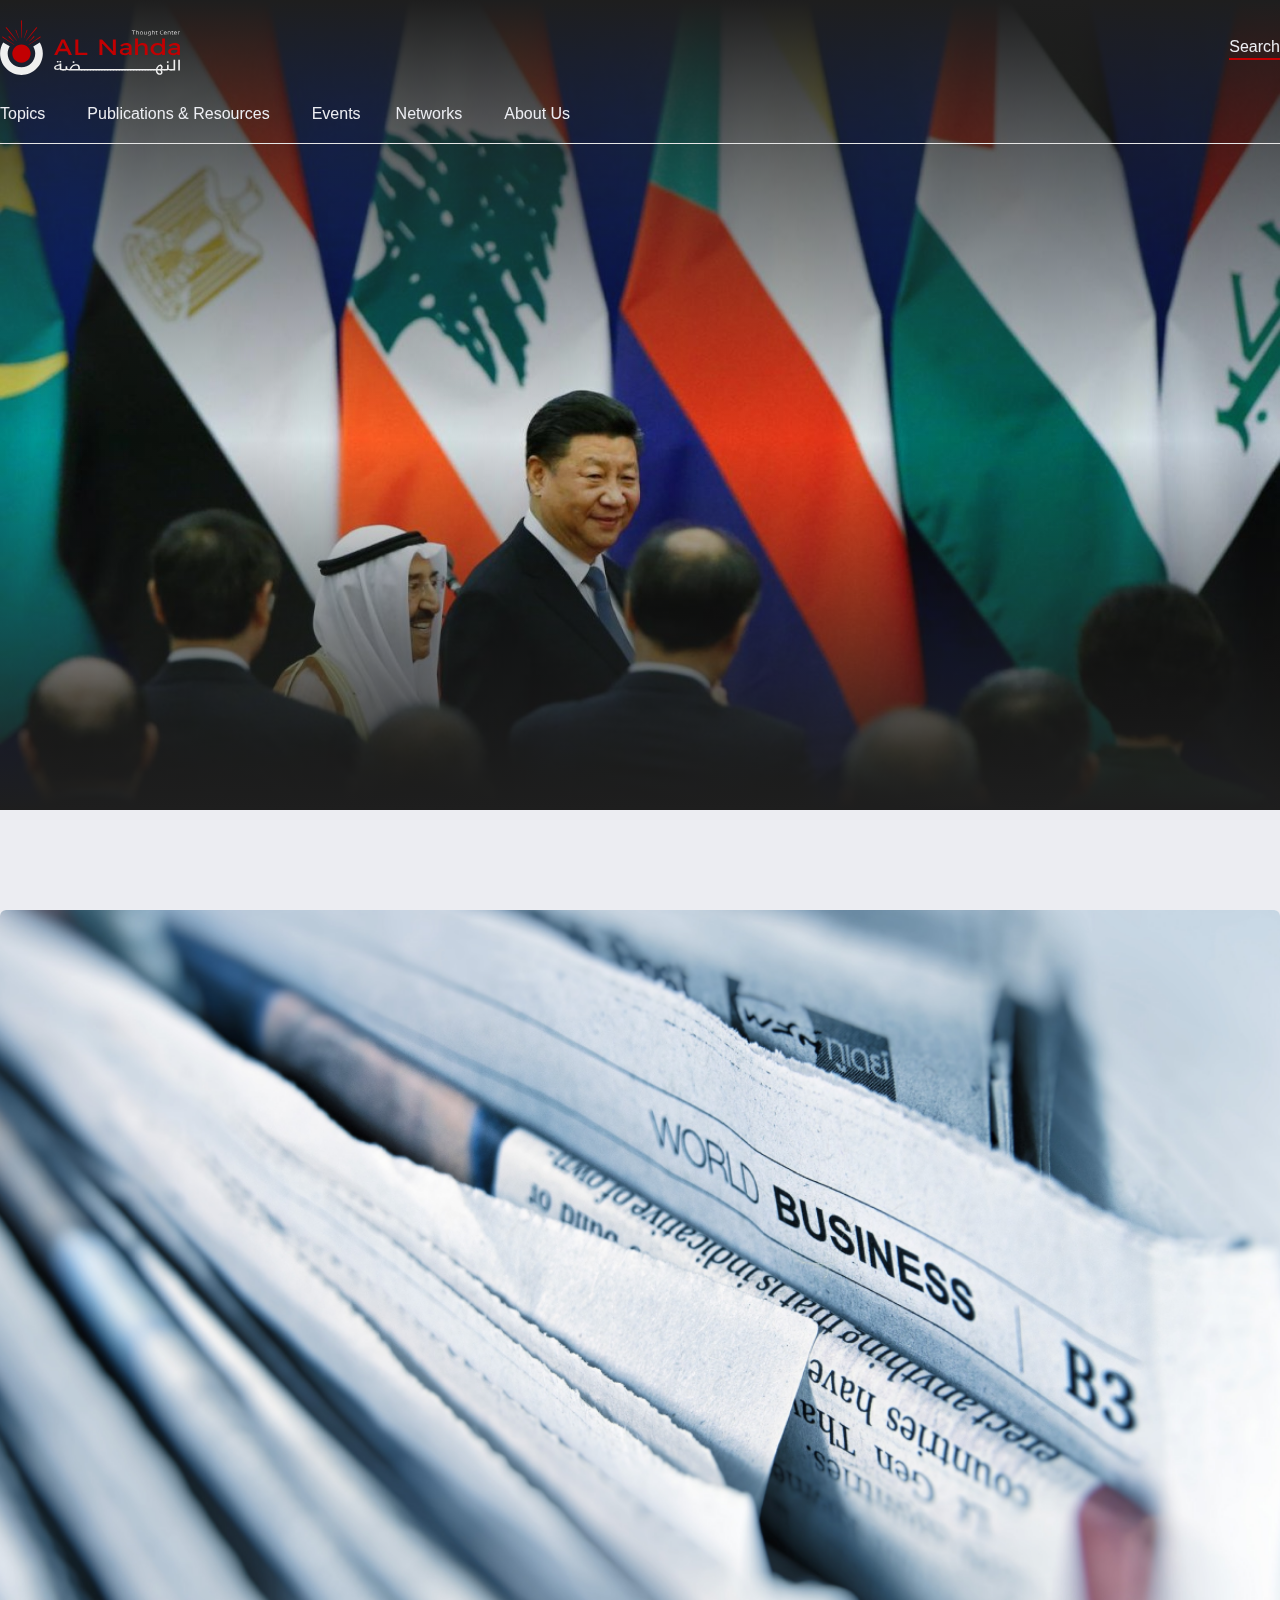
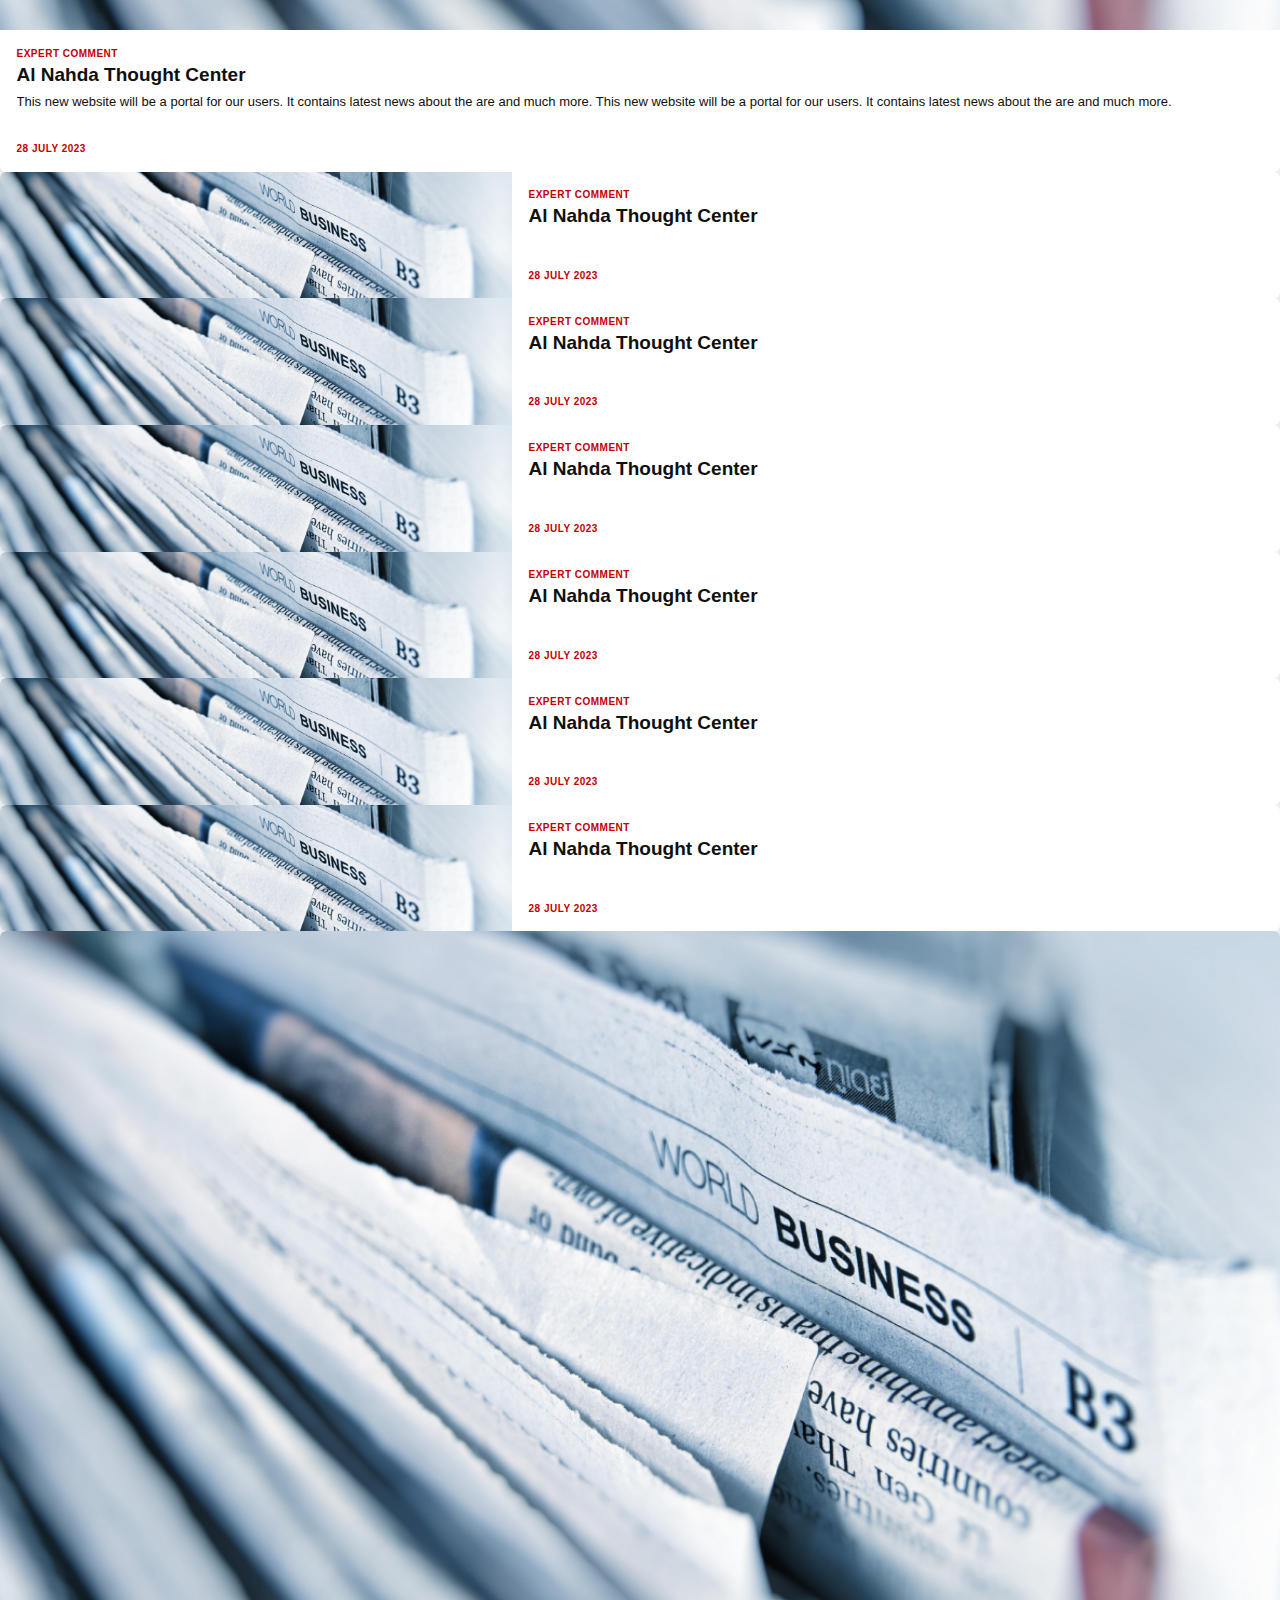
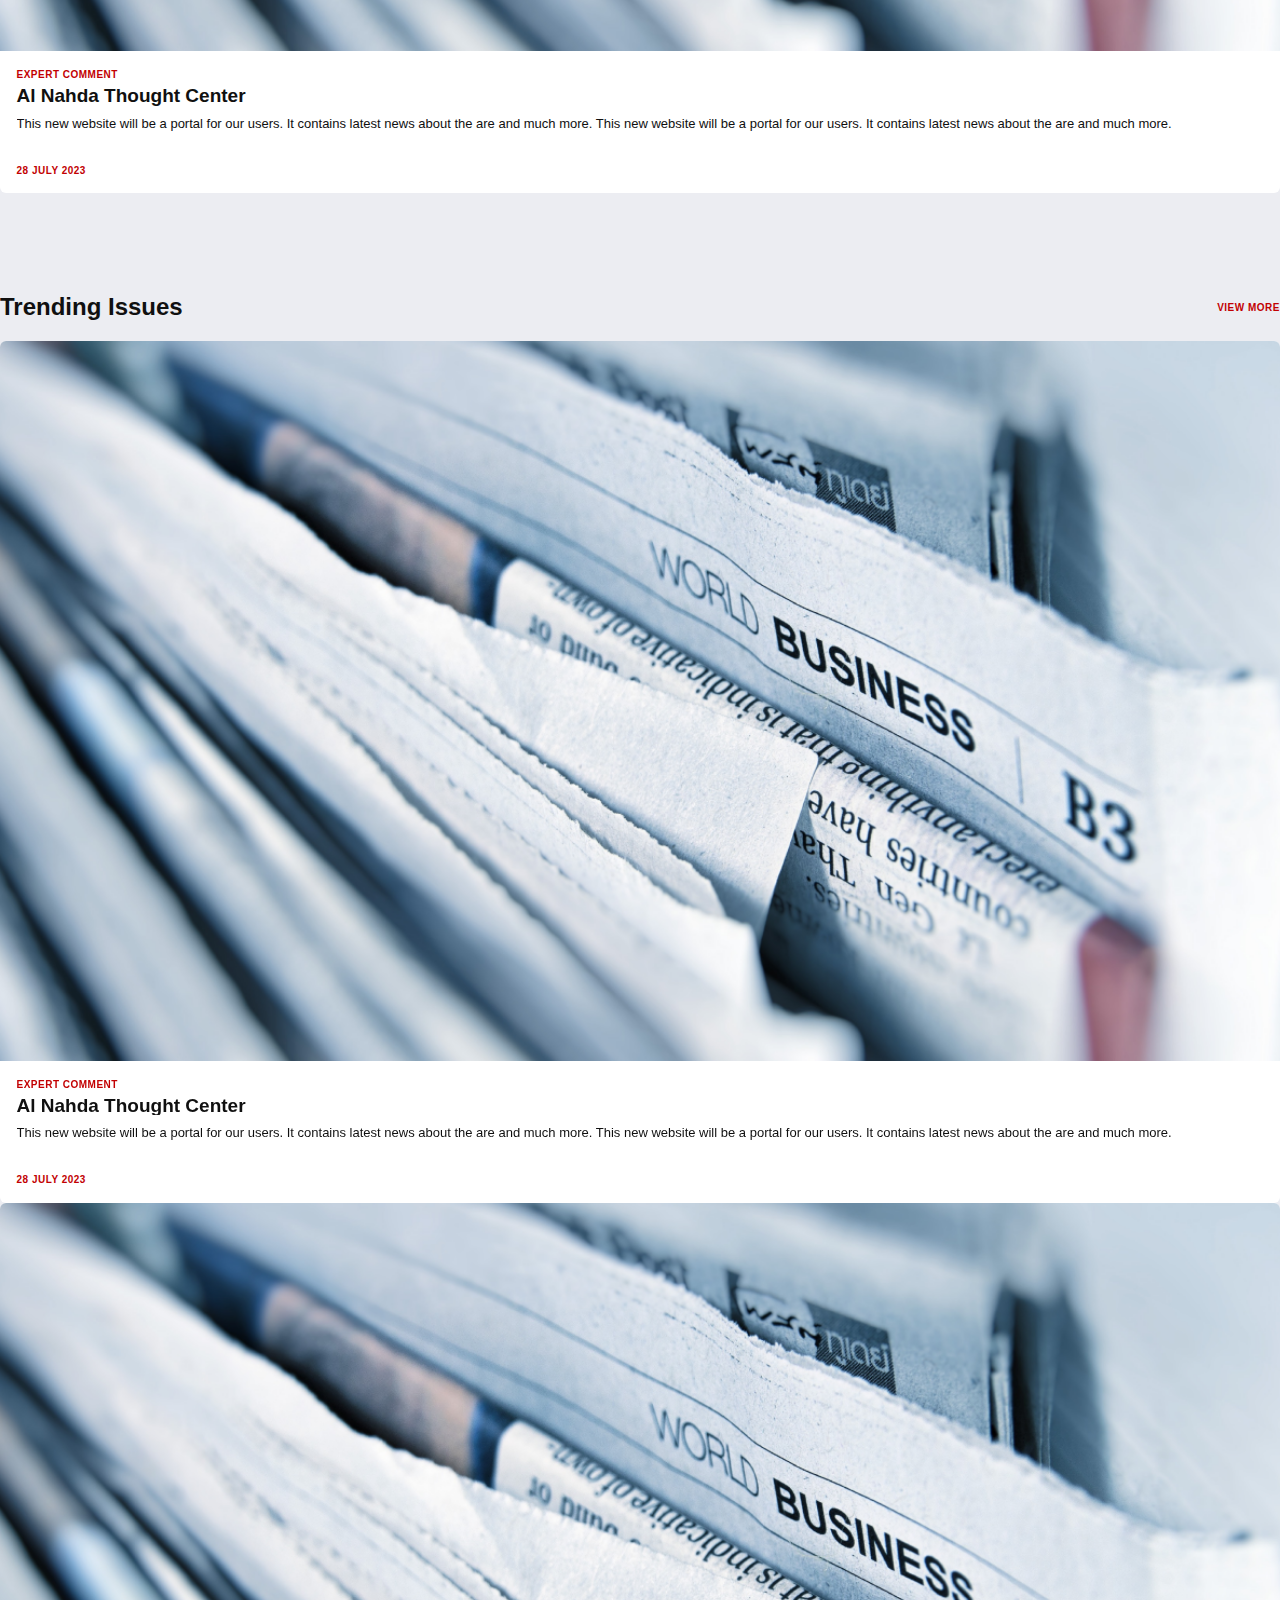
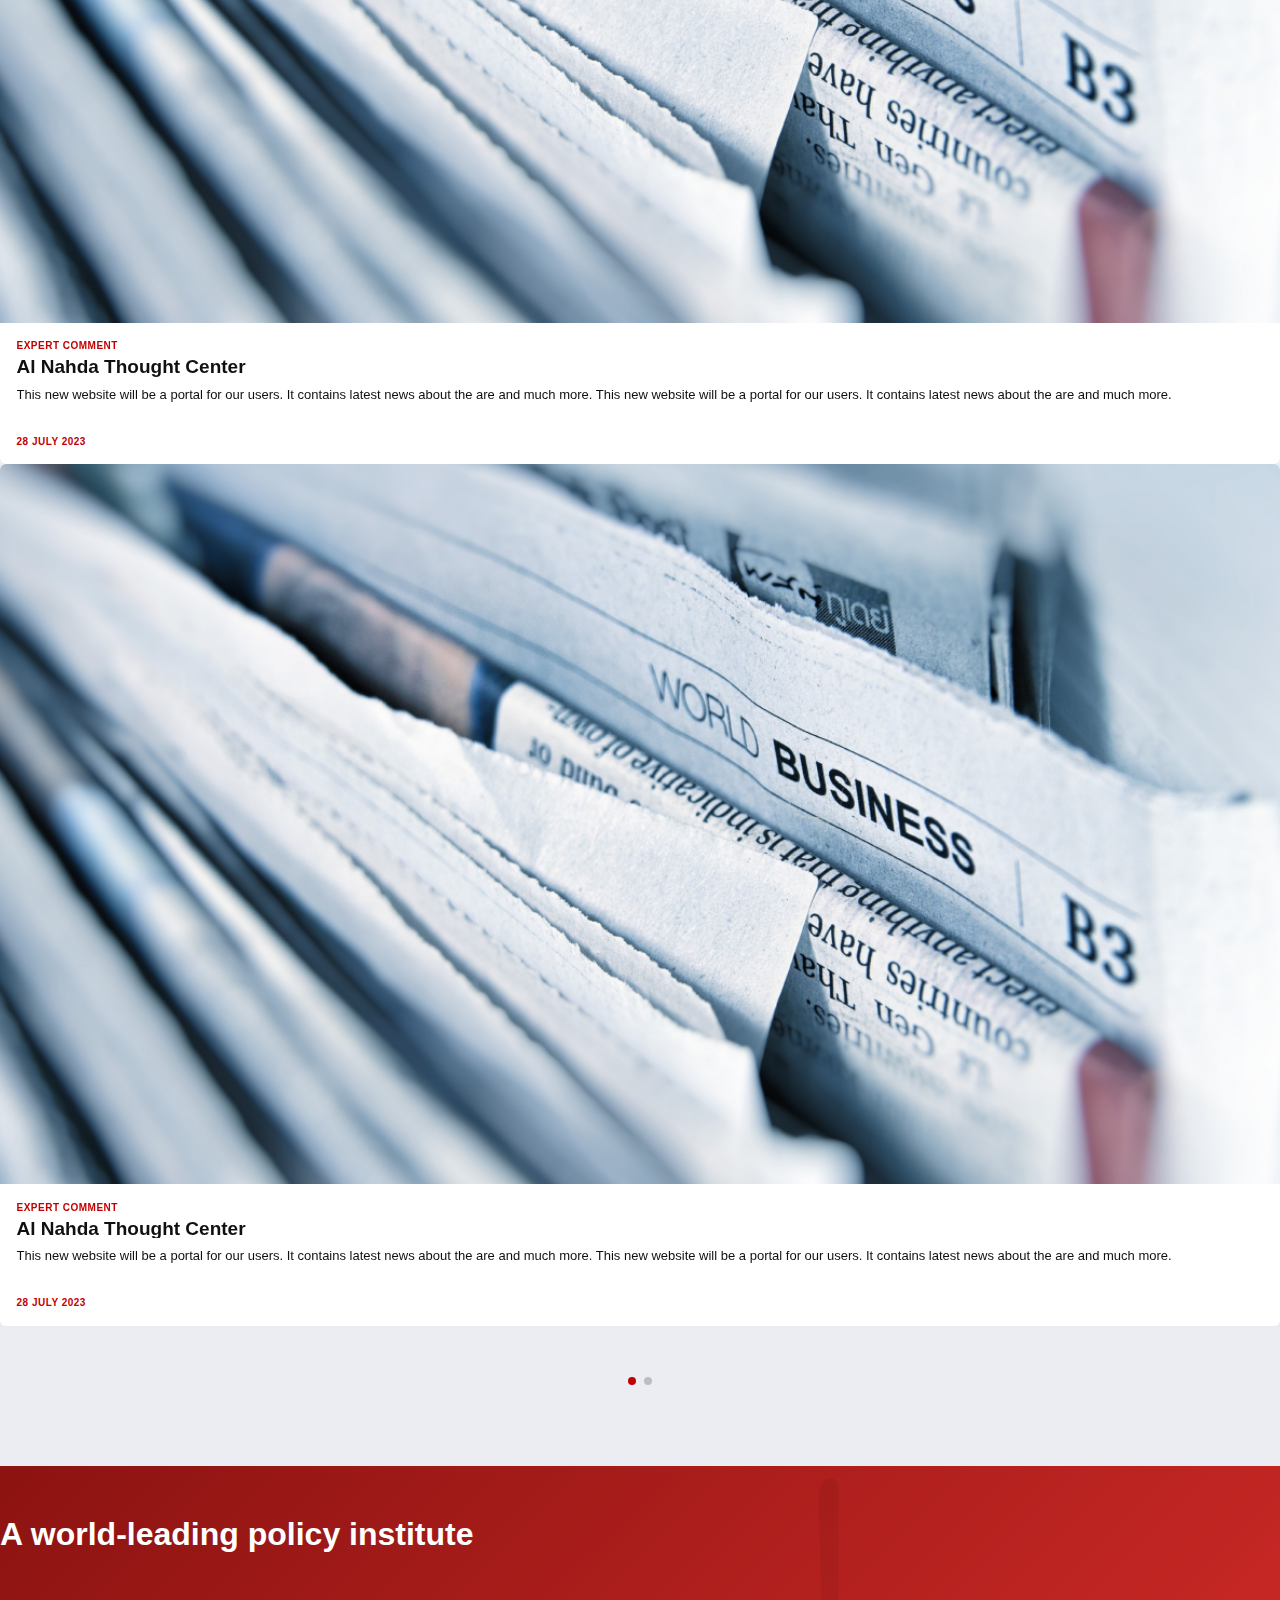
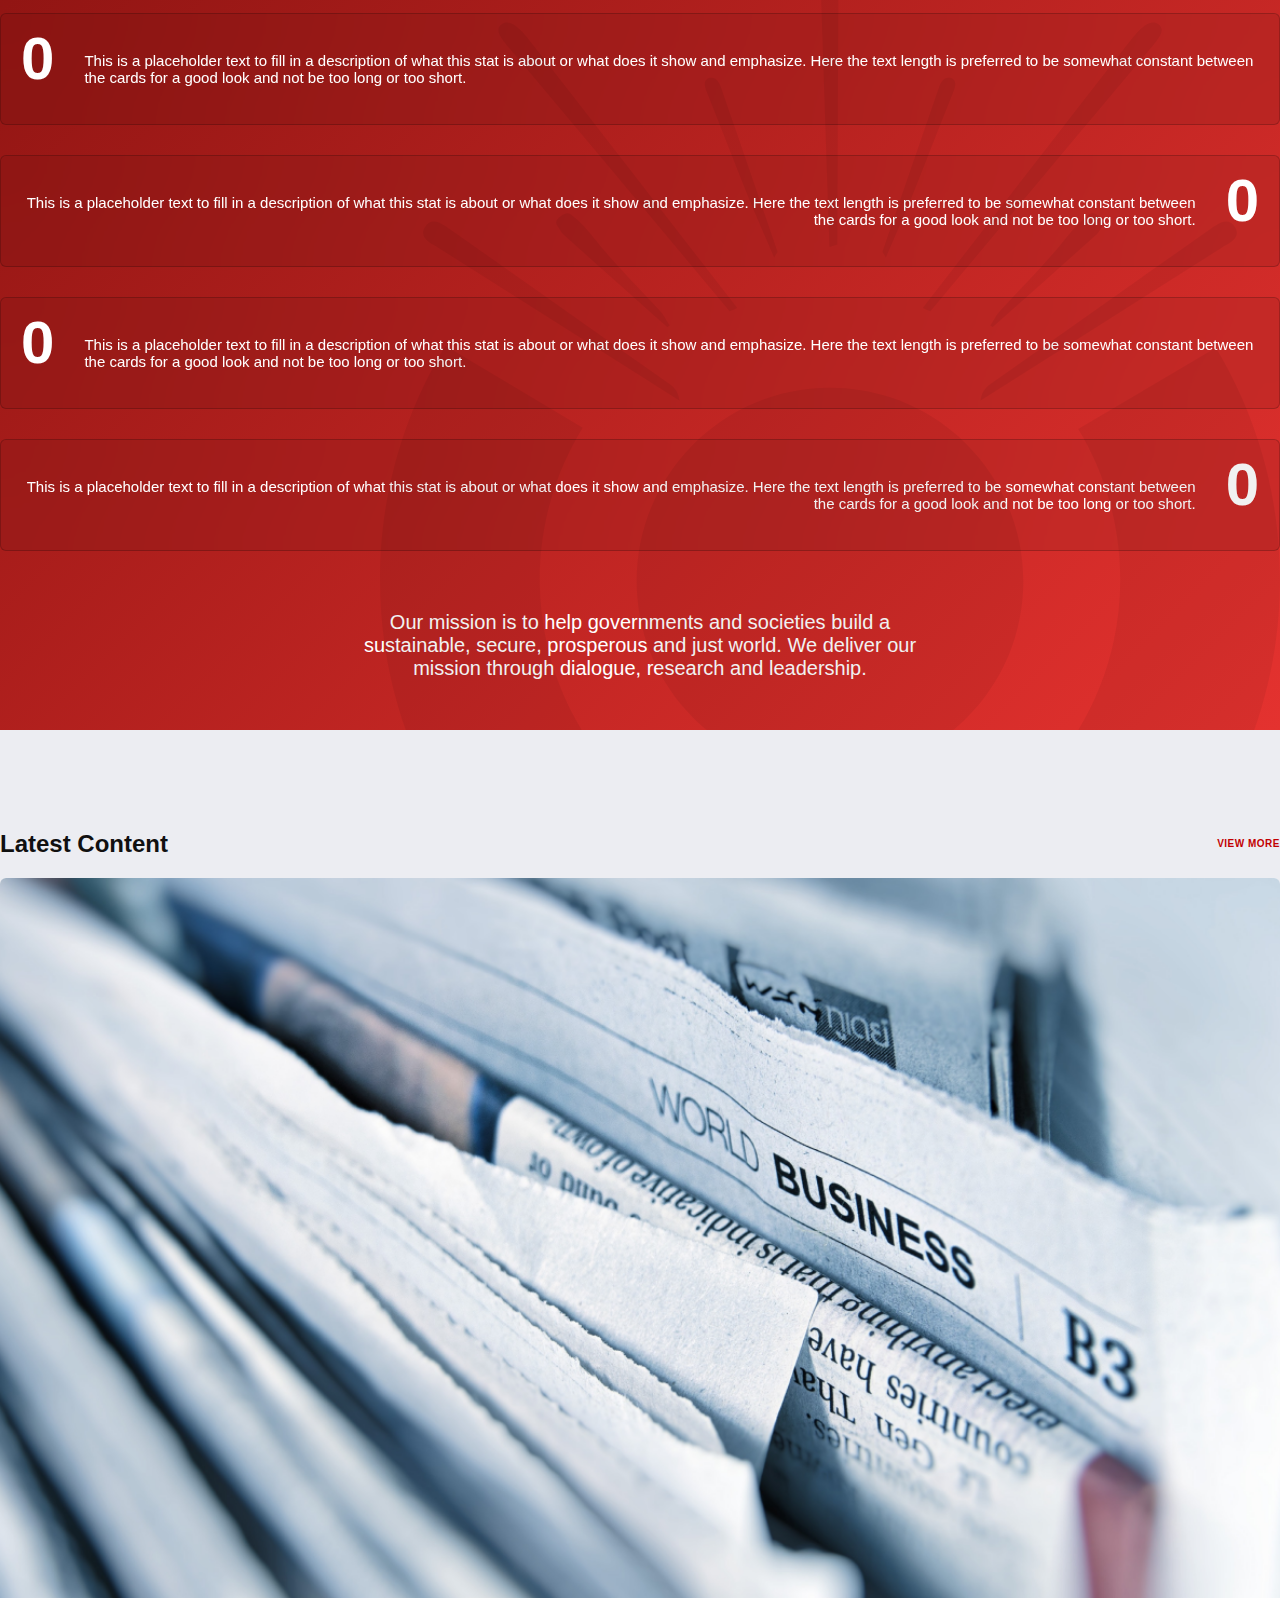
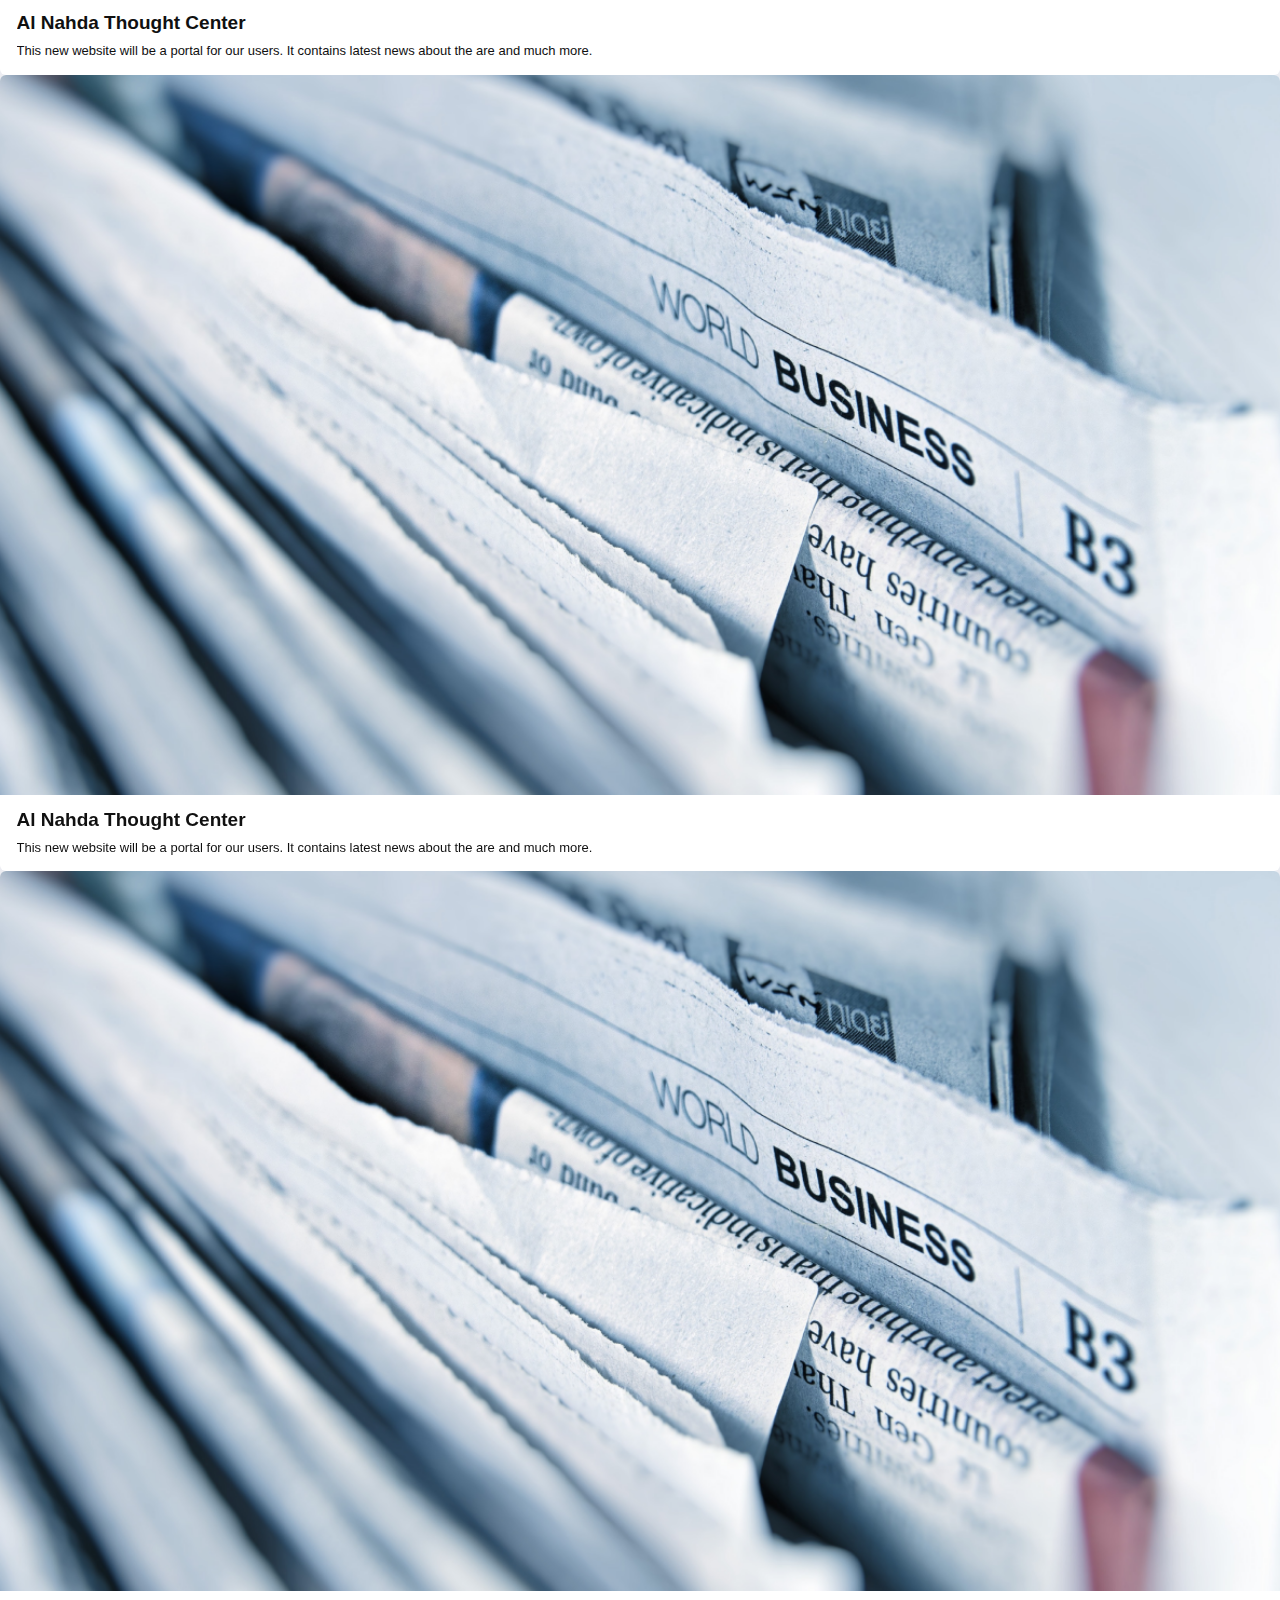
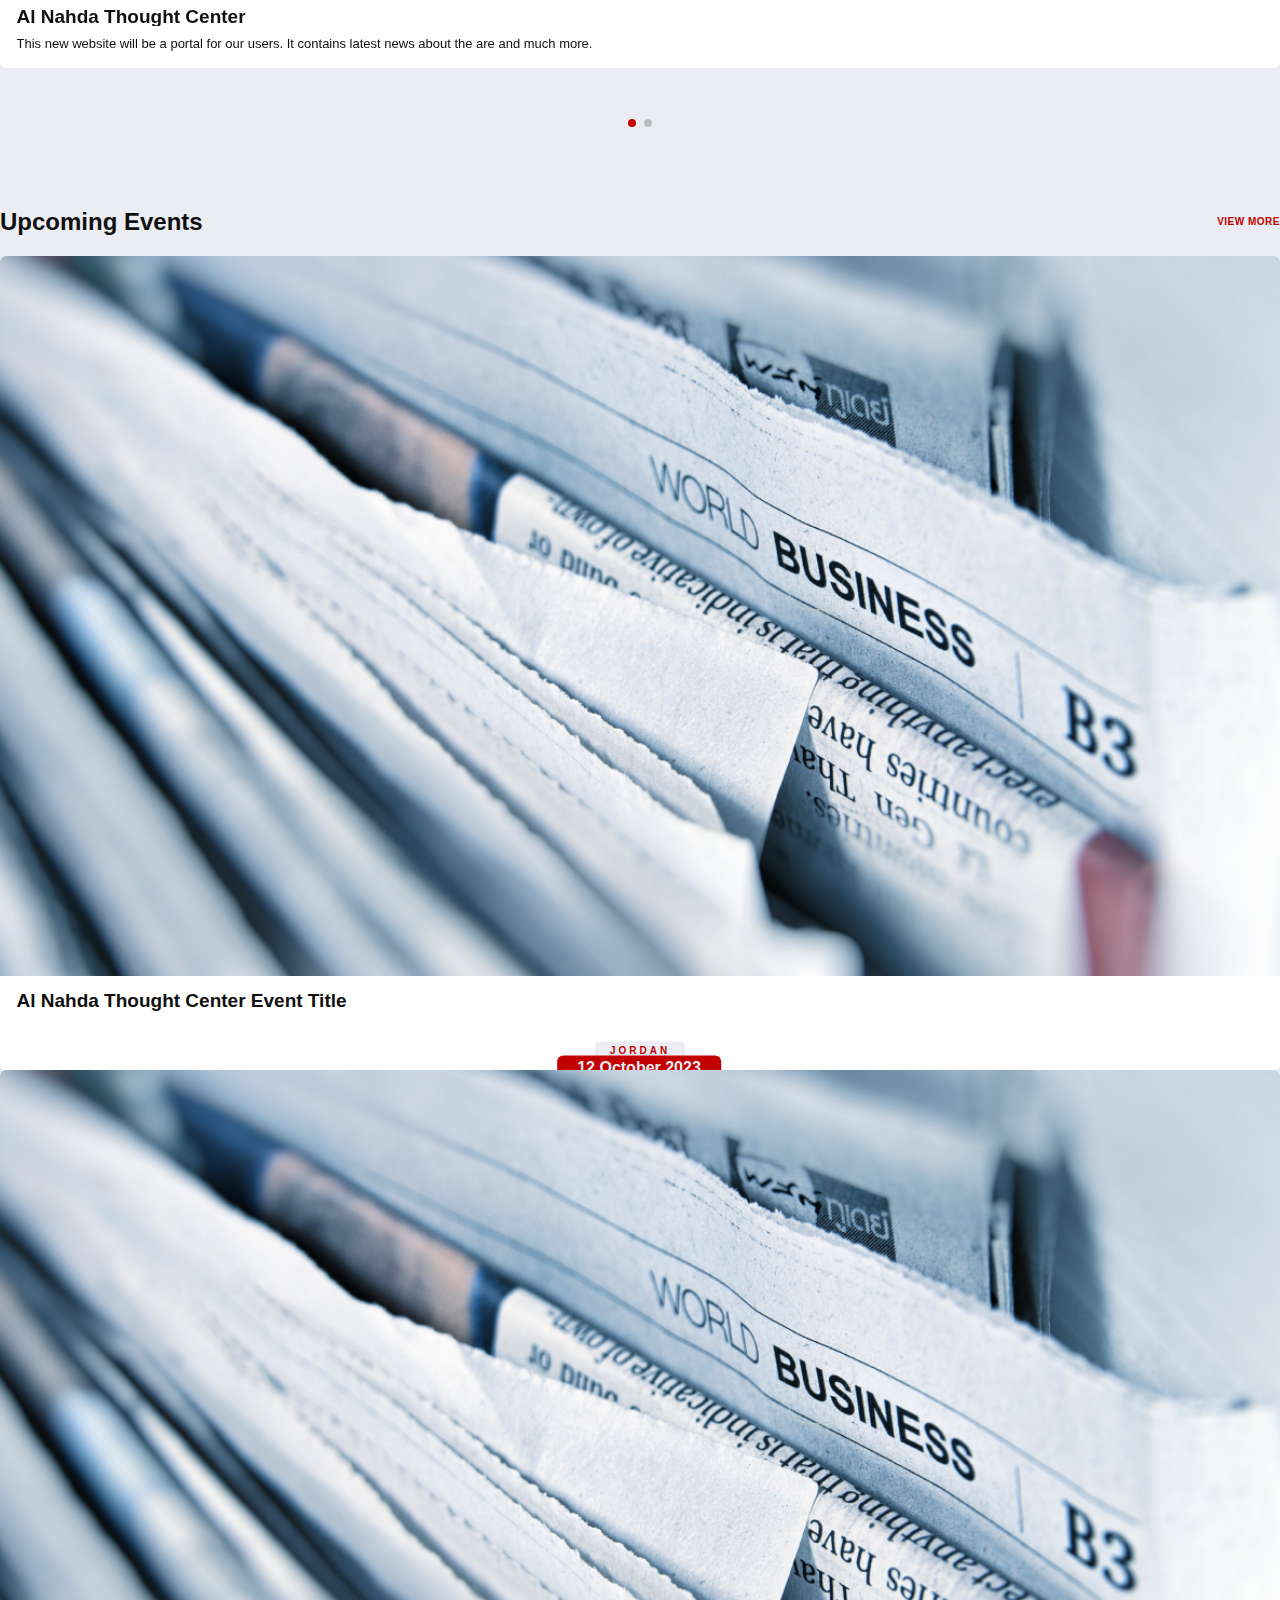
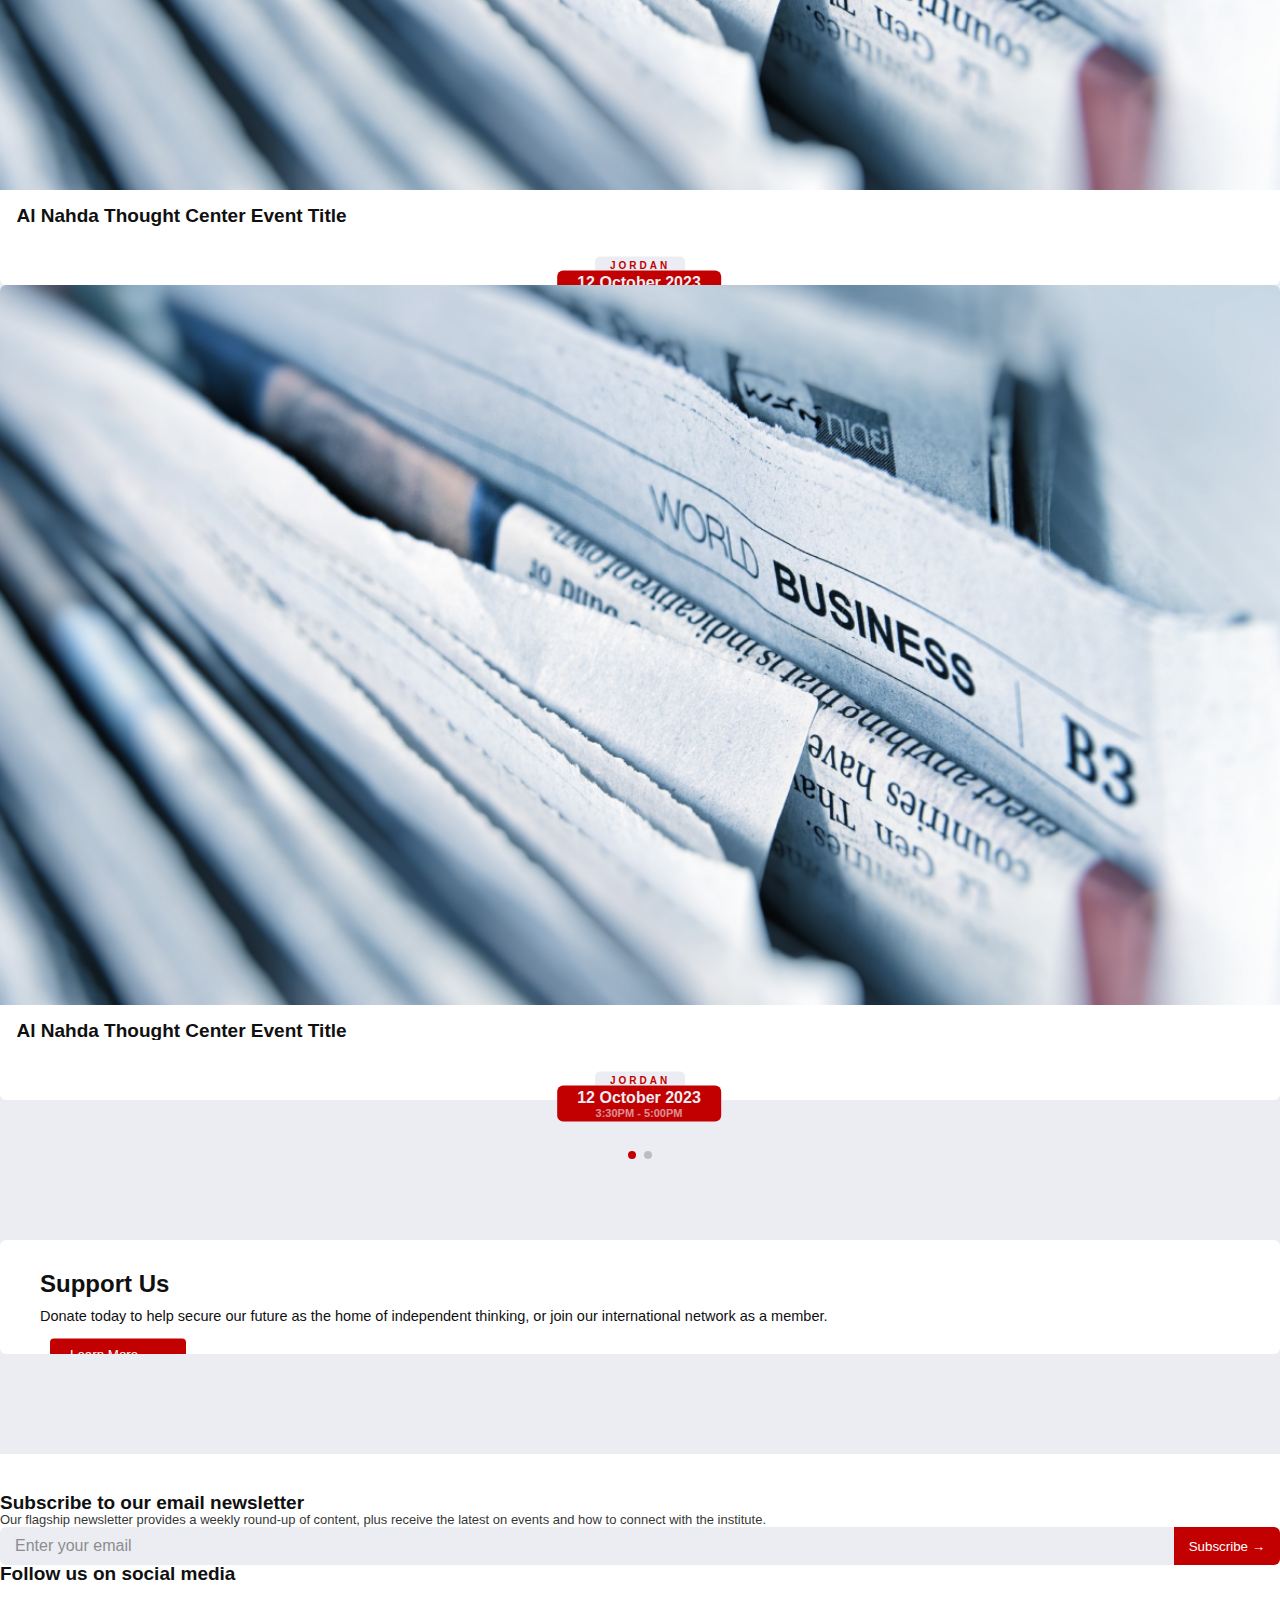
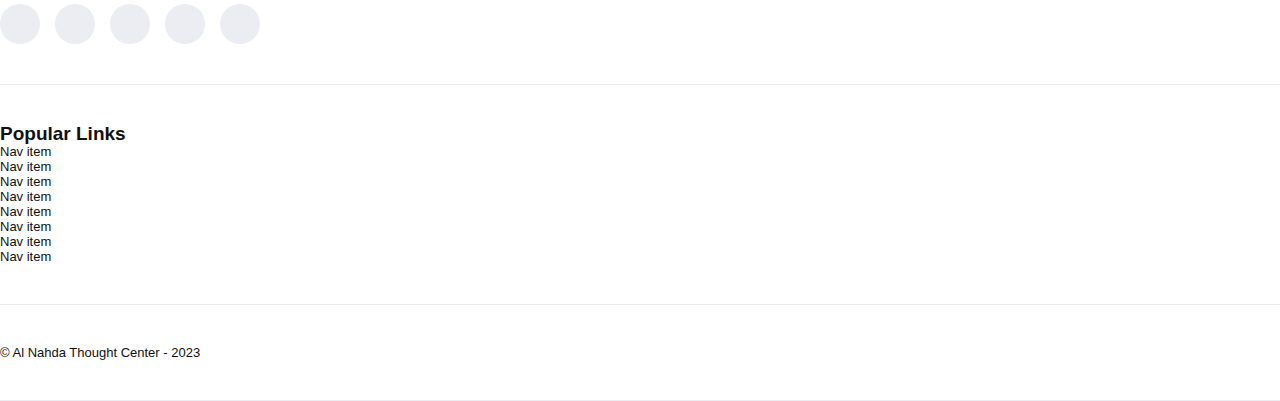
==== index.html @ aac88f83 "asd" ====
<!DOCTYPE html>
<html lang="en">
    <head>
        <meta charset="UTF-8" />
        <meta name="viewport" content="width=device-width, initial-scale=1.0" />
        <title>Al Nahda Thought Center</title>
        <link
            rel="shortcut icon"
            href="/assets/img/favico.png"
            type="image/x-icon"
        />

        <link
            rel="stylesheet"
            href="https://cdn.jsdelivr.net/npm/swiper@10/swiper-bundle.min.css"
        />
        <link
            href="https://cdn.jsdelivr.net/npm/bootstrap@5.3.1/dist/css/bootstrap.min.css"
            rel="stylesheet"
            integrity="sha384-4bw+/aepP/YC94hEpVNVgiZdgIC5+VKNBQNGCHeKRQN+PtmoHDEXuppvnDJzQIu9"
            crossorigin="anonymous"
        />
        <link rel="stylesheet" href="/assets/css/global.css" />
        <link rel="stylesheet" href="/assets/css/breakpoints.css" />
        <link
            rel="stylesheet"
            href="https://cdnjs.cloudflare.com/ajax/libs/font-awesome/6.4.2/css/all.min.css"
            integrity="sha512-z3gLpd7yknf1YoNbCzqRKc4qyor8gaKU1qmn+CShxbuBusANI9QpRohGBreCFkKxLhei6S9CQXFEbbKuqLg0DA=="
            crossorigin="anonymous"
            referrerpolicy="no-referrer"
        />

        <script src="https://cdn.jsdelivr.net/npm/swiper@10/swiper-bundle.min.js"></script>
    </head>
    <body>
        <header class="header">
            <div class="header__head container">
                <div class="header__logo_search_field">
                    <a href="/" class="img header__logo">
                        <img
                            src="/assets/img/alNahdaLogo.svg"
                            alt="AlNahda Logo"
                            srcset=""
                            width="225px"
                            data-background="transparent"
                        />
                        <img
                            src="/assets/img/alNahdaLogo_dark.svg"
                            alt="AlNahda Logo"
                            srcset=""
                            width="225px"
                            data-background="light"
                        />
                    </a>
                    <div class="header__right-group">
                        <div class="header__search_option">
                            <span class="hide-on-tablet">Search</span>
                            <i class="fa fa-search"></i>
                        </div>
                        <div class="header__hamburger-menu">
                            <i class="open-icon fa fa-bars"></i>
                            <i class="close-icon fa fa-xmark"></i>
                        </div>
                    </div>
                </div>
                <nav class="header__nav_bar">
                    <div class="header__main-menu">
                        <div class="header__nav_option" data-nav="topics">
                            <span>Topics</span>
                            <i class="fa fa-chevron-down"></i>
                        </div>
                        <div class="header__nav_option" data-nav="publications">
                            <span>Publications & Resources</span>
                            <i class="fa fa-chevron-down"></i>
                        </div>
                        <div class="header__nav_option">
                            <span>Events</span>
                        </div>
                        <div class="header__nav_option">
                            <span>Networks</span>
                            <i class="fa fa-chevron-down"></i>
                        </div>
                        <div class="header__nav_option">
                            <span>About Us</span>
                            <i class="fa fa-chevron-down"></i>
                        </div>
                    </div>
                    <div class="header__submenu">
                        <div class="container header__placeholders-wrapper">
                            <div class="header__submenu__placeholder"></div>
                            <div class="header__submenu__separator"></div>
                            <div class="header__subsubmenu__placeholder"></div>
                        </div>
                        <template data-nav="topics">
                            <div class="header__submenu__content">
                                <h3 class="card-title">Topic Themes</h3>
                                <ul class="submenu-list">
                                    <li
                                        class="submenu-item"
                                        data-submenu="arab_transformations_and_al_nahda"
                                    >
                                        <a href="/topics.html">
                                            Arab Transformations and Al Nahda
                                        </a>
                                    </li>
                                    <li
                                        class="submenu-item"
                                        data-submenu="access_to_justice"
                                    >
                                        <a href="#"> Access to Justice </a>
                                    </li>
                                    <li class="submenu-item">
                                        <a href="#">
                                            Social Protection and Economic
                                            Development
                                        </a>
                                    </li>
                                    <li class="submenu-item">
                                        <a href="#">
                                            The Question of Palestine
                                        </a>
                                    </li>
                                    <li class="submenu-item">
                                        <a href="#">
                                            Migration, Forced Displacement, and
                                            statelessness in the Arab World
                                        </a>
                                    </li>
                                    <li class="submenu-item">
                                        <a href="#">
                                            Gender Justice and Youth Empowerment
                                        </a>
                                    </li>
                                </ul>
                            </div>

                            <template
                                data-submenu="arab_transformations_and_al_nahda"
                            >
                                <div class="header__subsubmenu__content">
                                    <h3
                                        class="card-title"
                                        id="subsubmenu-title"
                                    ></h3>
                                    <ul class="submenu-list">
                                        <li class="submenu-item">
                                            <a href="#">
                                                Revival of Al Nahda Talks
                                            </a>
                                        </li>
                                        <li class="submenu-item">
                                            <a href="#">
                                                Peace and Conflict in the Arab
                                                World
                                            </a>
                                        </li>
                                        <li class="submenu-item">
                                            <a href="#">
                                                Civic Space and Society
                                            </a>
                                        </li>
                                    </ul>
                                </div>
                            </template>

                            <template data-submenu="access_to_justice">
                                <div class="header__subsubmenu__content">
                                    <h3
                                        class="card-title"
                                        id="subsubmenu-title"
                                    ></h3>
                                    <ul class="submenu-list">
                                        <li class="submenu-item">
                                            <a href="#"> Legal Aid </a>
                                        </li>
                                        <li class="submenu-item">
                                            <a href="#">
                                                Women’s Access to Justice
                                            </a>
                                        </li>
                                        <li class="submenu-item">
                                            <a href="#">
                                                Children´s Access to Justice
                                            </a>
                                        </li>
                                        <li class="submenu-item">
                                            <a href="#">
                                                Combating Narcotics and Drugs
                                            </a>
                                        </li>
                                        <li class="submenu-item">
                                            <a href="#">
                                                Right to Health and
                                                Accountability
                                            </a>
                                        </li>
                                        <li class="submenu-item">
                                            <a href="#">
                                                Justice Sector Reform
                                            </a>
                                        </li>
                                    </ul>
                                </div>
                            </template>
                        </template>

                        <template data-nav="publications">
                            <div class="header__submenu__content">
                                <h3 class="card-title">
                                    Publications and Resources
                                </h3>
                                <ul class="submenu-list">
                                    <li class="submenu-item">
                                        Reports & Studies
                                    </li>
                                    <li class="submenu-item">Policy Briefs</li>
                                    <li class="submenu-item">Books</li>
                                </ul>
                            </div>
                        </template>
                    </div>
                </nav>
            </div>
        </header>
        <main>
            <section class="hero__section">
                <div class="container d-flex h-100">
                    <div class="img hero__image">
                        <img src="/assets/img/image00001.jpeg" alt="exmaple" />
                    </div>
                    <div class="row mt-auto mb-3 mb-md-5 z-2">
                        <div
                            class="d-flex justify-content-between align-items-end"
                        >
                            <div class="col-12 col-md-8 hero__content">
                                <h1 class="hero__title">
                                    <a href="#" class="link line-clamp-3">
                                        Al Nahda Thought Center are launching
                                        their official website.
                                    </a>
                                </h1>

                                <div class="hero__subtitle">
                                    <p>
                                        Al Nahda Thought Center are launching
                                        their official website.
                                    </p>
                                </div>

                                <div class="meta hero__meta">
                                    <span class="hero__meta-label">
                                        <span>VIDEO</span>
                                    </span>

                                    <div>
                                        <span class="hero__meta-date">
                                            <time
                                                datetime="2023-07-28T12:00:00Z"
                                                >28 July 2023</time
                                            >
                                        </span>
                                        <span> &ndash; </span>
                                        <span class="hero__meta-read-time">
                                            30 minute listen
                                        </span>
                                    </div>
                                </div>
                            </div>
                            <div class="scroll-down-indicator hide-on-mobile">
                                <svg
                                    viewBox="0 0 35 54"
                                    fill="none"
                                    xmlns="http://www.w3.org/2000/svg"
                                >
                                    <path
                                        d="M32.6188 35.5355L17.8188 50.3355V0.935547H15.7188V49.8355L1.4188 35.5355L0.0187988 36.9355L17.0188 53.9355L34.0188 36.9355L32.6188 35.5355Z"
                                        fill="white"
                                    />
                                </svg>
                            </div>
                        </div>
                    </div>
                </div>
            </section>

            <!-- Main gallery -->
            <section>
                <div class="container block-section">
                    <div class="row mb-4">
                        <div class="col-12 mb-4 col-md-6 mb-md-0">
                            <a href="#" class="card">
                                <div class="card__media">
                                    <div class="img img-6_9">
                                        <img
                                            src="/assets/img/exampleImg.png"
                                            alt="exampleImg"
                                        />
                                    </div>
                                </div>
                                <div class="card__body">
                                    <div class="meta card__tag">
                                        expert comment
                                    </div>
                                    <h3 class="card__header card-title">
                                        Al Nahda Thought Center
                                    </h3>
                                    <div class="card__summary line-clamp-3">
                                        This new website will be a portal for
                                        our users. It contains latest news about
                                        the are and much more. This new website
                                        will be a portal for our users. It
                                        contains latest news about the are and
                                        much more.
                                    </div>
                                </div>
                                <div class="card__footer">
                                    <div class="meta">28 july 2023</div>
                                </div>
                            </a>
                        </div>
                        <div
                            class="col-12 mb-4 col-md-6 mb-md-0 d-flex flex-column gap-4"
                        >
                            <div class="flex-grow-1 w-100">
                                <a href="#" class="card horizontal-card">
                                    <div class="card__media">
                                        <div class="img img-6_9">
                                            <img
                                                src="/assets/img/exampleImg.png"
                                                alt="exampleImg"
                                            />
                                        </div>
                                    </div>
                                    <div class="card__content">
                                        <div class="card__body">
                                            <div class="meta card__tag">
                                                expert comment
                                            </div>
                                            <h3
                                                class="card__header card-title line-clamp-3"
                                            >
                                                Al Nahda Thought Center
                                            </h3>
                                            <div
                                                class="card__summary line-clamp-3"
                                            >
                                                This new website will be a
                                                portal for our users. It
                                                contains latest news about the
                                                are and much more. This new
                                                website will be a portal for our
                                                users. It contains latest news
                                                about the are and much more.
                                            </div>
                                        </div>
                                        <div class="card__footer">
                                            <div class="meta">28 july 2023</div>
                                        </div>
                                    </div>
                                </a>
                            </div>
                            <div class="flex-grow-1 w-100">
                                <a href="#" class="card horizontal-card">
                                    <div class="card__media">
                                        <div class="img img-6_9">
                                            <img
                                                src="/assets/img/exampleImg.png"
                                                alt="exampleImg"
                                            />
                                        </div>
                                    </div>
                                    <div class="card__content">
                                        <div class="card__body">
                                            <div class="meta card__tag">
                                                expert comment
                                            </div>
                                            <h3 class="card__header card-title">
                                                Al Nahda Thought Center
                                            </h3>
                                            <div
                                                class="card__summary line-clamp-3"
                                            >
                                                This new website will be a
                                                portal for our users. It
                                                contains latest news about the
                                                are and much more. This new
                                                website will be a portal for our
                                                users. It contains latest news
                                                about the are and much more.
                                            </div>
                                        </div>
                                        <div class="card__footer">
                                            <div class="meta">28 july 2023</div>
                                        </div>
                                    </div>
                                </a>
                            </div>
                            <div class="flex-grow-1 w-100">
                                <a href="#" class="card horizontal-card">
                                    <div class="card__media">
                                        <div class="img img-6_9">
                                            <img
                                                src="/assets/img/exampleImg.png"
                                                alt="exampleImg"
                                            />
                                        </div>
                                    </div>
                                    <div class="card__content">
                                        <div class="card__body">
                                            <div class="meta card__tag">
                                                expert comment
                                            </div>
                                            <h3 class="card__header card-title">
                                                Al Nahda Thought Center
                                            </h3>
                                            <div
                                                class="card__summary line-clamp-3"
                                            >
                                                This new website will be a
                                                portal for our users. It
                                                contains latest news about the
                                                are and much more. This new
                                                website will be a portal for our
                                                users. It contains latest news
                                                about the are and much more.
                                            </div>
                                        </div>
                                        <div class="card__footer">
                                            <div class="meta">28 july 2023</div>
                                        </div>
                                    </div>
                                </a>
                            </div>
                        </div>
                    </div>
                    <div class="row">
                        <div
                            class="order-2 col-12 mb-4 order-md-1 col-md-push-0 col-md-6 mb-md-0 d-flex flex-column gap-4"
                        >
                            <div class="flex-grow-1 w-100">
                                <a href="#" class="card horizontal-card">
                                    <div class="card__media">
                                        <div class="img img-6_9">
                                            <img
                                                src="/assets/img/exampleImg.png"
                                                alt="exampleImg"
                                            />
                                        </div>
                                    </div>
                                    <div class="card__content">
                                        <div class="card__body">
                                            <div class="meta card__tag">
                                                expert comment
                                            </div>
                                            <h3
                                                class="card__header card-title line-clamp-3"
                                            >
                                                Al Nahda Thought Center
                                            </h3>
                                            <div
                                                class="card__summary line-clamp-3"
                                            >
                                                This new website will be a
                                                portal for our users. It
                                                contains latest news about the
                                                are and much more. This new
                                                website will be a portal for our
                                                users. It contains latest news
                                                about the are and much more.
                                            </div>
                                        </div>
                                        <div class="card__footer">
                                            <div class="meta">28 july 2023</div>
                                        </div>
                                    </div>
                                </a>
                            </div>
                            <div class="flex-grow-1 w-100">
                                <a href="#" class="card horizontal-card">
                                    <div class="card__media">
                                        <div class="img img-6_9">
                                            <img
                                                src="/assets/img/exampleImg.png"
                                                alt="exampleImg"
                                            />
                                        </div>
                                    </div>
                                    <div class="card__content">
                                        <div class="card__body">
                                            <div class="meta card__tag">
                                                expert comment
                                            </div>
                                            <h3 class="card__header card-title">
                                                Al Nahda Thought Center
                                            </h3>
                                            <div
                                                class="card__summary line-clamp-3"
                                            >
                                                This new website will be a
                                                portal for our users. It
                                                contains latest news about the
                                                are and much more. This new
                                                website will be a portal for our
                                                users. It contains latest news
                                                about the are and much more.
                                            </div>
                                        </div>
                                        <div class="card__footer">
                                            <div class="meta">28 july 2023</div>
                                        </div>
                                    </div>
                                </a>
                            </div>
                            <div class="flex-grow-1 w-100">
                                <a href="#" class="card horizontal-card">
                                    <div class="card__media">
                                        <div class="img img-6_9">
                                            <img
                                                src="/assets/img/exampleImg.png"
                                                alt="exampleImg"
                                            />
                                        </div>
                                    </div>
                                    <div class="card__content">
                                        <div class="card__body">
                                            <div class="meta card__tag">
                                                expert comment
                                            </div>
                                            <h3 class="card__header card-title">
                                                Al Nahda Thought Center
                                            </h3>
                                            <div
                                                class="card__summary line-clamp-3"
                                            >
                                                This new website will be a
                                                portal for our users. It
                                                contains latest news about the
                                                are and much more. This new
                                                website will be a portal for our
                                                users. It contains latest news
                                                about the are and much more.
                                            </div>
                                        </div>
                                        <div class="card__footer">
                                            <div class="meta">28 july 2023</div>
                                        </div>
                                    </div>
                                </a>
                            </div>
                        </div>
                        <div
                            class="order-1 col-12 mb-4 order-md-2 col-md-6 mb-md-0"
                        >
                            <a href="#" class="card">
                                <div class="card__media">
                                    <div class="img img-6_9">
                                        <img
                                            src="/assets/img/exampleImg.png"
                                            alt="exampleImg"
                                        />
                                    </div>
                                </div>
                                <div class="card__body">
                                    <div class="meta card__tag">
                                        expert comment
                                    </div>
                                    <h3 class="card__header card-title">
                                        Al Nahda Thought Center
                                    </h3>
                                    <div class="card__summary line-clamp-3">
                                        This new website will be a portal for
                                        our users. It contains latest news about
                                        the are and much more. This new website
                                        will be a portal for our users. It
                                        contains latest news about the are and
                                        much more.
                                    </div>
                                </div>
                                <div class="card__footer">
                                    <div class="meta">28 july 2023</div>
                                </div>
                            </a>
                        </div>
                    </div>
                </div>
            </section>

            <!-- Trending issues -->
            <section>
                <div class="container block-section">
                    <h2 class="section-title">
                        <a href="#"> Trending Issues </a>
                        <a href="#" class="meta">View More</a>
                    </h2>
                    <div class="carousel-container">
                        <div class="swiper swiper-container">
                            <div class="swiper-wrapper">
                                <div class="swiper-slide">
                                    <div class="row">
                                        <div
                                            class="col-12 mb-3 mb-md-0 col-md-4"
                                        >
                                            <a
                                                href="#"
                                                class="card mobile-horizontal-card"
                                            >
                                                <div class="card__media">
                                                    <div class="img img-6_9">
                                                        <img
                                                            src="/assets/img/exampleImg.png"
                                                            alt="exampleImg"
                                                        />
                                                    </div>
                                                </div>
                                                <div class="card__content">
                                                    <div class="card__body">
                                                        <div
                                                            class="meta card__tag"
                                                        >
                                                            expert comment
                                                        </div>
                                                        <h3
                                                            class="card__header card-title line-clamp-3"
                                                        >
                                                            Al Nahda Thought
                                                            Center
                                                        </h3>
                                                        <div
                                                            class="card__summary line-clamp-3"
                                                        >
                                                            This new website
                                                            will be a portal for
                                                            our users. It
                                                            contains latest news
                                                            about the are and
                                                            much more. This new
                                                            website will be a
                                                            portal for our
                                                            users. It contains
                                                            latest news about
                                                            the are and much
                                                            more.
                                                        </div>
                                                    </div>
                                                    <div class="card__footer">
                                                        <div class="meta">
                                                            28 july 2023
                                                        </div>
                                                    </div>
                                                </div>
                                            </a>
                                        </div>
                                        <div
                                            class="col-12 mb-3 mb-md-0 col-md-4"
                                        >
                                            <a
                                                href="#"
                                                class="card mobile-horizontal-card"
                                            >
                                                <div class="card__media">
                                                    <div class="img img-6_9">
                                                        <img
                                                            src="/assets/img/exampleImg.png"
                                                            alt="exampleImg"
                                                        />
                                                    </div>
                                                </div>
                                                <div class="card__content">
                                                    <div class="card__body">
                                                        <div
                                                            class="meta card__tag"
                                                        >
                                                            expert comment
                                                        </div>
                                                        <h3
                                                            class="card__header card-title line-clamp-3"
                                                        >
                                                            Al Nahda Thought
                                                            Center
                                                        </h3>
                                                        <div
                                                            class="card__summary line-clamp-3"
                                                        >
                                                            This new website
                                                            will be a portal for
                                                            our users. It
                                                            contains latest news
                                                            about the are and
                                                            much more. This new
                                                            website will be a
                                                            portal for our
                                                            users. It contains
                                                            latest news about
                                                            the are and much
                                                            more.
                                                        </div>
                                                    </div>
                                                    <div class="card__footer">
                                                        <div class="meta">
                                                            28 july 2023
                                                        </div>
                                                    </div>
                                                </div>
                                            </a>
                                        </div>
                                        <div
                                            class="col-12 mb-3 mb-md-0 col-md-4"
                                        >
                                            <a
                                                href="#"
                                                class="card mobile-horizontal-card"
                                            >
                                                <div class="card__media">
                                                    <div class="img img-6_9">
                                                        <img
                                                            src="/assets/img/exampleImg.png"
                                                            alt="exampleImg"
                                                        />
                                                    </div>
                                                </div>
                                                <div class="card__content">
                                                    <div class="card__body">
                                                        <div
                                                            class="meta card__tag"
                                                        >
                                                            expert comment
                                                        </div>
                                                        <h3
                                                            class="card__header card-title line-clamp-3"
                                                        >
                                                            Al Nahda Thought
                                                            Center
                                                        </h3>
                                                        <div
                                                            class="card__summary line-clamp-3"
                                                        >
                                                            This new website
                                                            will be a portal for
                                                            our users. It
                                                            contains latest news
                                                            about the are and
                                                            much more. This new
                                                            website will be a
                                                            portal for our
                                                            users. It contains
                                                            latest news about
                                                            the are and much
                                                            more.
                                                        </div>
                                                    </div>
                                                    <div class="card__footer">
                                                        <div class="meta">
                                                            28 july 2023
                                                        </div>
                                                    </div>
                                                </div>
                                            </a>
                                        </div>
                                    </div>
                                </div>
                                <div class="swiper-slide">
                                    <div class="row">
                                        <div
                                            class="col-12 mb-3 mb-md-0 col-md-4"
                                        >
                                            <a
                                                href="#"
                                                class="card mobile-horizontal-card"
                                            >
                                                <div class="card__media">
                                                    <div class="img img-6_9">
                                                        <img
                                                            src="/assets/img/exampleImg.png"
                                                            alt="exampleImg"
                                                        />
                                                    </div>
                                                </div>
                                                <div class="card__content">
                                                    <div class="card__body">
                                                        <div
                                                            class="meta card__tag"
                                                        >
                                                            expert comment
                                                        </div>
                                                        <h3
                                                            class="card__header card-title line-clamp-3"
                                                        >
                                                            Al Nahda Thought
                                                            Center
                                                        </h3>
                                                        <div
                                                            class="card__summary line-clamp-3"
                                                        >
                                                            This new website
                                                            will be a portal for
                                                            our users. It
                                                            contains latest news
                                                            about the are and
                                                            much more. This new
                                                            website will be a
                                                            portal for our
                                                            users. It contains
                                                            latest news about
                                                            the are and much
                                                            more.
                                                        </div>
                                                    </div>
                                                    <div class="card__footer">
                                                        <div class="meta">
                                                            28 july 2023
                                                        </div>
                                                    </div>
                                                </div>
                                            </a>
                                        </div>
                                        <div
                                            class="col-12 mb-3 mb-md-0 col-md-4"
                                        >
                                            <a
                                                href="#"
                                                class="card mobile-horizontal-card"
                                            >
                                                <div class="card__media">
                                                    <div class="img img-6_9">
                                                        <img
                                                            src="/assets/img/exampleImg.png"
                                                            alt="exampleImg"
                                                        />
                                                    </div>
                                                </div>
                                                <div class="card__content">
                                                    <div class="card__body">
                                                        <div
                                                            class="meta card__tag"
                                                        >
                                                            expert comment
                                                        </div>
                                                        <h3
                                                            class="card__header card-title line-clamp-3"
                                                        >
                                                            Al Nahda Thought
                                                            Center
                                                        </h3>
                                                        <div
                                                            class="card__summary line-clamp-3"
                                                        >
                                                            This new website
                                                            will be a portal for
                                                            our users. It
                                                            contains latest news
                                                            about the are and
                                                            much more. This new
                                                            website will be a
                                                            portal for our
                                                            users. It contains
                                                            latest news about
                                                            the are and much
                                                            more.
                                                        </div>
                                                    </div>
                                                    <div class="card__footer">
                                                        <div class="meta">
                                                            28 july 2023
                                                        </div>
                                                    </div>
                                                </div>
                                            </a>
                                        </div>
                                        <div
                                            class="col-12 mb-3 mb-md-0 col-md-4"
                                        >
                                            <a
                                                href="#"
                                                class="card mobile-horizontal-card"
                                            >
                                                <div class="card__media">
                                                    <div class="img img-6_9">
                                                        <img
                                                            src="/assets/img/exampleImg.png"
                                                            alt="exampleImg"
                                                        />
                                                    </div>
                                                </div>
                                                <div class="card__content">
                                                    <div class="card__body">
                                                        <div
                                                            class="meta card__tag"
                                                        >
                                                            expert comment
                                                        </div>
                                                        <h3
                                                            class="card__header card-title line-clamp-3"
                                                        >
                                                            Al Nahda Thought
                                                            Center
                                                        </h3>
                                                        <div
                                                            class="card__summary line-clamp-3"
                                                        >
                                                            This new website
                                                            will be a portal for
                                                            our users. It
                                                            contains latest news
                                                            about the are and
                                                            much more. This new
                                                            website will be a
                                                            portal for our
                                                            users. It contains
                                                            latest news about
                                                            the are and much
                                                            more.
                                                        </div>
                                                    </div>
                                                    <div class="card__footer">
                                                        <div class="meta">
                                                            28 july 2023
                                                        </div>
                                                    </div>
                                                </div>
                                            </a>
                                        </div>
                                    </div>
                                </div>
                            </div>
                        </div>

                        <div
                            class="carousel-next-btn hide-on-tablet hide-on-mobile"
                        >
                            <svg
                                xmlns="http://www.w3.org/2000/svg"
                                width="13"
                                height="24"
                                viewBox="0 0 13 24"
                                fill="none"
                            >
                                <path
                                    d="M1.14583 22.9697L12.1664 11.9492L1.14583 0.928625"
                                    stroke="#B0B0B0"
                                    stroke-width="1.46469"
                                    stroke-linecap="round"
                                    stroke-linejoin="round"
                                />
                            </svg>
                        </div>
                        <div
                            class="carousel-prev-btn hide-on-tablet hide-on-mobile"
                        >
                            <svg
                                width="13"
                                height="24"
                                viewBox="0 0 13 24"
                                fill="none"
                                xmlns="http://www.w3.org/2000/svg"
                            >
                                <path
                                    d="M12.1843 0.92865L1.1637 11.9492L12.1843 22.9698"
                                    stroke="#B0B0B0"
                                    stroke-width="1.46469"
                                    stroke-linecap="round"
                                    stroke-linejoin="round"
                                />
                            </svg>
                        </div>
                        <div class="swiper-pagination"></div>
                    </div>
                </div>
            </section>

            <!-- red section -->
            <section class="stats-field">
                <div class="container">
                    <div class="stats-container">
                        <h1 class="stats-header">
                            A world-leading policy institute
                        </h1>
                        <div class="stats-field-cards">
                            <div class="stats-card col-12 col-md-12">
                                <div class="stats-card-content">
                                    <div class="stat-numeric interpolate-up">
                                        2400
                                    </div>
                                    <div class="stat-description">
                                        This is a placeholder text to fill in a
                                        description of what this stat is about
                                        or what does it show and emphasize. Here
                                        the text length is preferred to be
                                        somewhat constant between the cards for
                                        a good look and not be too long or too
                                        short.
                                    </div>
                                </div>
                            </div>
                            <div class="stats-card col-12 col-md-12">
                                <div class="stats-card-content">
                                    <div class="stat-numeric interpolate-up">
                                        200
                                    </div>
                                    <div class="stat-description">
                                        This is a placeholder text to fill in a
                                        description of what this stat is about
                                        or what does it show and emphasize. Here
                                        the text length is preferred to be
                                        somewhat constant between the cards for
                                        a good look and not be too long or too
                                        short.
                                    </div>
                                </div>
                            </div>
                            <div class="stats-card col-12 col-md-12">
                                <div class="stats-card-content">
                                    <div class="stat-numeric interpolate-up">
                                        900
                                    </div>
                                    <div class="stat-description">
                                        This is a placeholder text to fill in a
                                        description of what this stat is about
                                        or what does it show and emphasize. Here
                                        the text length is preferred to be
                                        somewhat constant between the cards for
                                        a good look and not be too long or too
                                        short.
                                    </div>
                                </div>
                            </div>
                            <div class="stats-card col-12 col-md-12">
                                <div class="stats-card-content">
                                    <div class="stat-numeric interpolate-up">
                                        90
                                    </div>
                                    <div class="stat-description">
                                        This is a placeholder text to fill in a
                                        description of what this stat is about
                                        or what does it show and emphasize. Here
                                        the text length is preferred to be
                                        somewhat constant between the cards for
                                        a good look and not be too long or too
                                        short.
                                    </div>
                                </div>
                            </div>
                        </div>
                        <div class="stats-field__footer">
                            Our mission is to help governments and societies
                            build a sustainable, secure, prosperous and just
                            world. We deliver our mission through dialogue,
                            research and leadership.
                        </div>
                    </div>
                </div>
                <!-- can be added as bg image with the gradient -->
                <img
                    class="stats-field__accent-logo"
                    src="./assets/img/alNahdaLogo_accent.svg"
                    alt="alNahdaLogo"
                />
            </section>

            <!-- Latest Content -->
            <section>
                <div class="container block-section">
                    <h2 class="section-title">
                        <a href="#"> Latest Content </a>
                        <a href="#" class="meta">View More</a>
                    </h2>
                    <div class="carousel-container">
                        <div class="swiper swiper-container">
                            <div class="swiper-wrapper">
                                <div class="swiper-slide">
                                    <div class="row">
                                        <div
                                            class="col-12 mb-3 mb-md-0 col-md-4"
                                        >
                                            <a
                                                href="#"
                                                class="card mobile-horizontal-card"
                                            >
                                                <div class="card__media">
                                                    <div class="img img-6_9">
                                                        <img
                                                            src="/assets/img/exampleImg.png"
                                                            alt="exampleImg"
                                                        />
                                                    </div>
                                                </div>
                                                <div class="card__content">
                                                    <div class="card__body">
                                                        <h3
                                                            class="card__header card-title line-clamp-3"
                                                        >
                                                            Al Nahda Thought
                                                            Center
                                                        </h3>
                                                        <div
                                                            class="card__summary line-clamp-3"
                                                        >
                                                            This new website
                                                            will be a portal for
                                                            our users. It
                                                            contains latest news
                                                            about the are and
                                                            much more.
                                                        </div>
                                                    </div>
                                                </div>
                                            </a>
                                        </div>
                                        <div
                                            class="col-12 mb-3 mb-md-0 col-md-4"
                                        >
                                            <a
                                                href="#"
                                                class="card mobile-horizontal-card"
                                            >
                                                <div class="card__media">
                                                    <div class="img img-6_9">
                                                        <img
                                                            src="/assets/img/exampleImg.png"
                                                            alt="exampleImg"
                                                        />
                                                    </div>
                                                </div>
                                                <div class="card__content">
                                                    <div class="card__body">
                                                        <h3
                                                            class="card__header card-title line-clamp-3"
                                                        >
                                                            Al Nahda Thought
                                                            Center
                                                        </h3>
                                                        <div
                                                            class="card__summary line-clamp-3"
                                                        >
                                                            This new website
                                                            will be a portal for
                                                            our users. It
                                                            contains latest news
                                                            about the are and
                                                            much more.
                                                        </div>
                                                    </div>
                                                </div>
                                            </a>
                                        </div>
                                        <div
                                            class="col-12 mb-3 mb-md-0 col-md-4"
                                        >
                                            <a
                                                href="#"
                                                class="card mobile-horizontal-card"
                                            >
                                                <div class="card__media">
                                                    <div class="img img-6_9">
                                                        <img
                                                            src="/assets/img/exampleImg.png"
                                                            alt="exampleImg"
                                                        />
                                                    </div>
                                                </div>
                                                <div class="card__content">
                                                    <div class="card__body">
                                                        <h3
                                                            class="card__header card-title line-clamp-3"
                                                        >
                                                            Al Nahda Thought
                                                            Center
                                                        </h3>
                                                        <div
                                                            class="card__summary line-clamp-3"
                                                        >
                                                            This new website
                                                            will be a portal for
                                                            our users. It
                                                            contains latest news
                                                            about the are and
                                                            much more.
                                                        </div>
                                                    </div>
                                                </div>
                                            </a>
                                        </div>
                                    </div>
                                </div>
                                <div class="swiper-slide">
                                    <div class="row">
                                        <div
                                            class="col-12 mb-3 mb-md-0 col-md-4"
                                        >
                                            <a
                                                href="#"
                                                class="card mobile-horizontal-card"
                                            >
                                                <div class="card__media">
                                                    <div class="img img-6_9">
                                                        <img
                                                            src="/assets/img/exampleImg.png"
                                                            alt="exampleImg"
                                                        />
                                                    </div>
                                                </div>
                                                <div class="card__content">
                                                    <div class="card__body">
                                                        <h3
                                                            class="card__header card-title line-clamp-3"
                                                        >
                                                            Al Nahda Thought
                                                            Center
                                                        </h3>
                                                        <div
                                                            class="card__summary line-clamp-3"
                                                        >
                                                            This new website
                                                            will be a portal for
                                                            our users. It
                                                            contains latest news
                                                            about the are and
                                                            much more.
                                                        </div>
                                                    </div>
                                                </div>
                                            </a>
                                        </div>
                                        <div
                                            class="col-12 mb-3 mb-md-0 col-md-4"
                                        >
                                            <a
                                                href="#"
                                                class="card mobile-horizontal-card"
                                            >
                                                <div class="card__media">
                                                    <div class="img img-6_9">
                                                        <img
                                                            src="/assets/img/exampleImg.png"
                                                            alt="exampleImg"
                                                        />
                                                    </div>
                                                </div>
                                                <div class="card__content">
                                                    <div class="card__body">
                                                        <h3
                                                            class="card__header card-title line-clamp-3"
                                                        >
                                                            Al Nahda Thought
                                                            Center
                                                        </h3>
                                                        <div
                                                            class="card__summary line-clamp-3"
                                                        >
                                                            This new website
                                                            will be a portal for
                                                            our users. It
                                                            contains latest news
                                                            about the are and
                                                            much more.
                                                        </div>
                                                    </div>
                                                </div>
                                            </a>
                                        </div>
                                        <div
                                            class="col-12 mb-3 mb-md-0 col-md-4"
                                        >
                                            <a
                                                href="#"
                                                class="card mobile-horizontal-card"
                                            >
                                                <div class="card__media">
                                                    <div class="img img-6_9">
                                                        <img
                                                            src="/assets/img/exampleImg.png"
                                                            alt="exampleImg"
                                                        />
                                                    </div>
                                                </div>
                                                <div class="card__content">
                                                    <div class="card__body">
                                                        <h3
                                                            class="card__header card-title line-clamp-3"
                                                        >
                                                            Al Nahda Thought
                                                            Center
                                                        </h3>
                                                        <div
                                                            class="card__summary line-clamp-3"
                                                        >
                                                            This new website
                                                            will be a portal for
                                                            our users. It
                                                            contains latest news
                                                            about the are and
                                                            much more.
                                                        </div>
                                                    </div>
                                                </div>
                                            </a>
                                        </div>
                                    </div>
                                </div>
                            </div>
                        </div>

                        <div
                            class="carousel-next-btn hide-on-tablet hide-on-mobile"
                        >
                            <svg
                                xmlns="http://www.w3.org/2000/svg"
                                width="13"
                                height="24"
                                viewBox="0 0 13 24"
                                fill="none"
                            >
                                <path
                                    d="M1.14583 22.9697L12.1664 11.9492L1.14583 0.928625"
                                    stroke="#B0B0B0"
                                    stroke-width="1.46469"
                                    stroke-linecap="round"
                                    stroke-linejoin="round"
                                />
                            </svg>
                        </div>
                        <div
                            class="carousel-prev-btn hide-on-tablet hide-on-mobile"
                        >
                            <svg
                                width="13"
                                height="24"
                                viewBox="0 0 13 24"
                                fill="none"
                                xmlns="http://www.w3.org/2000/svg"
                            >
                                <path
                                    d="M12.1843 0.92865L1.1637 11.9492L12.1843 22.9698"
                                    stroke="#B0B0B0"
                                    stroke-width="1.46469"
                                    stroke-linecap="round"
                                    stroke-linejoin="round"
                                />
                            </svg>
                        </div>
                        <div class="swiper-pagination"></div>
                    </div>
                </div>
            </section>

            <!-- Upcoming Events -->
            <section>
                <div class="container block-section">
                    <h2 class="section-title">
                        <a href="#"> Upcoming Events </a>
                        <a href="#" class="meta">View More</a>
                    </h2>
                    <div class="carousel-container">
                        <div class="swiper swiper-container">
                            <div class="swiper-wrapper">
                                <div class="swiper-slide">
                                    <div class="row">
                                        <div
                                            class="col-12 mb-3 mb-md-0 col-md-4"
                                        >
                                            <a
                                                href="#"
                                                class="card mobile-horizontal-card"
                                            >
                                                <div class="card__media">
                                                    <div class="img img-6_9">
                                                        <img
                                                            src="/assets/img/exampleImg.png"
                                                            alt="exampleImg"
                                                        />
                                                    </div>
                                                </div>
                                                <div class="card__content">
                                                    <div class="card__body">
                                                        <h3
                                                            class="card__header card-title line-clamp-3"
                                                        >
                                                            Al Nahda Thought
                                                            Center Event Title
                                                        </h3>
                                                    </div>
                                                    <div class="card__footer">
                                                        <div
                                                            class="event-metadata-wrapper"
                                                        >
                                                            <div
                                                                class="event-metadata__location"
                                                            >
                                                                jordan
                                                            </div>
                                                            <div
                                                                class="event-metadata"
                                                            >
                                                                <div
                                                                    class="event-metadata__datetime"
                                                                >
                                                                    <span
                                                                        >12
                                                                        October
                                                                        2023</span
                                                                    >
                                                                    <span
                                                                        >3:30PM
                                                                        -
                                                                        5:00PM</span
                                                                    >
                                                                </div>
                                                            </div>
                                                        </div>
                                                    </div>
                                                </div>
                                            </a>
                                        </div>
                                        <div
                                            class="col-12 mb-3 mb-md-0 col-md-4"
                                        >
                                            <a
                                                href="#"
                                                class="card mobile-horizontal-card"
                                            >
                                                <div class="card__media">
                                                    <div class="img img-6_9">
                                                        <img
                                                            src="/assets/img/exampleImg.png"
                                                            alt="exampleImg"
                                                        />
                                                    </div>
                                                </div>
                                                <div class="card__content">
                                                    <div class="card__body">
                                                        <h3
                                                            class="card__header card-title line-clamp-3"
                                                        >
                                                            Al Nahda Thought
                                                            Center Event Title
                                                        </h3>
                                                    </div>
                                                    <div class="card__footer">
                                                        <div
                                                            class="event-metadata-wrapper"
                                                        >
                                                            <div
                                                                class="event-metadata__location"
                                                            >
                                                                jordan
                                                            </div>
                                                            <div
                                                                class="event-metadata"
                                                            >
                                                                <div
                                                                    class="event-metadata__datetime"
                                                                >
                                                                    <span
                                                                        >12
                                                                        October
                                                                        2023</span
                                                                    >
                                                                    <span
                                                                        >3:30PM
                                                                        -
                                                                        5:00PM</span
                                                                    >
                                                                </div>
                                                            </div>
                                                        </div>
                                                    </div>
                                                </div>
                                            </a>
                                        </div>
                                        <div
                                            class="col-12 mb-3 mb-md-0 col-md-4"
                                        >
                                            <a
                                                href="#"
                                                class="card mobile-horizontal-card"
                                            >
                                                <div class="card__media">
                                                    <div class="img img-6_9">
                                                        <img
                                                            src="/assets/img/exampleImg.png"
                                                            alt="exampleImg"
                                                        />
                                                    </div>
                                                </div>
                                                <div class="card__content">
                                                    <div class="card__body">
                                                        <h3
                                                            class="card__header card-title line-clamp-3"
                                                        >
                                                            Al Nahda Thought
                                                            Center Event Title
                                                        </h3>
                                                    </div>
                                                    <div class="card__footer">
                                                        <div
                                                            class="event-metadata-wrapper"
                                                        >
                                                            <div
                                                                class="event-metadata__location"
                                                            >
                                                                jordan
                                                            </div>
                                                            <div
                                                                class="event-metadata"
                                                            >
                                                                <div
                                                                    class="event-metadata__datetime"
                                                                >
                                                                    <span
                                                                        >12
                                                                        October
                                                                        2023</span
                                                                    >
                                                                    <span
                                                                        >3:30PM
                                                                        -
                                                                        5:00PM</span
                                                                    >
                                                                </div>
                                                            </div>
                                                        </div>
                                                    </div>
                                                </div>
                                            </a>
                                        </div>
                                    </div>
                                </div>
                                <div class="swiper-slide">
                                    <div class="row">
                                        <div
                                            class="col-12 mb-3 mb-md-0 col-md-4"
                                        >
                                            <a
                                                href="#"
                                                class="card mobile-horizontal-card"
                                            >
                                                <div class="card__media">
                                                    <div class="img img-6_9">
                                                        <img
                                                            src="/assets/img/exampleImg.png"
                                                            alt="exampleImg"
                                                        />
                                                    </div>
                                                </div>
                                                <div class="card__content">
                                                    <div class="card__body">
                                                        <h3
                                                            class="card__header card-title line-clamp-3"
                                                        >
                                                            Al Nahda Thought
                                                            Center Event Title
                                                        </h3>
                                                    </div>
                                                    <div class="card__footer">
                                                        <div
                                                            class="event-metadata-wrapper"
                                                        >
                                                            <div
                                                                class="event-metadata__location"
                                                            >
                                                                jordan
                                                            </div>
                                                            <div
                                                                class="event-metadata"
                                                            >
                                                                <div
                                                                    class="event-metadata__datetime"
                                                                >
                                                                    <span
                                                                        >12
                                                                        October
                                                                        2023</span
                                                                    >
                                                                    <span
                                                                        >3:30PM
                                                                        -
                                                                        5:00PM</span
                                                                    >
                                                                </div>
                                                            </div>
                                                        </div>
                                                    </div>
                                                </div>
                                            </a>
                                        </div>
                                        <div
                                            class="col-12 mb-3 mb-md-0 col-md-4"
                                        >
                                            <a
                                                href="#"
                                                class="card mobile-horizontal-card"
                                            >
                                                <div class="card__media">
                                                    <div class="img img-6_9">
                                                        <img
                                                            src="/assets/img/exampleImg.png"
                                                            alt="exampleImg"
                                                        />
                                                    </div>
                                                </div>
                                                <div class="card__content">
                                                    <div class="card__body">
                                                        <h3
                                                            class="card__header card-title line-clamp-3"
                                                        >
                                                            Al Nahda Thought
                                                            Center Event Title
                                                        </h3>
                                                    </div>
                                                    <div class="card__footer">
                                                        <div
                                                            class="event-metadata-wrapper"
                                                        >
                                                            <div
                                                                class="event-metadata__location"
                                                            >
                                                                jordan
                                                            </div>
                                                            <div
                                                                class="event-metadata"
                                                            >
                                                                <div
                                                                    class="event-metadata__datetime"
                                                                >
                                                                    <span
                                                                        >12
                                                                        October
                                                                        2023</span
                                                                    >
                                                                    <span
                                                                        >3:30PM
                                                                        -
                                                                        5:00PM</span
                                                                    >
                                                                </div>
                                                            </div>
                                                        </div>
                                                    </div>
                                                </div>
                                            </a>
                                        </div>
                                        <div
                                            class="col-12 mb-3 mb-md-0 col-md-4"
                                        >
                                            <a
                                                href="#"
                                                class="card mobile-horizontal-card"
                                            >
                                                <div class="card__media">
                                                    <div class="img img-6_9">
                                                        <img
                                                            src="/assets/img/exampleImg.png"
                                                            alt="exampleImg"
                                                        />
                                                    </div>
                                                </div>
                                                <div class="card__content">
                                                    <div class="card__body">
                                                        <h3
                                                            class="card__header card-title line-clamp-3"
                                                        >
                                                            Al Nahda Thought
                                                            Center Event Title
                                                        </h3>
                                                    </div>
                                                    <div class="card__footer">
                                                        <div
                                                            class="event-metadata-wrapper"
                                                        >
                                                            <div
                                                                class="event-metadata__location"
                                                            >
                                                                jordan
                                                            </div>
                                                            <div
                                                                class="event-metadata"
                                                            >
                                                                <div
                                                                    class="event-metadata__datetime"
                                                                >
                                                                    <span
                                                                        >12
                                                                        October
                                                                        2023</span
                                                                    >
                                                                    <span
                                                                        >3:30PM
                                                                        -
                                                                        5:00PM</span
                                                                    >
                                                                </div>
                                                            </div>
                                                        </div>
                                                    </div>
                                                </div>
                                            </a>
                                        </div>
                                    </div>
                                </div>
                            </div>
                        </div>

                        <div
                            class="carousel-next-btn hide-on-tablet hide-on-mobile"
                        >
                            <svg
                                xmlns="http://www.w3.org/2000/svg"
                                width="13"
                                height="24"
                                viewBox="0 0 13 24"
                                fill="none"
                            >
                                <path
                                    d="M1.14583 22.9697L12.1664 11.9492L1.14583 0.928625"
                                    stroke="#B0B0B0"
                                    stroke-width="1.46469"
                                    stroke-linecap="round"
                                    stroke-linejoin="round"
                                />
                            </svg>
                        </div>
                        <div
                            class="carousel-prev-btn hide-on-tablet hide-on-mobile"
                        >
                            <svg
                                width="13"
                                height="24"
                                viewBox="0 0 13 24"
                                fill="none"
                                xmlns="http://www.w3.org/2000/svg"
                            >
                                <path
                                    d="M12.1843 0.92865L1.1637 11.9492L12.1843 22.9698"
                                    stroke="#B0B0B0"
                                    stroke-width="1.46469"
                                    stroke-linecap="round"
                                    stroke-linejoin="round"
                                />
                            </svg>
                        </div>
                        <div class="swiper-pagination"></div>
                    </div>
                </div>
            </section>

            <!-- (!!NOT USED RIGHT NOW!!) Last Read -->
            <!-- <section>
                <div class="container block-section">
                    <h2 class="section-title">
                        <a href="#"> Latest Content </a>
                        <a href="#" class="meta">View More</a>
                    </h2>
                    <div class="carousel-container">
                        <div class="swiper swiper-container">
                            <div class="swiper-wrapper">
                                <div class="swiper-slide">
                                    <div class="row">
                                        <div class="col-4">
                                            <a href="#" class="card">
                                                <div class="card__body">
                                                    <div class="meta card__tag">
                                                        expert comment
                                                    </div>
                                                    <h3
                                                        class="card__header card-title"
                                                    >
                                                        Al Nahda Thought Center
                                                    </h3>
                                                    <div
                                                        class="card__summary line-clamp-3"
                                                    >
                                                        This new website will be
                                                        a portal for our users.
                                                        It contains latest news
                                                        about the are and much
                                                        more.
                                                    </div>
                                                </div>
                                                <div
                                                    class="card__footer event-metadata__datetime__variant-raw-text"
                                                >
                                                    <span class="day-of-month"
                                                        >12</span
                                                    >
                                                    <div class="rest-of-date">
                                                        October 2023 — 3:30PM TO
                                                        5:00PM
                                                    </div>
                                                </div>
                                            </a>
                                        </div>
                                        <div class="col-4">
                                            <a href="#" class="card">
                                                <div class="card__body">
                                                    <div class="meta card__tag">
                                                        expert comment
                                                    </div>
                                                    <h3
                                                        class="card__header card-title"
                                                    >
                                                        Al Nahda Thought Center
                                                    </h3>
                                                    <div
                                                        class="card__summary line-clamp-3"
                                                    >
                                                        This new website will be
                                                        a portal for our users.
                                                        It contains latest news
                                                        about the are and much
                                                        more.
                                                    </div>
                                                </div>
                                                <div
                                                    class="card__footer event-metadata__datetime__variant-raw-text"
                                                >
                                                    <span class="day-of-month"
                                                        >12</span
                                                    >
                                                    <div class="rest-of-date">
                                                        October 2023 — 3:30PM TO
                                                        5:00PM
                                                    </div>
                                                </div>
                                            </a>
                                        </div>
                                        <div class="col-4">
                                            <a href="#" class="card">
                                                <div class="card__body">
                                                    <div class="meta card__tag">
                                                        expert comment
                                                    </div>
                                                    <h3
                                                        class="card__header card-title"
                                                    >
                                                        Al Nahda Thought Center
                                                    </h3>
                                                    <div
                                                        class="card__summary line-clamp-3"
                                                    >
                                                        This new website will be
                                                        a portal for our users.
                                                        It contains latest news
                                                        about the are and much
                                                        more.
                                                    </div>
                                                </div>
                                                <div
                                                    class="card__footer event-metadata__datetime__variant-raw-text"
                                                >
                                                    <span class="day-of-month"
                                                        >12</span
                                                    >
                                                    <div class="rest-of-date">
                                                        October 2023 — 3:30PM TO
                                                        5:00PM
                                                    </div>
                                                </div>
                                            </a>
                                        </div>
                                    </div>
                                </div>
                                <div class="swiper-slide">
                                    <div class="row">
                                        <div class="col-4">
                                            <a href="#" class="card">
                                                <div class="card__body">
                                                    <div class="meta card__tag">
                                                        expert comment
                                                    </div>
                                                    <h3
                                                        class="card__header card-title"
                                                    >
                                                        Al Nahda Thought Center
                                                    </h3>
                                                    <div
                                                        class="card__summary line-clamp-3"
                                                    >
                                                        This new website will be
                                                        a portal for our users.
                                                        It contains latest news
                                                        about the are and much
                                                        more.
                                                    </div>
                                                </div>
                                                <div
                                                    class="card__footer event-metadata__datetime__variant-raw-text"
                                                >
                                                    <span class="day-of-month"
                                                        >12</span
                                                    >
                                                    <div class="rest-of-date">
                                                        October 2023 — 3:30PM TO
                                                        5:00PM
                                                    </div>
                                                </div>
                                            </a>
                                        </div>
                                        <div class="col-4">
                                            <a href="#" class="card">
                                                <div class="card__body">
                                                    <div class="meta card__tag">
                                                        expert comment
                                                    </div>
                                                    <h3
                                                        class="card__header card-title"
                                                    >
                                                        Al Nahda Thought Center
                                                    </h3>
                                                    <div
                                                        class="card__summary line-clamp-3"
                                                    >
                                                        This new website will be
                                                        a portal for our users.
                                                        It contains latest news
                                                        about the are and much
                                                        more.
                                                    </div>
                                                </div>
                                                <div
                                                    class="card__footer event-metadata__datetime__variant-raw-text"
                                                >
                                                    <span class="day-of-month"
                                                        >12</span
                                                    >
                                                    <div class="rest-of-date">
                                                        October 2023 — 3:30PM TO
                                                        5:00PM
                                                    </div>
                                                </div>
                                            </a>
                                        </div>
                                        <div class="col-4">
                                            <a href="#" class="card">
                                                <div class="card__body">
                                                    <div class="meta card__tag">
                                                        expert comment
                                                    </div>
                                                    <h3
                                                        class="card__header card-title"
                                                    >
                                                        Al Nahda Thought Center
                                                    </h3>
                                                    <div
                                                        class="card__summary line-clamp-3"
                                                    >
                                                        This new website will be
                                                        a portal for our users.
                                                        It contains latest news
                                                        about the are and much
                                                        more.
                                                    </div>
                                                </div>
                                                <div
                                                    class="card__footer event-metadata__datetime__variant-raw-text"
                                                >
                                                    <span class="day-of-month"
                                                        >12</span
                                                    >
                                                    <div class="rest-of-date">
                                                        October 2023 — 3:30PM TO
                                                        5:00PM
                                                    </div>
                                                </div>
                                            </a>
                                        </div>
                                    </div>
                                </div>
                            </div>
                        </div>

                        <div
                            class="carousel-next-btn hide-on-tablet hide-on-mobile"
                        >
                            <svg
                                xmlns="http://www.w3.org/2000/svg"
                                width="13"
                                height="24"
                                viewBox="0 0 13 24"
                                fill="none"
                            >
                                <path
                                    d="M1.14583 22.9697L12.1664 11.9492L1.14583 0.928625"
                                    stroke="#B0B0B0"
                                    stroke-width="1.46469"
                                    stroke-linecap="round"
                                    stroke-linejoin="round"
                                />
                            </svg>
                        </div>
                        <div
                            class="carousel-prev-btn hide-on-tablet hide-on-mobile"
                        >
                            <svg
                                width="13"
                                height="24"
                                viewBox="0 0 13 24"
                                fill="none"
                                xmlns="http://www.w3.org/2000/svg"
                            >
                                <path
                                    d="M12.1843 0.92865L1.1637 11.9492L12.1843 22.9698"
                                    stroke="#B0B0B0"
                                    stroke-width="1.46469"
                                    stroke-linecap="round"
                                    stroke-linejoin="round"
                                />
                            </svg>
                        </div>
                        <div class="swiper-pagination"></div>
                    </div>
                </div>
            </section> -->

            <!-- Support Us Banner -->
            <section>
                <div class="container block-section">
                    <div class="row support-us-banner">
                        <div class="col-12 col-md-6 support-us-banner__content">
                            <h2>Support Us</h2>
                            <p>
                                Donate today to help secure our future as the
                                home of independent thinking, or join our
                                international network as a member.
                            </p>
                        </div>
                        <div
                            class="col-12 col-md-6 support-us-banner__media-container img"
                        >
                            <img
                                src="/assets/img/image00003.jpeg"
                                alt="banner"
                            />
                            <button type="button" class="support-us-cta">
                                Learn More &nbsp;&nbsp; →
                            </button>
                        </div>
                    </div>
                </div>
            </section>
        </main>

        <footer>
            <div class="footer-section">
                <div class="container">
                    <div class="row">
                        <div
                            class="col-12 mb-5 mb-md-0 col-md-4 email-collector social-reach"
                        >
                            <h3 class="card-title mb-3">
                                Subscribe to our email newsletter
                            </h3>
                            <p class="card-subtitle text-secondary mb-5">
                                Our flagship newsletter provides a weekly
                                round-up of content, plus receive the latest on
                                events and how to connect with the institute.
                            </p>
                            <div class="email-input">
                                <input
                                    type="email"
                                    name="email"
                                    id="email"
                                    placeholder="Enter your email"
                                />
                                <button type="button">Subscribe →</button>
                            </div>
                        </div>
                        <div class="col-12 col-md-4 offset-md-4 social-follow">
                            <h3 class="card-title">
                                Follow us on social media
                            </h3>
                            <div class="social-list">
                                <a href="#" class="social-icon">
                                    <i class="fa-brands fa-facebook-f"></i>
                                </a>
                                <a href="#" class="social-icon">
                                    <i class="fa-brands fa-instagram"></i>
                                </a>
                                <a href="#" class="social-icon">
                                    <i class="fa-brands fa-linkedin"></i>
                                </a>
                                <a href="#" class="social-icon">
                                    <i class="fa-brands fa-youtube"></i>
                                </a>
                                <a href="#" class="social-icon">
                                    <i class="fa-brands fa-x-twitter"></i>
                                </a>
                            </div>
                        </div>
                    </div>
                </div>
            </div>
            <div class="footer-section">
                <div class="container popular-links">
                    <h3 class="card-title mb-5">Popular Links</h3>

                    <ul class="p-0">
                        <li class="mb-4">
                            <a class="lh-sm pb-1 underline-effect" href="#"
                                >Nav item</a
                            >
                        </li>
                        <li class="mb-4">
                            <a class="lh-sm pb-1 underline-effect" href="#"
                                >Nav item</a
                            >
                        </li>
                        <li class="mb-4">
                            <a class="lh-sm pb-1 underline-effect" href="#"
                                >Nav item</a
                            >
                        </li>
                        <li class="mb-4">
                            <a class="lh-sm pb-1 underline-effect" href="#"
                                >Nav item</a
                            >
                        </li>
                        <li class="mb-4">
                            <a class="lh-sm pb-1 underline-effect" href="#"
                                >Nav item</a
                            >
                        </li>
                        <li class="mb-4">
                            <a class="lh-sm pb-1 underline-effect" href="#"
                                >Nav item</a
                            >
                        </li>
                        <li class="mb-4">
                            <a class="lh-sm pb-1 underline-effect" href="#"
                                >Nav item</a
                            >
                        </li>
                        <li class="mb-4">
                            <a class="lh-sm pb-1 underline-effect" href="#"
                                >Nav item</a
                            >
                        </li>
                    </ul>
                </div>
            </div>
            <div class="copyright footer-section">
                <div class="container">© Al Nahda Thought Center - 2023</div>
            </div>
        </footer>

        <!-- carousels -->
        <script>
            const carousels = Array.from(
                document.querySelectorAll(".carousel-container")
            );
            carousels.forEach((carousel) => {
                const swiperEl = carousel.querySelector(".swiper");
                const swiper = new Swiper(swiperEl, {
                    slidesPerView: 1,
                    spaceBetween: 2,
                    pagination: {
                        el: carousel.querySelector(".swiper-pagination"),
                    },
                });
                const nextEl = carousel.querySelector(".carousel-next-btn");
                if (nextEl) nextEl.onclick = () => swiper.slideNext();
                const prevEl = carousel.querySelector(".carousel-prev-btn");
                if (prevEl) prevEl.onclick = () => swiper.slidePrev();
            });
        </script>

        <!-- header -->
        <script>
            let activeMenuItem,
                activeSubmenuItem,
                headerBackgroundChangethreshold = 150,
                menuOpened = false;

            const setMenuOpened = (bool) => {
                menuOpened = bool;


                if(menuOpened){
                    document.body.style.overflow = 'hidden';
                }
                else{
                    document.body.style.overflow = 'auto';
                }
            };

            const header = document.querySelector("header.header");
            const navbar = header.querySelector(".header__nav_bar");
            const mainMenuItems = [
                ...header.querySelectorAll(
                    ".header__main-menu .header__nav_option"
                ),
            ];
            const subMenu = header.querySelector(".header__submenu");
            const subMenuPlaceholder = subMenu.querySelector(
                ".header__submenu__placeholder"
            );
            const subSubMenuPlaceholder = subMenu.querySelector(
                ".header__subsubmenu__placeholder"
            );
            const submenuSeparator = document.querySelector(
                ".header__submenu__separator"
            );
            const openMenuBtn = header.querySelector(
                ".header__hamburger-menu .open-icon"
            );
            const closeMenuBtn = header.querySelector(
                ".header__hamburger-menu .close-icon"
            );

            const recalculateSubMenuHeight = (cuurentSubMenu) => {
                if (!cuurentSubMenu) return;
                if (!cuurentSubMenu.innerHTML) {
                    subMenu.animate(
                        {
                            height: "0px",
                        },
                        { duration: 300, fill: "forwards" }
                    );
                    return;
                }
                const clientBounding = cuurentSubMenu.getBoundingClientRect();
                const { height } = clientBounding;
                subMenu.animate(
                    {
                        height: height + "px",
                    },
                    { duration: 300, fill: "forwards" }
                );
            };

            const closeSubmenu = () => {
                subMenuPlaceholder.innerHTML = "";
                if (window.scrollY <= headerBackgroundChangethreshold)
                    header.classList.remove("light");
                activeMenuItem = "";
                recalculateSubMenuHeight(subMenuPlaceholder);
            };

            const addListenersToSubmenus = (submenu) => {
                const submenuItems = [
                    ...submenu.querySelectorAll(".submenu-item"),
                ];
                submenuItems.forEach((subMenuItem) => {
                    if (!subSubMenuPlaceholder) return;

                    const getTemplate = (subMenuItem) => {
                        const submenuName = subMenuItem.dataset.submenu;
                        if (!submenuName) return;
                        if (activeSubmenuItem === submenuName) return;
                        activeSubmenuItem = submenuName;
                        submenuSeparator.style.opacity = 1;
                        let template = document.querySelector(
                            `template[data-submenu=${submenuName}]`
                        );
                        if (!template) return;
                        template = template.content.cloneNode(true);
                        return template;
                    };

                    if (window.innerWidth > 900) {
                        if (subMenuItem.onmouseenter) return;
                        subMenuItem.onmouseenter = () => {
                            const template = getTemplate(subMenuItem);
                            if (!template) return;
                            subSubMenuPlaceholder.innerHTML = "";
                            subSubMenuPlaceholder.appendChild(template);
                            subSubMenuPlaceholder.querySelector(
                                "#subsubmenu-title"
                            ).innerText = document.querySelector(
                                `li[data-submenu=${subMenuItem.dataset.submenu}]`
                            ).innerText;
                        };
                    } else {
                        subMenuItem.onclick = () => {
                            const template = getTemplate(subMenuItem);
                            subSubMenuPlaceholder.innerHTML = "";
                            subSubMenuPlaceholder.appendChild(template);
                        };
                    }
                });
            };

            const addClickListenersToMenuItems = () => {
                mainMenuItems.forEach((menuItem) => {
                    if (!subMenuPlaceholder) return;
                    if (window.innerWidth > 900)
                        menuItem.onclick = () => {
                            const navItemName = menuItem.dataset.nav;
                            if (!navItemName) return;
                            if (activeMenuItem === navItemName)
                                return closeSubmenu();
                            activeMenuItem = navItemName;
                            activeSubmenuItem = "";
                            submenuSeparator.style.opacity = 0;
                            subSubMenuPlaceholder.innerHTML = "";
                            let template = document.querySelector(
                                `template[data-nav=${navItemName}]`
                            );
                            if (!template) return;
                            template = template.content.cloneNode(true);
                            subMenuPlaceholder.innerHTML = "";
                            subMenuPlaceholder.appendChild(template);
                            addListenersToSubmenus(subMenuPlaceholder);
                            header.classList.add("light");
                            recalculateSubMenuHeight(subMenuPlaceholder);
                        };
                    else menuItem.onclick = () => {};
                });
            };
            addClickListenersToMenuItems();

            openMenuBtn.onclick = () => {
                navbar.classList.add("menu-opened");
                openMenuBtn.style.display = "none";
                closeMenuBtn.style.display = "block";
                setMenuOpened(true);
                header.classList.add("light");
            };
            closeMenuBtn.onclick = () => {
                navbar.classList.remove("menu-opened");
                openMenuBtn.style.display = "block";
                closeMenuBtn.style.display = "none";
                setMenuOpened(false);
                if (window.scrollY <= headerBackgroundChangethreshold)
                    header.classList.remove("light");
            };

            window.addEventListener("scroll", (e) => {
                if (window.scrollY > headerBackgroundChangethreshold)
                    header.classList.add("light");
                else if (!activeMenuItem && !menuOpened)
                    header.classList.remove("light");
            });

            window.addEventListener("resize", (e) => {
                addClickListenersToMenuItems();
            });
        </script>

        <!-- interpolate-up for numbers -->
        <script>
            const interpolateUp = (
                numberInDOM,
                interpolateTo,
                incrementValue = 1
            ) => {
                const currentValue = parseInt(numberInDOM.innerHTML);
                if (
                    typeof currentValue !== "number" ||
                    currentValue === interpolateTo
                )
                    return;
                numberInDOM.innerHTML = (
                    Math.ceil(parseInt(numberInDOM.innerHTML) + incrementValue)
                ).toFixed(0);
                if (currentValue >= interpolateTo) {
                    numberInDOM.innerHTML = interpolateTo;
                    return;
                }
                requestAnimationFrame(() =>
                    interpolateUp(numberInDOM, interpolateTo, incrementValue)
                );
            };

            const numbersToInterpolate = [
                ...(document.querySelectorAll(".interpolate-up") || []),
            ];

            const statsField = document.querySelector(".stats-field");
            const statsFieldBoundingRect = statsField?.getBoundingClientRect();

            window.addEventListener("scroll", (e) => {
                if (
                    !(statsFieldBoundingRect.top >= 0 &&
                    statsFieldBoundingRect.left >= 0 &&
                    statsFieldBoundingRect.bottom <=
                        (window.innerHeight ||
                            document.documentElement.clientHeight) &&
                    statsFieldBoundingRect.right <=
                        (window.innerWidth ||
                            document.documentElement.clientWidth))
                ) {
                    numbersToInterpolate.forEach((number) => {
                        if (number.dataset.interpolated) return;
                        const interpolateTo = number.dataset.interpolateTo;
                        if (Number.isNaN(interpolateTo)) return;
                        const duration = 200;
                        incrementValue = interpolateTo / duration;
                        interpolateUp(number, interpolateTo, incrementValue);
                        number.dataset.interpolated = true;
                    });
                }
            });

            numbersToInterpolate.forEach((number) => {
                const interpolateTo = parseInt(number.innerText);
                if (Number.isNaN(interpolateTo)) return;
                number.innerHTML = 0;
                number.dataset.interpolateTo = interpolateTo;
            });
        </script>
    </body>
</html>
---- assets/css/global.css ----
* {
    box-sizing: border-box;
    margin: 0;
    padding: 0;
}

:root {
    font-size: 62.5%;
    --inline-padding: 18rem;
    --margin-block: 10rem;

    --accent-color: #c20002;
    --off-white-color: #ecedf2;
    --soft-gray: #e6e6e6;
    --type-color: #101010;

    --swiper-theme-color: var(--accent-color);

    --carousel-items-spacing: 1rem;
    --card-border-radius: 6px;
    --header-height: 150px;

    --hero-mask-gradient: linear-gradient(
        180deg,
        #1e1e1e 0%,
        rgba(30, 30, 30, 0) 54.17%,
        #1e1e1e 100%
    );;
    --underline-gradient: linear-gradient(90deg, #e60000, #4d0101);
    --accent-gradient: linear-gradient(135deg, #8c1311, #e4322f);

    --container-width: calc(100vw - calc(2 * var(--inline-padding)));

    /* bootstrap customizations */
    --bs-body-bg: #ecedf2;
}

body {
    font-family: calibre, helvetica, arial, sans-serif;
    font-weight: 400;
    color: var(--type-color);
    background-color: var(--off-white-color);
    -webkit-font-smoothing: antialiased;
    -moz-osx-font-smoothing: grayscale;
    font-size: 1.3rem;
}

/*
*
*
*
utility
*
*
*
*/
.pad-header-height {
    padding-top: var(--header-height);
}
.pad-header-height.block-section {
    margin-top: calc(var(--margin-block) * 0.5);
}

.img {
    position: relative;
}

.img-6_9 {
    position: relative;
    padding-top: 56.25%;
    width: 100%;
    height: 0;
}

.img img,
.img-6_9 img {
    width: 100%;
    height: 100%;
    inset: 0;
    position: absolute;
    object-fit: cover;
}
.img-contain img {
    object-fit: contain;
}
.img-contain img {
    object-fit: contain;
}

.meta {
    text-transform: uppercase;
    letter-spacing: 0.5px;
    line-height: 1.3;
    font-size: 1rem;
    font-weight: 600;
    color: var(--accent-color);
}

h1,
h2,
h3,
h4,
h5,
h6 {
}

h1 {
    font-size: 3.2rem;
}

h2 {
    font-size: 2.4rem;
}
h3 {
    font-size: 1.8rem;
}

p {
    font-size: 1.45rem;
}

a {
    text-decoration: none !important;
    color: unset;
}
button {
    border: none;
    background-color: transparent;
    cursor: pointer;
}
input {
    all: unset;
}
.link:hover {
    text-decoration: underline;
}
.accent-gradient {
    background: var(--accent-gradient);
    color: var(--off-white-color);
}
.underline-effect {
    width: 100%;
    background-image: var(--underline-gradient);
    background-repeat: no-repeat;
    background-size: 0 0.15rem;
    background-position: 0 100%;
    transition: background-size 0.6s ease-in-out 0s;
}
.underline-effect:hover {
    background-size: 100% 0.15rem;
    text-decoration: none;
}

.line-clamp-3 {
    overflow: hidden;
    display: -webkit-box;
    -webkit-box-orient: vertical;
    -webkit-line-clamp: 3;
}
.card-title {
    font-size: 1.9rem;
    font-weight: 700;
    line-height: 98%;
}
.card-subtitle {
    font-size: 1.3rem;
    font-weight: 400;
}
.text-secondary {
    opacity: 0.85;
}

/*
*
*
*
hero
*
*
*
*/
.hero__section {
    height: 90vh;
    min-height: 90vh;
    max-height: 90vh;
    overflow: hidden;
    position: relative;
}

.hero__section .hero__image {
    position: absolute;
    width: 100%;
    height: 100%;
    inset: 0;
}
.hero__section .hero__image::after {
    content: "";
    position: absolute;
    inset: 0;
    background: var(--hero-mask-gradient);
}
.scroll-down-indicator {
    width: 3.5rem;
}
.hero__section .hero__content {
    color: var(--off-white-color);
    display: flex;
    flex-direction: column;
    gap: 2.5rem;
}
.hero__section .hero__content a,
.hero__section .hero__content p,
.hero__section .hero__content h1 {
    color: var(--off-white-color);
    text-shadow: 0 2px 4px rgba(0, 0, 0, 0.5);
}

.hero__content .hero__title a {
    font-size: 4rem;
    font-weight: 800;
    line-height: 108.5%;
    text-shadow: 0 2px 4px rgba(0, 0, 0, 0.5);
}

.hero__content .hero__meta {
    display: flex;
    flex-wrap: wrap;
    gap: 3rem;
    color: var(--off-white-color);
}

/*
*
*
*
sections
*
*
*
*/
.block-section {
    margin-block: var(--margin-block);
}
.block-inner-container {
    padding-block: var(--margin-block);
}
.section-title {
    margin-bottom: 2rem;
    font-weight: 600;
    display: flex;
    align-items: center;
    justify-content: space-between;
}
.section-title .section-title__desctiption {
    font-weight: normal;
    margin-top: 1rem;
    max-width: 90ch;
}
/*
*
*
*
cards
*
*
*
*/
.card {
    border-radius: var(--card-border-radius);
    background-color: #fff;
    display: flex;
    flex-direction: column;
    position: relative;
    transition: 0.3s ease;
    border: none !important;
}

.card__media {
    position: relative;
    overflow: hidden;
    border-radius: var(--card-border-radius) var(--card-border-radius) 0 0;
}

.card__header {
    margin-bottom: 1rem;
}
.card__content {
    display: flex;
    justify-content: space-between;
    flex-direction: column;
    flex-grow: 1;
}
.card__body {
    display: flex;
    flex-direction: column;
    padding: 1.65rem;
    position: relative;
}

.card__tag {
    margin-bottom: 0.6rem;
}
.card__tag-floating {
    position: absolute;
    top: 0;
    transform: translateY(-50%);
    padding: 4px 12px;
    background-color: var(--accent-color);
    color: var(--off-white-color);
    border-radius: var(--card-border-radius);
    margin-bottom: 0;
}
.card__footer {
    margin-top: auto;
    padding: 1.65rem;
}

/* horizontal card */
.card.horizontal-card {
    flex-direction: row;
    height: 100%;
}
.card.horizontal-card .img-6_9 {
    padding-top: 0px;
    height: 100%;
}
.card.horizontal-card .card__media {
    min-width: 40%;
    border-radius: var(--card-border-radius) 0 0 var(--card-border-radius);
}
.card.horizontal-card .card__summary {
    display: none;
}

/* book card */
.book-card .img-6_9 {
    padding-top: 100%;
}

.row .card {
    height: 100%;
}
/* stikcy card */
.row .sticky-card {
    height: fit-content;
}
.sticky-card {
    position: sticky;
    top: 16rem;
}

.event-metadata-wrapper {
    position: absolute;
    left: 50%;
    bottom: 0;
    transform: translate(-50%, 60%);
    display: grid;
    grid-template-columns: auto auto;
    gap: 0.2rem;
}
.event-metadata {
    position: relative;
    background-color: var(--accent-color);
    border-radius: var(--card-border-radius);
}
.event-metadata__play-icon {
    display: grid;
    place-items: center;
    height: 100%;
    width: 5rem;
    border-radius: var(--card-border-radius);
    background-color: var(--accent-color);
    color: var(--off-white-color);
}
.event-metadata__datetime {
    display: flex;
    width: fit-content;
    align-items: center;
    padding: 3px 20px;
    flex-direction: column;
    color: var(--off-white-color);
}
.event-metadata__datetime span:nth-of-type(1) {
    font-size: 1.6rem;
    font-weight: 600;
    white-space: nowrap;
}
.event-metadata__datetime span:nth-of-type(2) {
    font-size: 1.1rem;
    font-weight: 800;
    opacity: 0.6;
}

.event-metadata__location {
    text-transform: uppercase;
    letter-spacing: 3px;
    position: absolute;
    bottom: 100%;
    left: 50%;
    transform: translate(-50%, 0);
    background-color: var(--off-white-color);
    color: var(--accent-color);
    padding: 3px 15px 0px 15px;
    border-radius: 5px 5px 0 0;
    font-weight: 700;
    font-size: 1rem;
}

/* another variant of event metadata */
.event-metadata__datetime__variant-raw-text {
    color: var(--accent-color);
    display: flex;
    align-items: flex-end;
    gap: 0.5rem;
}

.event-metadata__datetime__variant-raw-text .day-of-month {
    font-size: 4rem;
    font-weight: 600;
    line-height: 0.8;
}

.event-metadata__datetime__variant-raw-text .rest-of-date {
    font-weight: 600;
    font-size: 1.3rem;
}

/* support-us-banner */
.support-us-banner {
    border-radius: var(--card-border-radius);
    background-color: white;
    overflow: hidden;
}

.support-us-banner .support-us-banner__content {
    padding: 30px 40px;
}
.support-us-banner .support-us-banner__content h2 {
    margin-bottom: 1rem;
}

.support-us-banner .support-us-banner__media-container .support-us-cta {
    position: absolute;
    top: 50%;
    left: 5rem;
    transform: translateY(-50%);
    background-color: var(--accent-color);
    color: white;
    padding: 0.8rem 2rem;
    border-radius: 4px;
}

/*
*
*
*
carousel swiper
*
*
*
*/
.carousel-container {
    position: relative;
}
.swiper {
    position: relative;
}
.swiper .swiper-wrapper {
    position: relative;
    display: flex;
    padding-bottom: 40px;
}
.swiper-wrapper .swiper-slide {
    height: 100%;
}
.swiper-pagination {
    bottom: -22px !important;
}
.carousel-prev-btn,
.carousel-next-btn {
    display: grid;
    place-items: center;
    width: 4rem;
    height: 4rem;
    border-radius: 100%;
    cursor: pointer;
    transition: 0.3s;

    position: absolute;
    top: 50%;
    translate: 0 -50%;
}
.carousel-prev-btn:hover,
.carousel-next-btn:hover {
    background-color: var(--soft-gray);
}
.carousel-prev-btn svg,
.carousel-next-btn svg {
    width: 2rem;
    height: 2rem;
}
.carousel-prev-btn svg path,
.carousel-next-btn svg path {
    stroke: var(--accent-color);
}
.carousel-next-btn {
    right: -5rem;
    padding-left: 0.3rem;
}
.carousel-prev-btn {
    left: -5rem;
    padding-right: 0.3rem;
}
/*
*
*
*
stats section
*
*
*
*/
.stats-field {
    color: white;
    background-image: var(--accent-gradient);
    position: relative;
    overflow: hidden;
}
.stats-container {
    display: flex;
    flex-direction: column;
    gap: 60px;
    padding-block: calc(var(--margin-block) * 0.5);
}

.stats-field-cards {
    display: flex;
    flex-direction: column;
    gap: 30px;
}
.stats-card {
    background-color: #0001;
    border: 1px solid #0003;
    border-radius: var(--card-border-radius);
    backdrop-filter: blur(50px);
    padding: 10px 20px;
    display: flex;
}
.stats-card:nth-child(even) {
    align-self: end;
    justify-content: end;
}
.stats-card:nth-child(even) .stat-numeric {
    order: 2;
}

.stats-card:nth-child(even) .stat-description {
    text-align: right;
}

.stats-card-content {
    --stat-number-font-size: 6rem;
    --calculated-margin-block: calc(0.35 * var(--stat-number-font-size));
    display: flex;
    align-items: center;
    gap: 3rem;
    padding-bottom: var(--calculated-margin-block);
}
.stats-card-content .stat-numeric {
    font-size: var(--stat-number-font-size);
    font-weight: 900;
}
.stats-card-content .stat-description {
    font-size: 1.5rem;
    margin-top: var(--calculated-margin-block);
}
.stats-field__accent-logo {
    position: absolute;
    width: 90rem;
    right: 0rem;
    bottom: -30rem;
    pointer-events: none;
}
.stats-field__footer {
    text-align: center;
    max-width: 50ch;
    font-size: 2rem;
    align-self: center;
    font-weight: 500;
}

/*
*
*
*
footer
*
*
*
*/
footer {
    background-color: white;
}

footer .footer-section {
    padding-block: calc(var(--margin-block) * 0.4);
    border-bottom: 1px solid var(--off-white-color);
}

.email-collector .email-input {
    display: flex;
    border-radius: var(--card-border-radius);
    overflow: hidden;
}
.email-collector .email-input input[type="email"] {
    background-color: var(--off-white-color);
    padding: 1rem 1.5rem;
    font-size: 1.6rem;
    flex-grow: 1;
}

.email-collector .email-input input[type="email"]::placeholder {
    opacity: 0.8;
}
.email-collector .email-input button {
    padding: 1rem 1.5rem;
    background-color: var(--accent-color);
    color: white;
}
.social-follow h3 {
    margin-bottom: 2rem;
}
.social-follow .social-list {
    display: flex;
    flex-wrap: wrap;
    gap: 1.5rem;
}
.social-follow .social-list .social-icon {
    display: grid;
    place-items: center;
    width: 4rem;
    height: 4rem;
    border-radius: 100%;
    cursor: pointer;
    transition: 0.3s;
    background-color: var(--off-white-color);
    font-size: 1.8rem;
    color: var(--accent-color);
}
.social-follow .social-list .social-icon:hover {
    color: white;
    background-color: var(--accent-color);
}

.popular-links ul {
    display: flex;
    flex-direction: column;
    flex-wrap: wrap;
    max-height: 17rem;
    list-style: none;
    max-width: 60%;
}

.copyright {
    padding-block: 1.5rem;
}

/* navigation bar */
header {
    z-index: 900;
    position: fixed;
    left: 0;
    right: 0;
    top: 0;
    color: var(--off-white-color);
    width: 100%;
    padding-block: 20px;
    border-bottom: 1px solid var(--soft-gray);
    transition: 0.3s;
}

header.light {
    background-color: white;
    color: var(--type-color);
}
header.always-light {
    background-color: white !important;
    color: var(--type-color) !important;
}
header .header__logo img[data-background="light"] {
    display: none;
}
header.light .header__logo img[data-background="light"] {
    display: block;
}
header.always-light .header__logo img[data-background="light"] {
    display: block !important;
}
header.light .header__logo img[data-background="transparent"] {
    display: none;
}
header.light .fa-chevron-down {
    color: var(--accent-color);
}

.header__logo_search_field {
    width: 100%;
    display: flex;
    justify-content: space-between;
    align-items: center;
}
.header__logo {
    width: 180px;
    aspect-ratio: 3.28;
}
.header__search_option {
    font-size: 1.6rem;
    cursor: pointer;
}
.header__search_option span {
    position: relative;
}
.header__search_option span::after {
    content: "";
    position: absolute;
    left: 0;
    bottom: -5px;
    height: 2.25px;
    width: 100%;
    background-color: var(--accent-color);
}
.header__search_option .fa-search {
    display: none;
}
nav .header__main-menu {
    display: flex;
    gap: 3.5rem;
    margin-top: 30px;
}
.header__nav_option {
    display: flex;
    align-items: center;
    font-size: 1.6rem;
    gap: 0.7rem;
    cursor: pointer;
}
.header__right-group {
    display: flex;
    align-items: center;
    gap: 20px;
}
.header__hamburger-menu {
    display: none;
    font-size: inherit;
}
.header__hamburger-menu .fa-xmark {
    display: none;
}
.header__nav_option .fa-chevron-down {
    font-size: 1.1rem;
}

.header__submenu {
    background-color: white;
    height: 0px;
    overflow: hidden;
    position: absolute;
    top: 100%;
    width: 100%;
    left: 0;
    transition: 0.3s;
    color: var(--type-color);
}
.header__placeholders-wrapper {
    display: flex;
    gap: 6rem;
}
.header__submenu__placeholder,
.header__subsubmenu__placeholder {
    transition: 0.3s;
    padding-block: calc(var(--margin-block) * 0.6);
}
.header__submenu__content h3,
.header__subsubmenu__content h3 {
    margin-bottom: 2.7rem;
}
.header__submenu__content .submenu-list,
.header__subsubmenu__content .submenu-list {
    padding-left: 0;
    display: flex;
    flex-direction: column;
    gap: 1.5rem;
    list-style: none;
    max-width: 65ch;
}

.header__submenu__separator {
    width: 1px;
    background-color: var(--soft-gray);
    padding-block: var(--margin-block);
    align-self: center;
    opacity: 0;
}
#subsubmenu-title {
    opacity: 0.6;
}

/* bread crumbs */
.bread-crumbs-container {
    padding-top: 5rem;
}
.bread-crumb,
.bread-crumbs {
    display: flex;
    flex-wrap: wrap;
    align-items: center;
    gap: 1.5rem;
}

.bread-crumb .chip {
    padding: 0.5rem 1.5rem;
    border-radius: var(--card-border-radius);
    background-color: #734e4f44;
    color: #675b5bcc;
    font-weight: 800;
}

.bread-crumb:last-of-type img {
    display: none;
}

/* under hero: hero summary */
.hero-summary {
    padding-block: calc(var(--margin-block) * 0.4);
}
.hero-summary__content {
    display: flex;
    flex-direction: column;
    gap: 3rem;
}

.hero-summary__content .read-more {
    display: flex;
    align-items: center;
    gap: 1rem;
}
.hero-summary__content .read-more i {
    color: var(--accent-color);
}
.hero-summary__image-credit {
    font-size: 1.1rem;
}

/* secondary hero */
.hero__secondary {
    background-color: white;
    position: relative;
    border-bottom: 1px solid var(--soft-gray);
    overflow: hidden;
}
.hero__secondary .logo-accent {
    width: 250px;
    position: absolute;
    bottom: 0;
    transform: translateY(40%);
    right: 0;
}
.hero__secondary__content {
    padding-block: calc(var(--margin-block) * 0.5);
}
.hero__secondary__content .hero__secondary__content__page-title {
    font-weight: 900;
    font-size: 4rem;
    margin-bottom: 2rem;
}
.hero__secondary__content .hero__secondary__content__page-description {
    max-width: 50%;
}

/* person card */
.person-card {
    padding: 1rem 1.8rem;
    display: grid;
    grid-template-columns: 1fr 6fr;
    align-items: center;
    gap: 2rem;
    background-color: white;
    border-radius: var(--card-border-radius);
}
.person-card__img {
    width: 100%;
    aspect-ratio: 1;
}
.person-card__info {
    display: flex;
    height: 100%;
    flex-direction: column;
    justify-content: space-between;
}
.person-card__name {
    font-size: 1.9rem;
    font-weight: bold;
}

/* book details */

.book-details-overview__cover {
    width: 550px;
    aspect-ratio: 1;
    float: left;
    margin-right: 4rem;
    margin-bottom: 2rem;
}
.book-details-overview__cover img {
    border-radius: var(--card-border-radius);
}
.book-details-overview__content p {
    font-size: 2rem;
    margin-bottom: 3rem;
}
.book-details-overview__purchaseBtn,
.book-details-overview__downloadBtn {
    display: flex;
    align-items: center;
    gap: 1rem;
    font-size: 1.65rem;
    padding: 0.6rem 1.8rem;
    width: fit-content;
    color: var(--off-white-color);
    background: linear-gradient(90deg, #b00002 0%, #e4322f 100%);
    border-radius: var(--card-border-radius);
    margin-left: auto;
    margin-top: 4rem;
}
.book-details-overview__downloadBtn{
    margin: 0;
}

.book-details-overview__email-download {
    margin-top: 4rem;
}
.book-details-overview__email-download .email-downlaod-input {
    background-color: var(--off-white-color);
    display: block;
    padding: 0.6rem 1.5rem;
    font-size: 1.6rem;
    border-radius: var(--card-border-radius);
    width: 30rem;
}







/* article details */

.article-hero{
    border-bottom: 1px solid var(--soft-gray);
    padding-bottom: 2rem;
    margin-bottom: 2rem;
}
.article-hero__header{
    margin-bottom: 3rem;
}
.article-hero__header__title{
    font-size: 4rem;
    font-weight: 900;
}
.article-hero__media{
    width: 100%;
    border-radius: var(--card-border-radius);
    overflow: hidden;
}
.article-hero__metadata{
    display: flex;
    align-items: center;
    justify-content: space-between;
    margin-top: 1.5rem;
}

.article-hero__metadata .meta{
    font-size: 1.5rem;
}
.article-content p{
    font-size: 1.8rem;
}
.article-details__subscribeBtn{
    padding: .7rem 2rem;
    border-radius: var(--card-border-radius);
    text-align: center;
    font-size: 1.5rem;
}
.email-newsletter-input{
    background-color: var(--off-white-color);
    padding: 1rem 1.5rem;
    font-size: 1.2rem;
}
---- assets/css/breakpoints.css ----
@media screen and (max-width: 1200px) {
    :root {
        --inline-padding: 12rem;
        --margin-block: 4rem;
    }

    .hero__content .hero__title a {
        font-size: 3rem;
    }

    .email-collector .email-input {
        flex-direction: column;
        border-radius: 0px;
        gap: 0.5rem;
        overflow: hidden;
    }
    .email-collector .email-input input[type="email"] {
        background-color: var(--off-white-color);
        border-radius: 3px;
        padding: 0.7rem 1.2rem;
        font-size: 1.6rem;
        flex-grow: 1;
    }

    .email-collector .email-input input[type="email"]::placeholder {
        opacity: 0.8;
    }
    .email-collector .email-input button {
        border-radius: 3px;
        padding: 0.7rem 1.5rem;
        font-size: 1.5rem;
        background-color: var(--accent-color);
        color: white;
    }

    /* footer */
    footer .footer-section {
        padding-block: calc(var(--margin-block) * 0.75);
    }
}

@media screen and (max-width: 768px) {
    :root {
        --inline-padding: 6rem;
        --margin-block: 3rem;
    }

    .header__logo {
        width: 16rem;
    }

    /* nav */
    .header__nav_bar {
        position: absolute;
        top: 100%;
        left: 0;
        right: 0;
        height: 100vh;
        background-color: white;
        color: black;
        display: none;
    }
    .header__nav_bar.menu-opened {
        display: block;
    }
    .header__nav_bar .header__main-menu {
        flex-direction: column;
        gap: 0;
        margin-top: 0;
    }
    .header__main-menu .header__nav_option {
        padding-inline: var(--inline-padding);
        padding-block: 1.6rem;
        border-bottom: 1px solid var(--soft-gray);
    }
    .header__main-menu .header__nav_option .fa-chevron-down {
        rotate: -90deg;
        color: var(--accent-color);
        margin-left: 10px;
    }
    .header__hamburger-menu {
        display: flex;
        font-size: 2.4rem;
        cursor: pointer;
    }
    .header__search_option .fa-search {
        display: block;
        font-size: 2rem;
    }

    /* hero */
    .hero__section {
        height: 75vh;
        min-height: 75vh;
        max-height: 75vh;
    }

    .hero__section .hero__content {
        gap: 0.4rem;
    }

    /* carousel */
    .card-trio {
        grid-template-columns: 1fr;
        grid-template-rows: 1fr 1fr 1fr;
    }
    .carousel-next-btn {
        right: -5rem;
    }
    .carousel-prev-btn {
        left: -5rem;
    }

    /* cards */
    .mobile-horizontal-card {
        display: flex;
        flex-direction: row !important;
    }
    .mobile-horizontal-card .card__media {
        width: 35%;
        min-width: 35%;
        border-radius: 0px;
    }
    .mobile-horizontal-card .img-6_9 {
        padding-top: 0;
        height: 100%;
    }
    .mobile-horizontal-card .card-title {
        font-size: 1.6rem;
    }

    /* footer */
    footer .social-reach {
        flex-direction: column;
        justify-content: start;
        gap: 40px;
    }
    footer .social-reach .email-collector {
        max-width: 100%;
    }
    footer .social-reach .social-follow {
        max-width: 100%;
    }

    /* util */
    .hide-on-tablet {
        display: none;
    }
    .hero__content .hero__meta {
        gap: 1.6rem;
    }
    .meta {
        font-size: 1rem;
    }
    p {
        font-size: 1.3rem;
    }

    /* stats section */
    .stats-card-content {
        flex-direction: column;
        align-items: start;
        gap: 0rem;
    }
    .stats-card-content .stat-description {
        margin-top: 0.5rem;
    }
    .stats-card:nth-child(even) .stat-numeric {
        order: 0;
    }
    .stats-card:nth-child(even) .stat-description {
        text-align: left;
    }
    .stats-container {
        gap: 4rem;
    }
    .stats-container .stats-header {
        font-size: 3rem;
        font-weight: 700;
        text-align: center;
    }

    .event-metadata-wrapper {
        width: fit-content;
        position: static;
        transform: none;
        gap: 0.5rem;
    }
    .event-metadata__play-icon {
        display: grid;
        place-items: center;
        height: 100%;
        width: 5rem;
        border-radius: 3px;
        background-color: var(--accent-color);
        color: var(--off-white-color);
    }
    .event-metadata__datetime {
        display: flex;
        width: fit-content;
        align-items: center;
        padding: 3px 6px;
        flex-direction: row;
        gap: 5px;
        color: var(--off-white-color);
    }
    .event-metadata__datetime span:nth-of-type(1) {
        font-size: 1.1rem;
        font-weight: 600;
        white-space: auto;
    }
    .event-metadata__location {
        width: fit-content;
        letter-spacing: 2px;
        position: static;
        transform: none;
        padding: 3px 6px 0px 6px;
        border-radius: 3px;
        font-weight: 700;
        font-size: 1rem;
    }

    /* supprt us banner */
    .support-us-banner .support-us-banner__media-container {
        height: 20vw;
    }
}

@media screen and (max-width: 500px) {
    :root {
        --inline-padding: 2rem;
        --margin-block: 4rem;
    }

    .header__logo {
        width: 12rem;
    }

    /* hero */
    .hero__section {
        height: 85vh;
        min-height: 85vh;
        max-height: 85vh;
    }

    .hide-on-mobile {
        display: none;
    }

    /* events card metadata */
    .event-metadata-wrapper {
        width: fit-content;
        position: static;
        transform: none;
        grid-template-columns: 1fr;
        grid-template-rows: auto auto;
        gap: 0.5rem;
    }

    /* supprt us banner */
    .support-us-banner .support-us-banner__media-container {
        height: 25vw;
    }
}
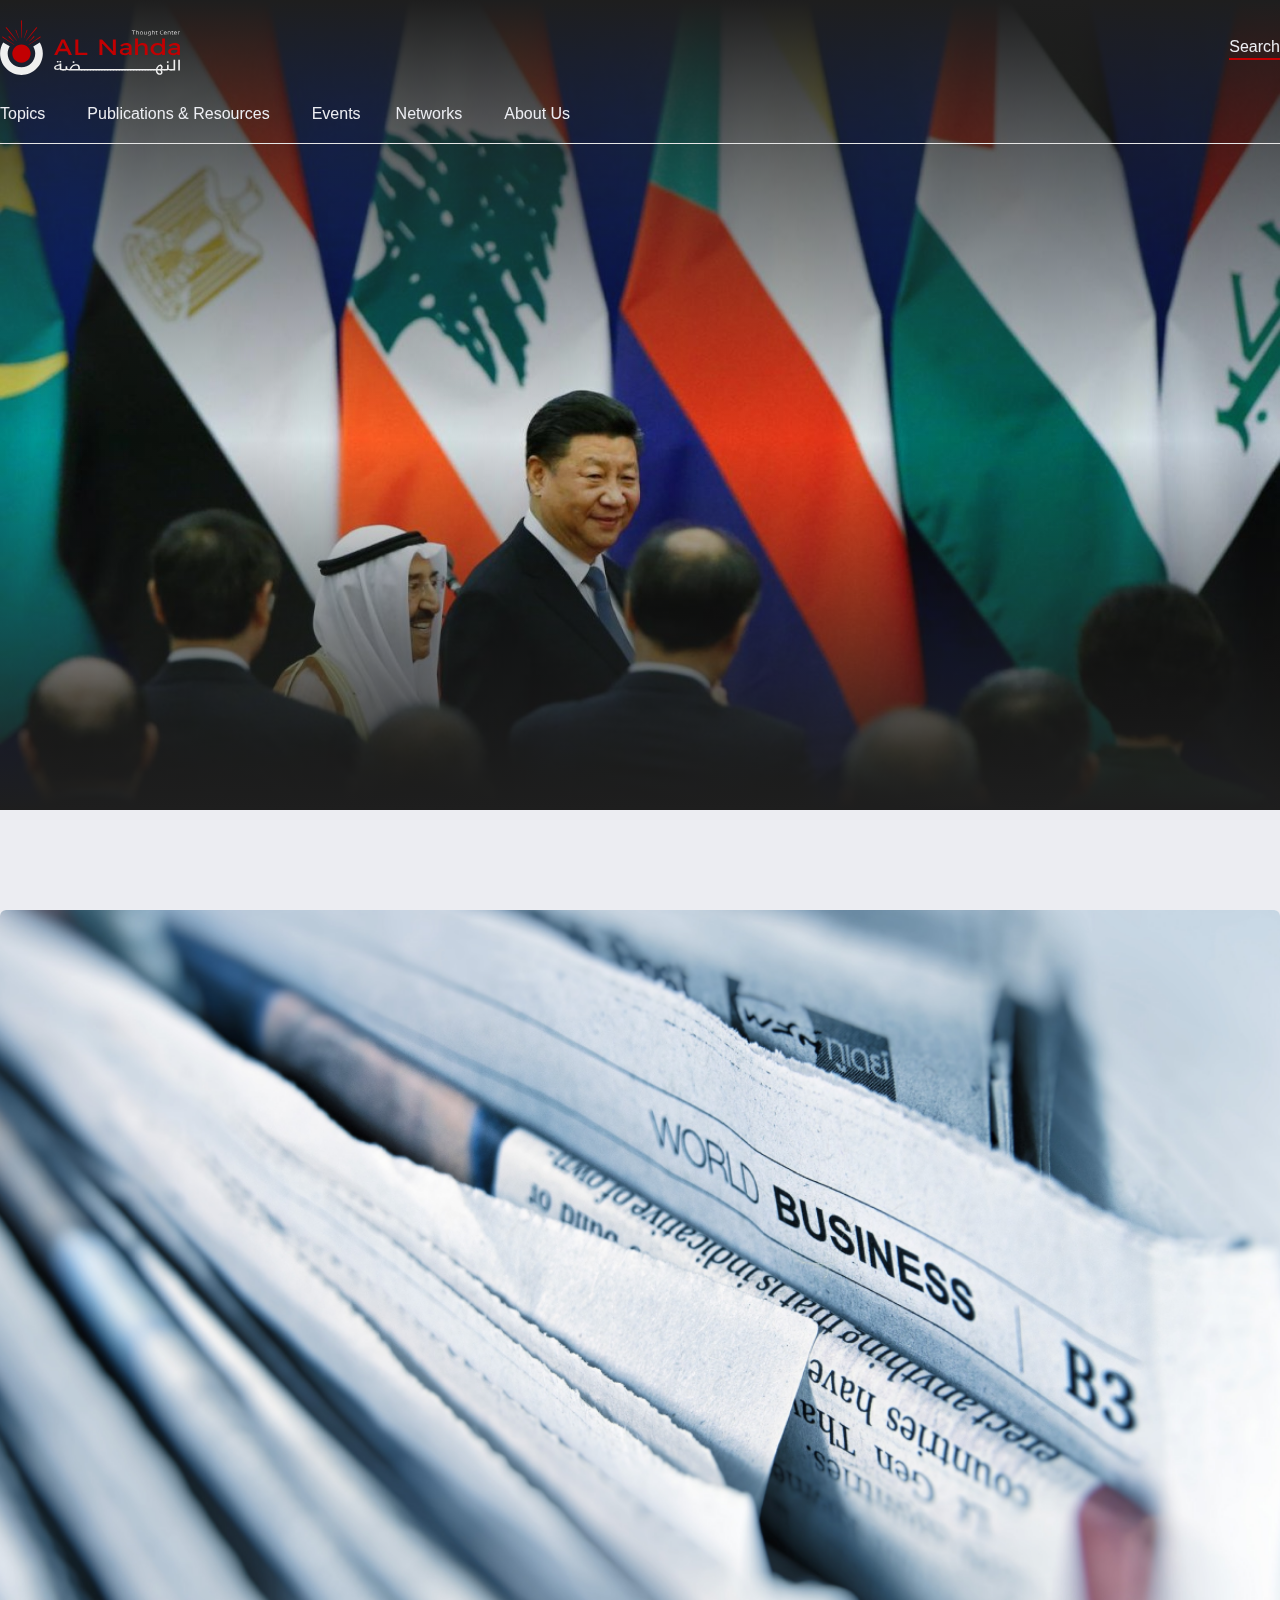
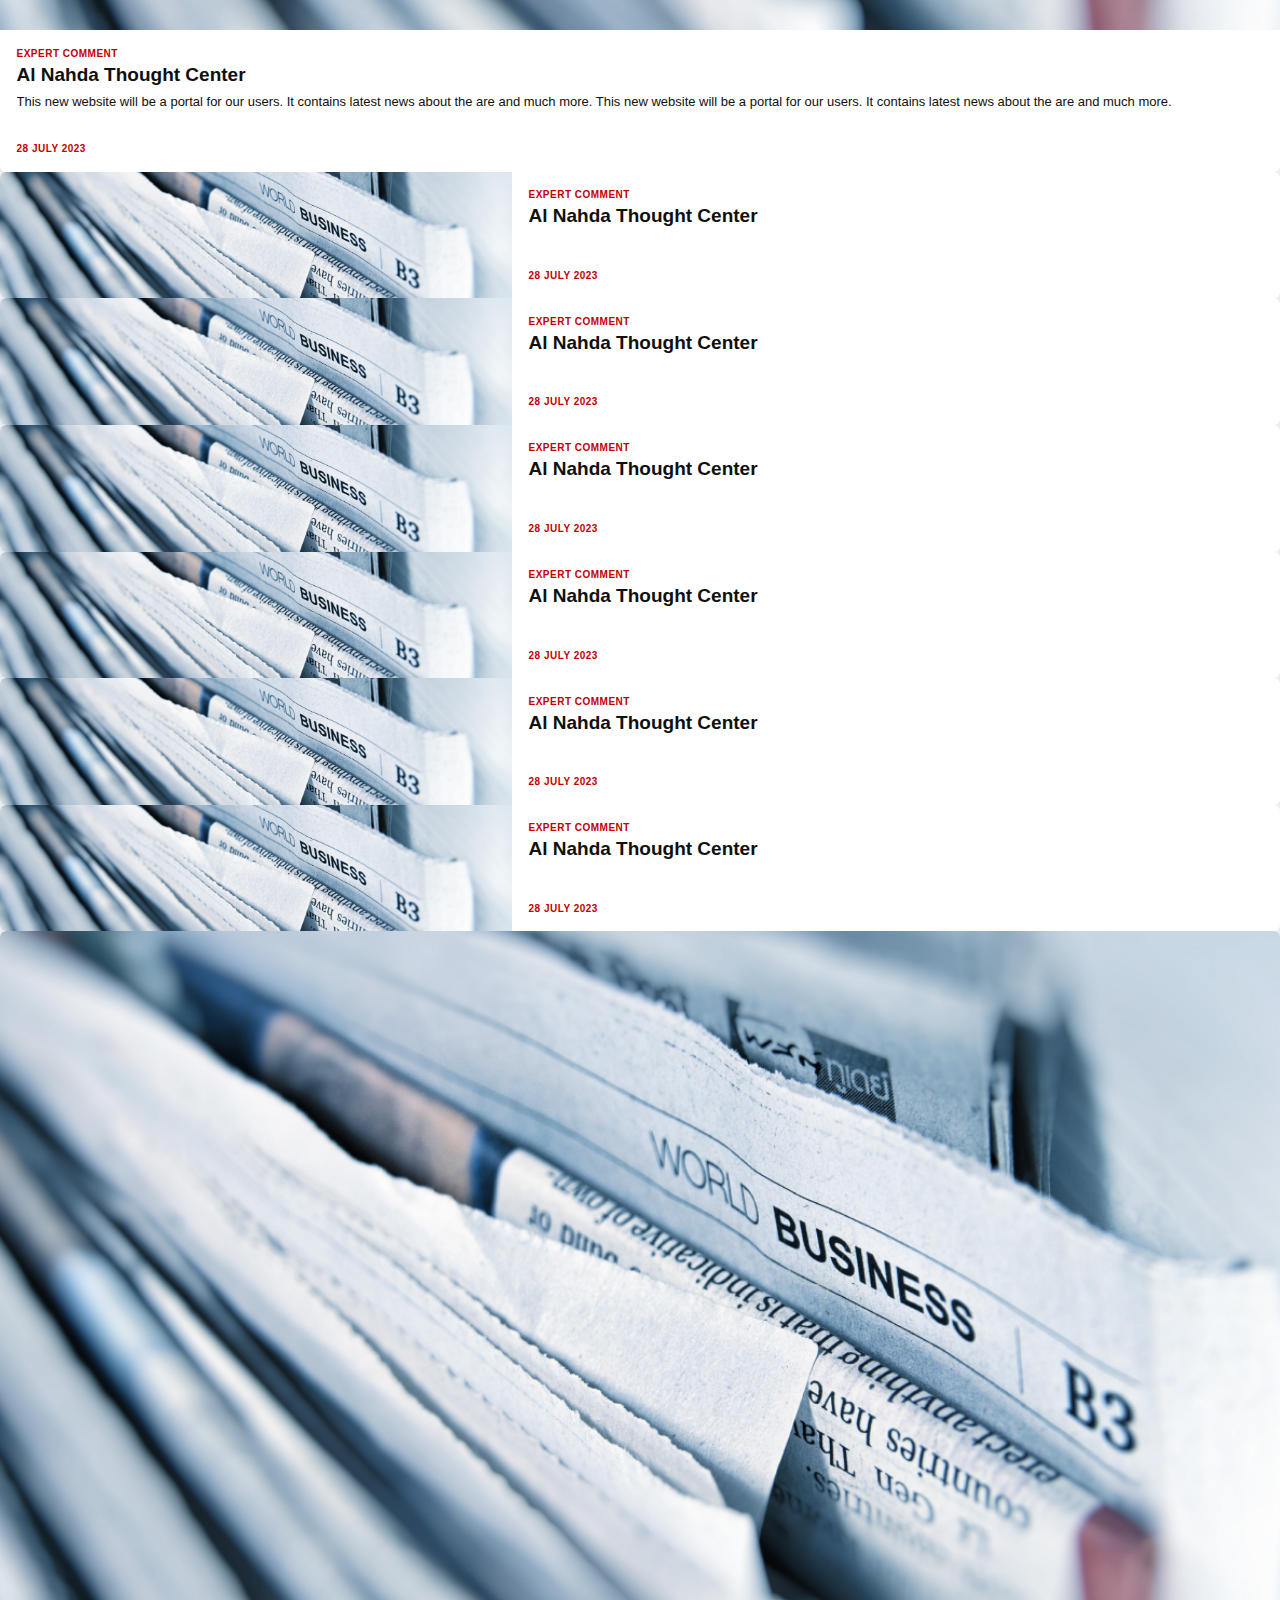
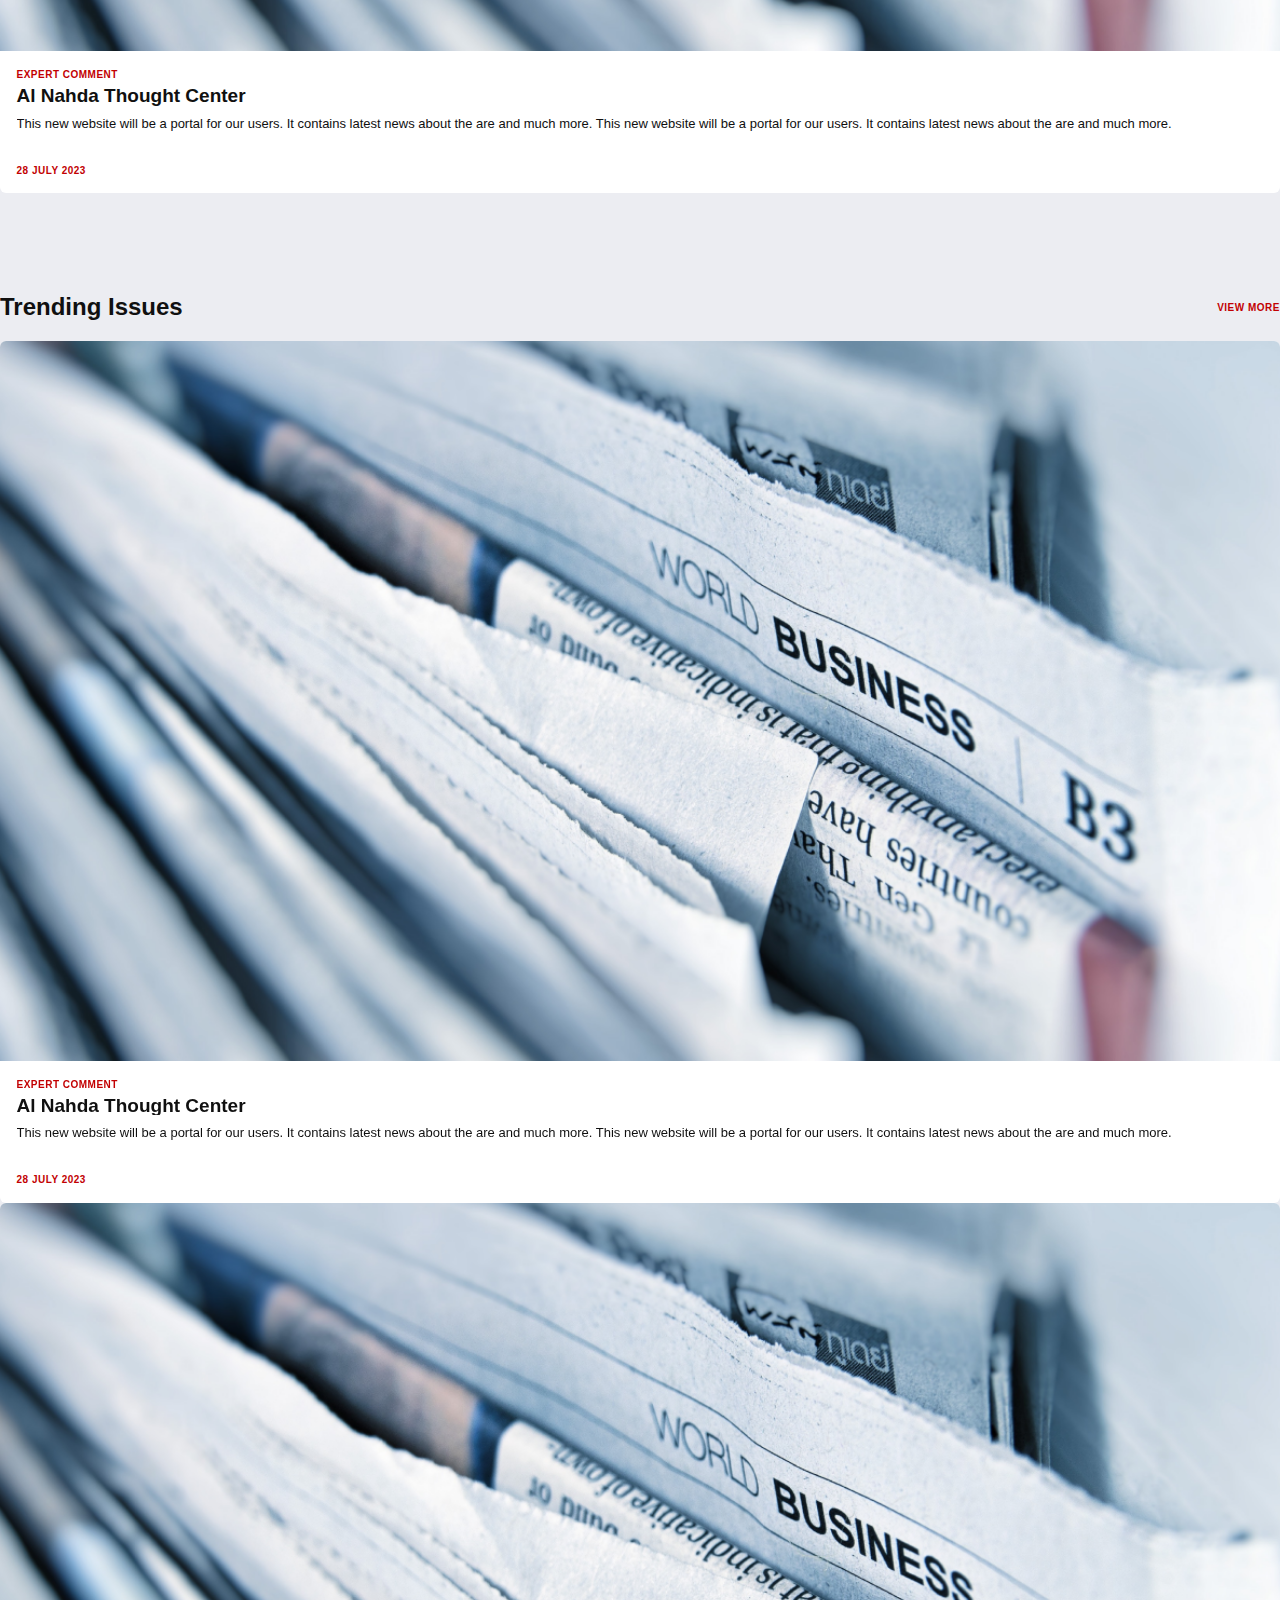
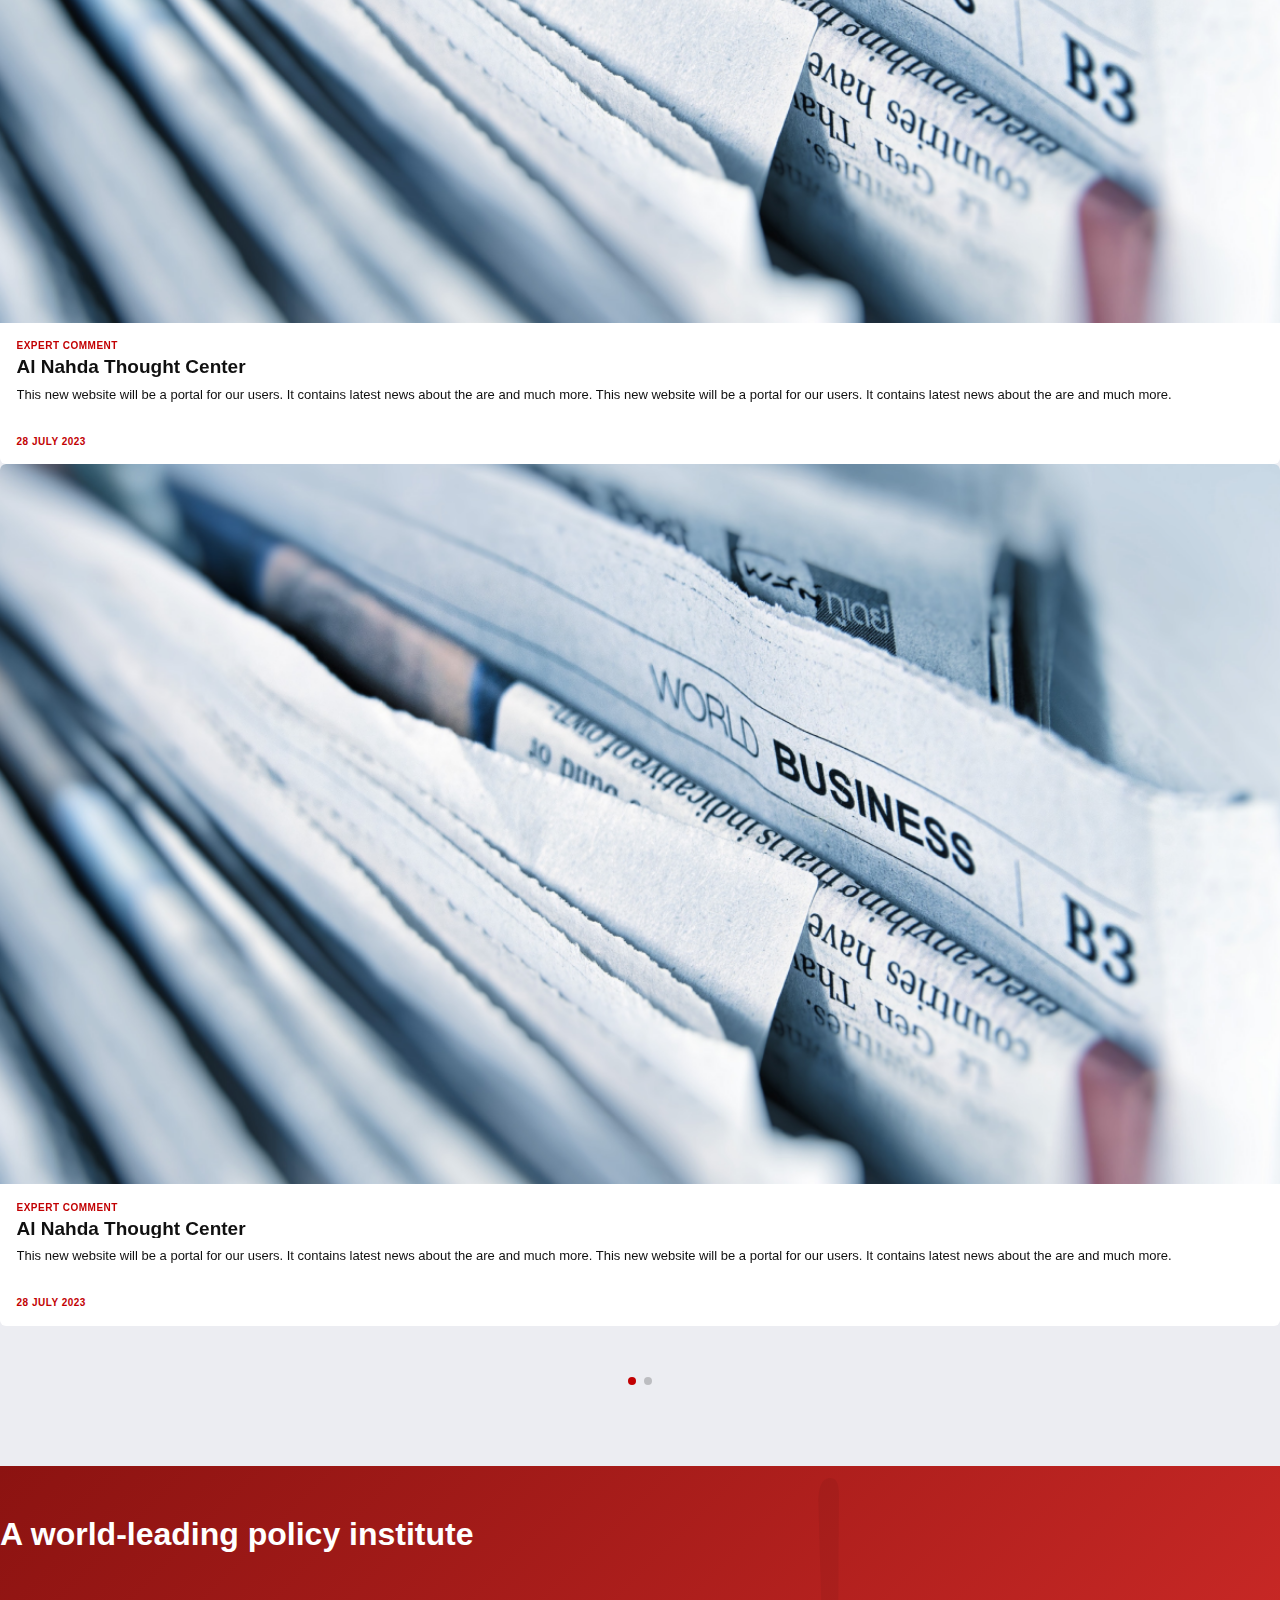
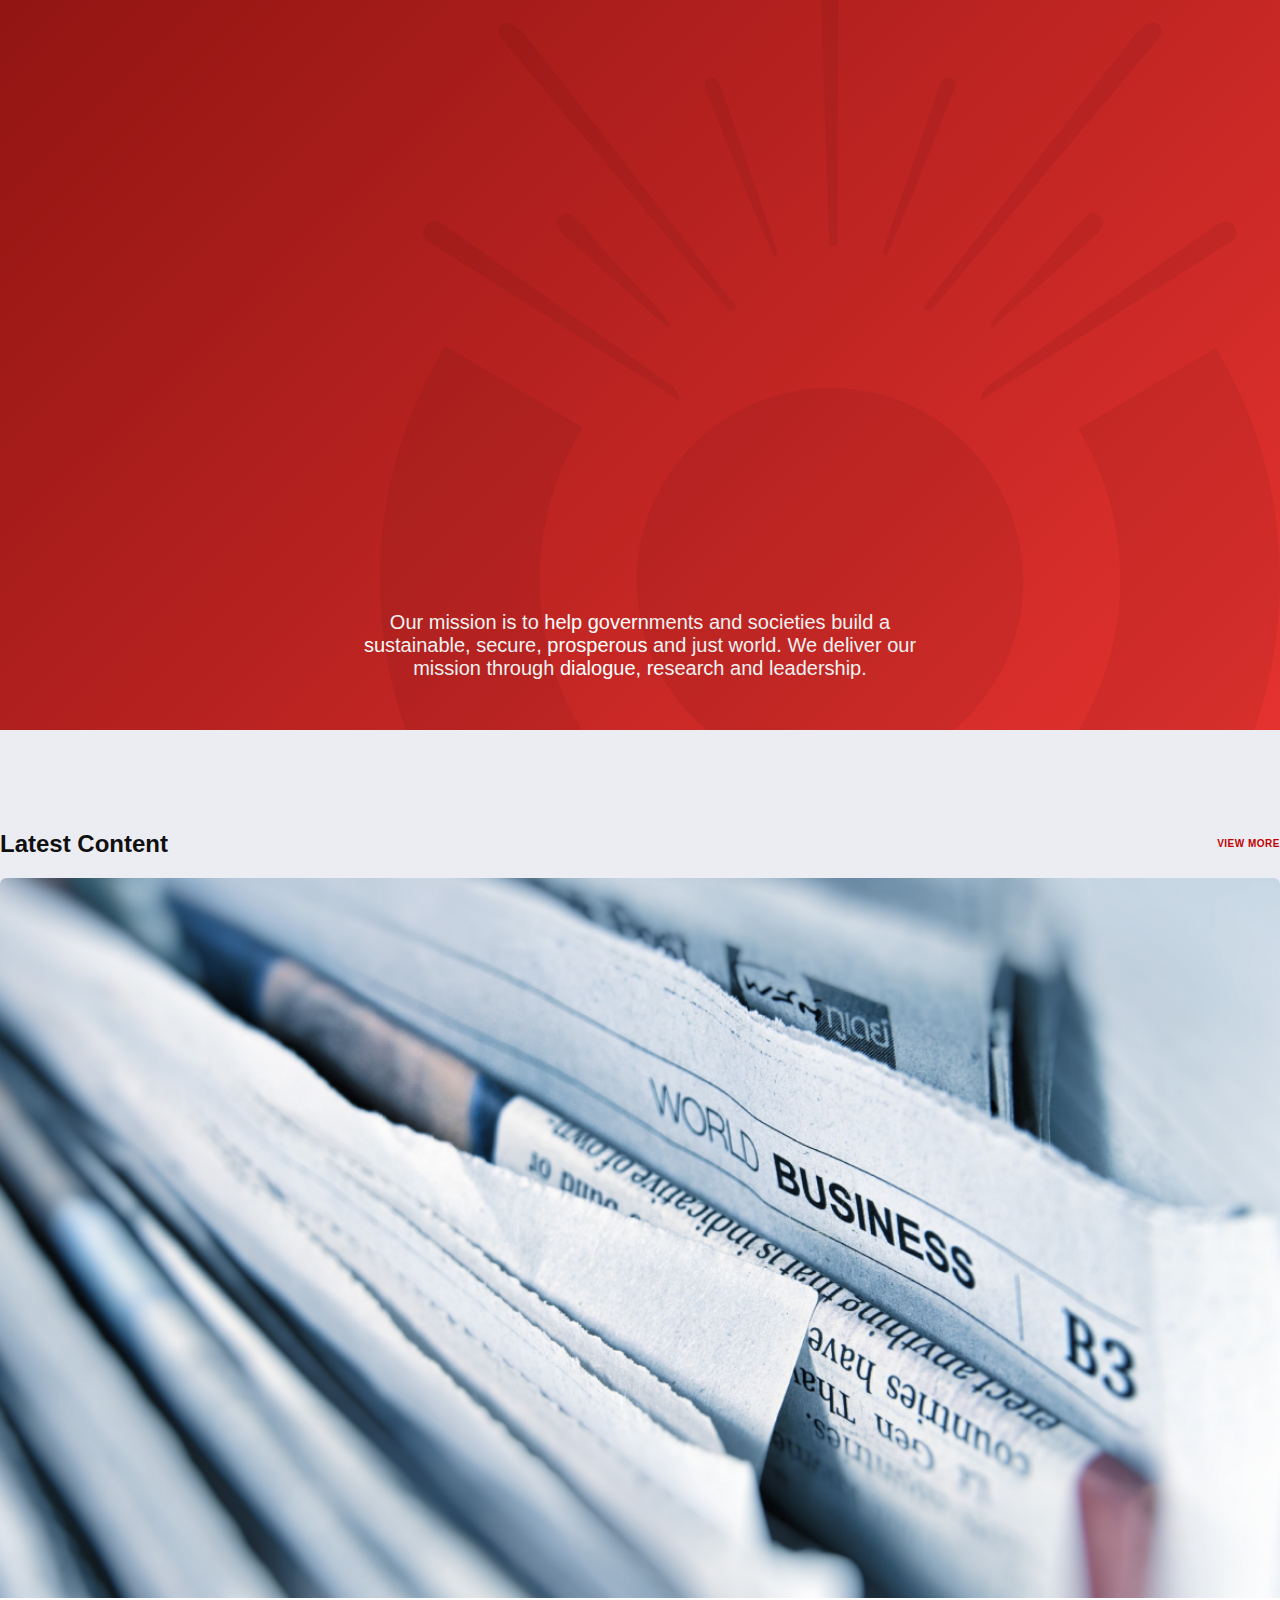
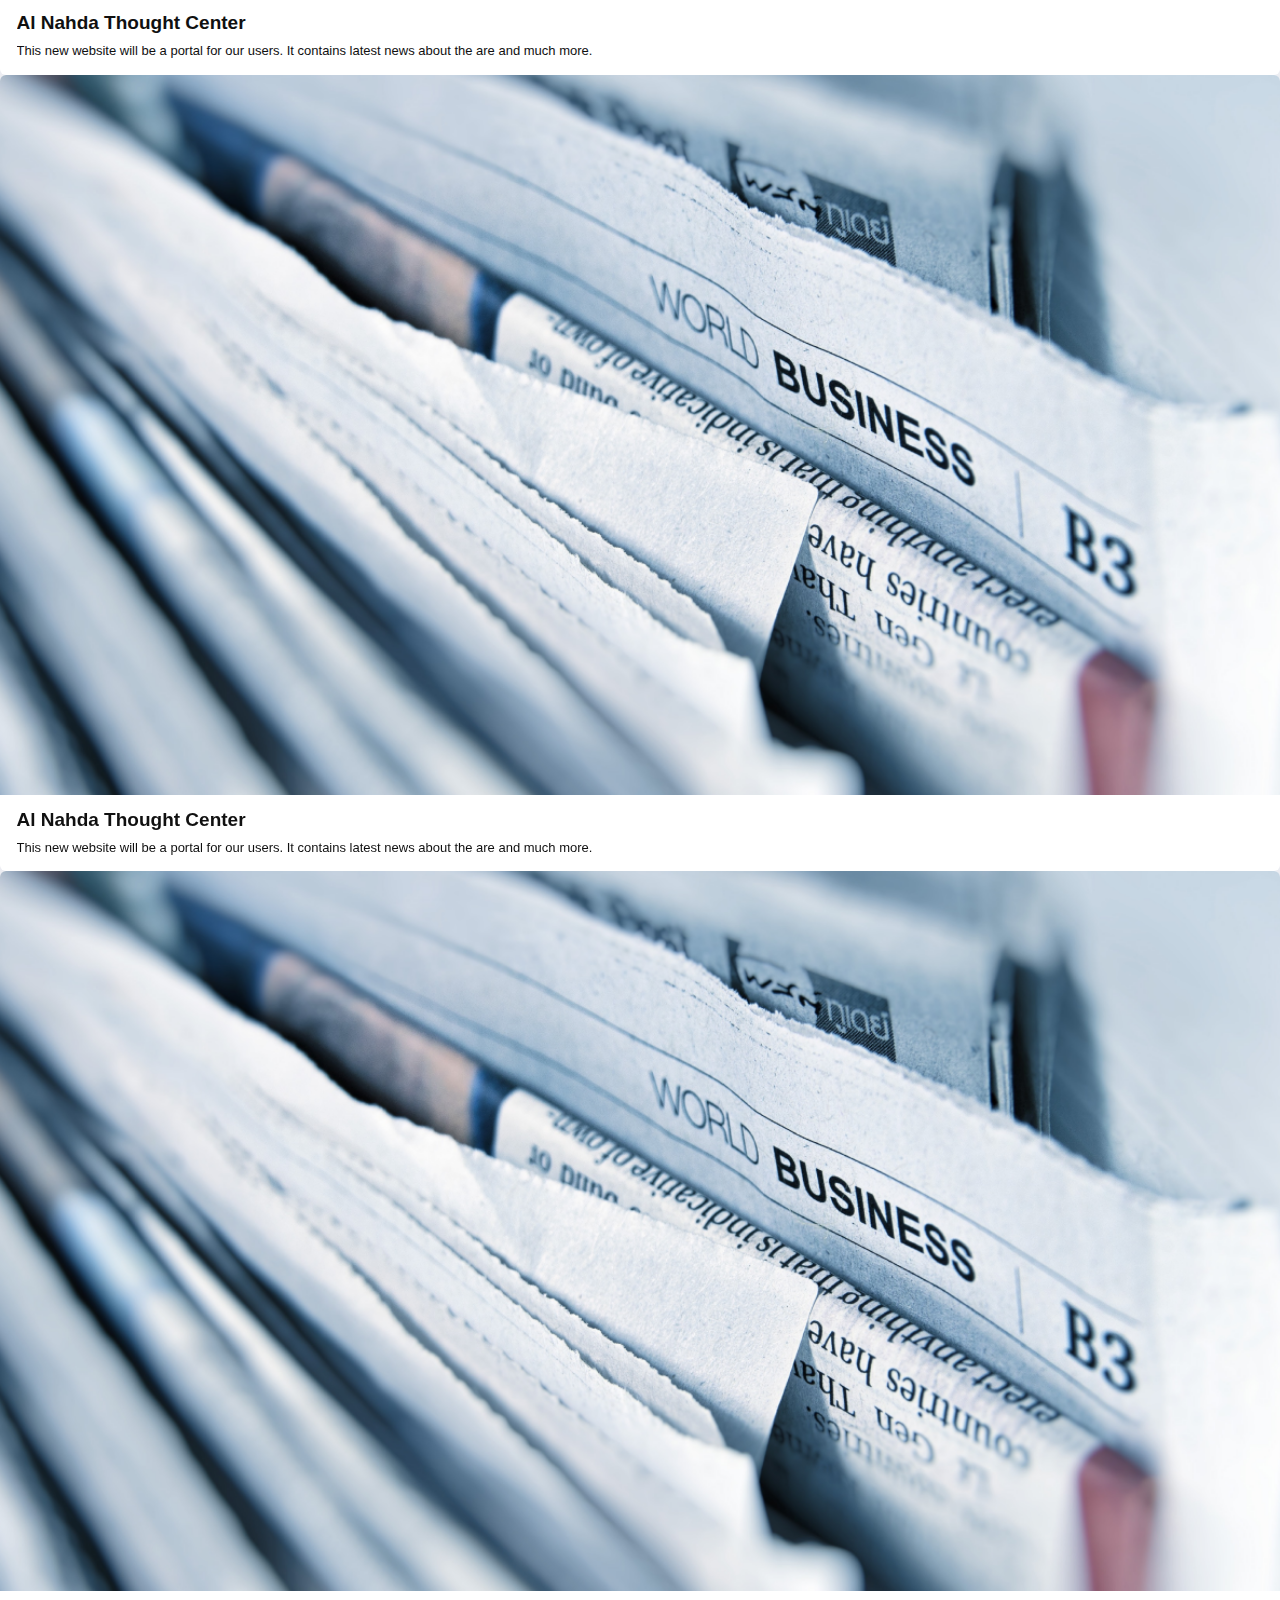
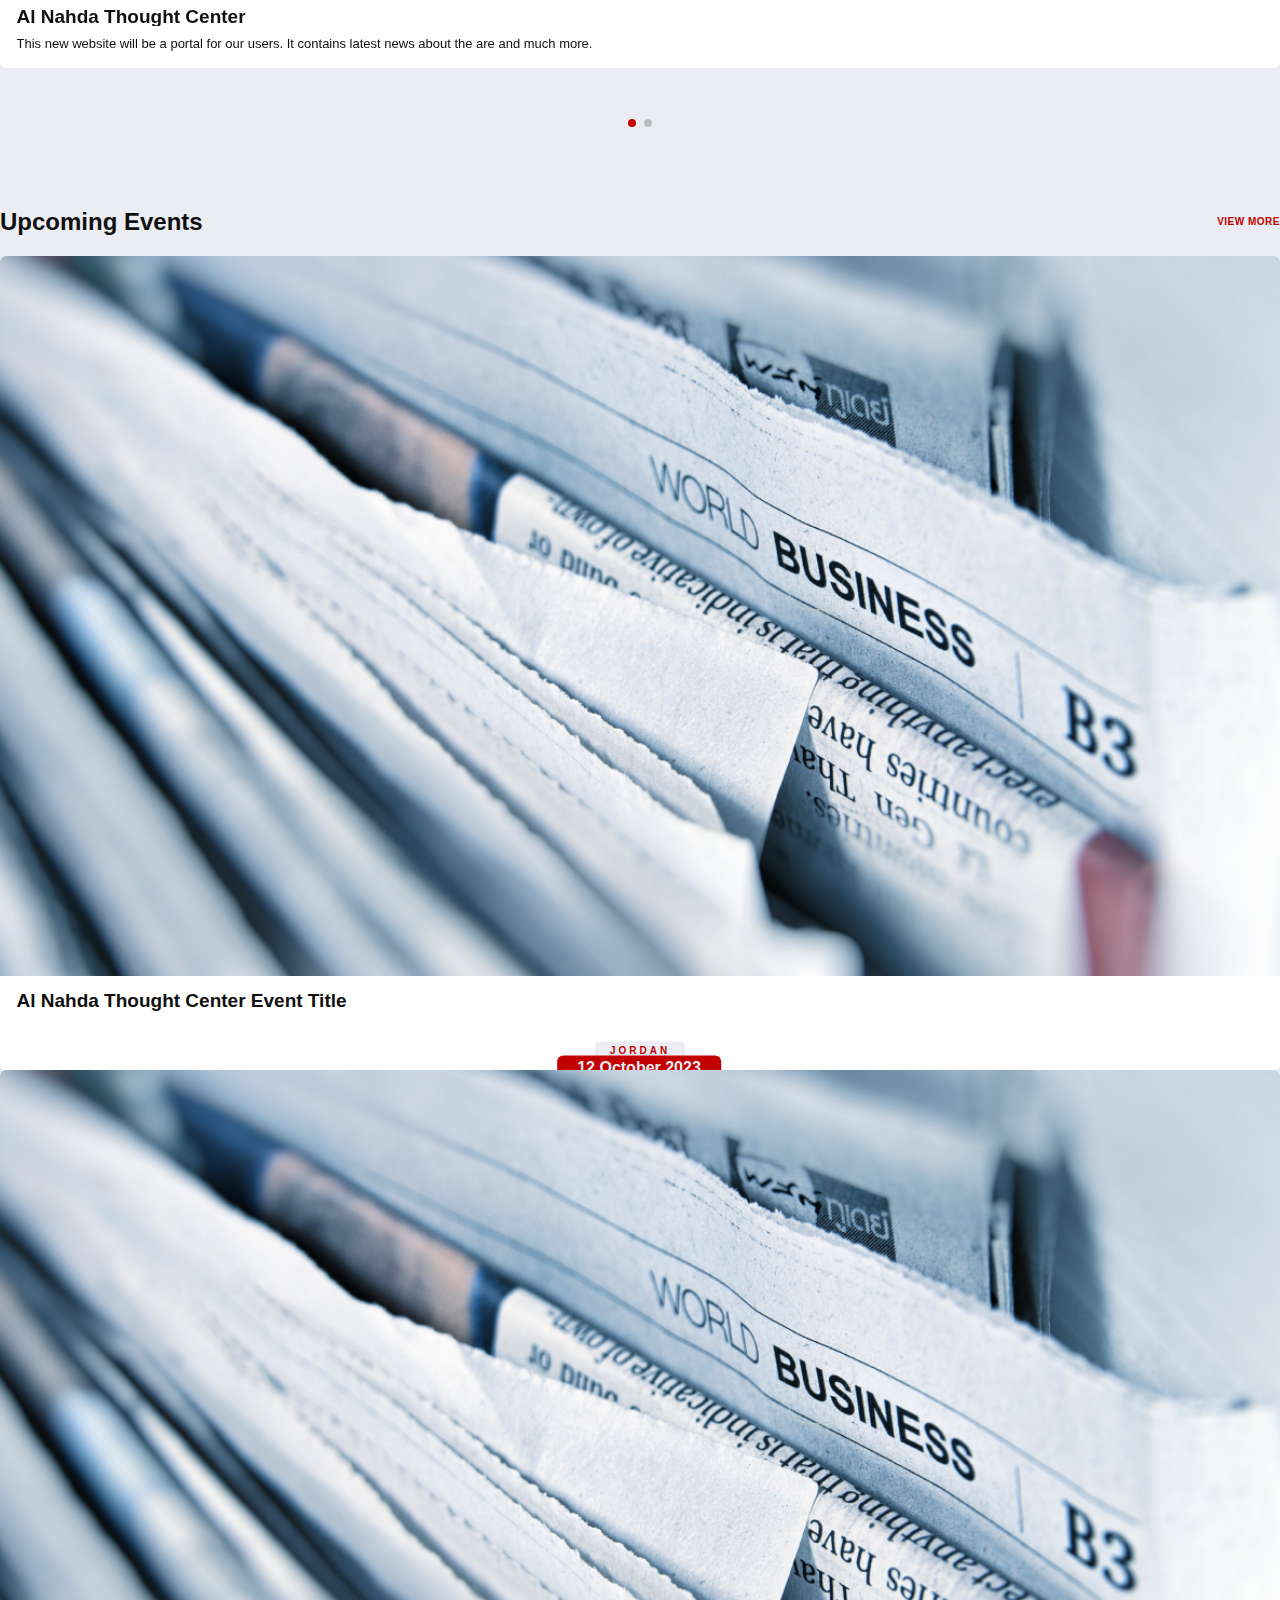
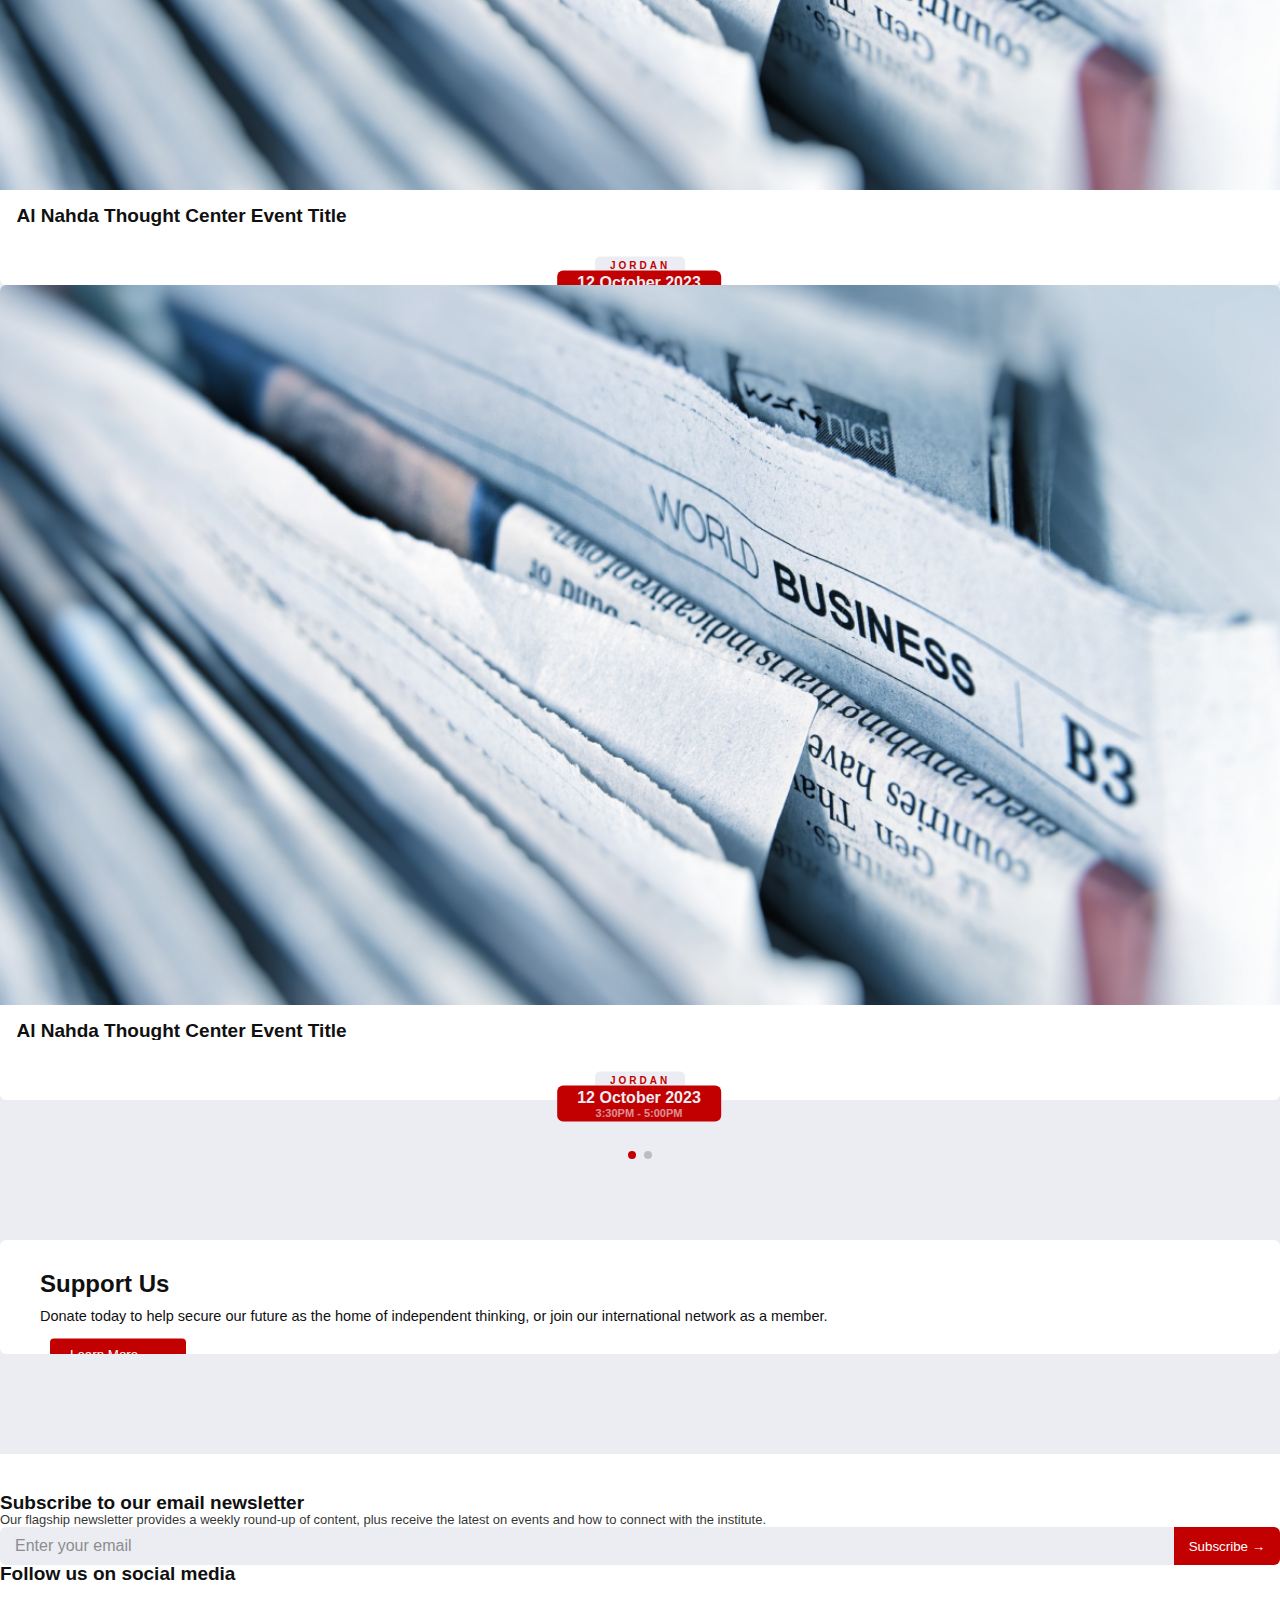
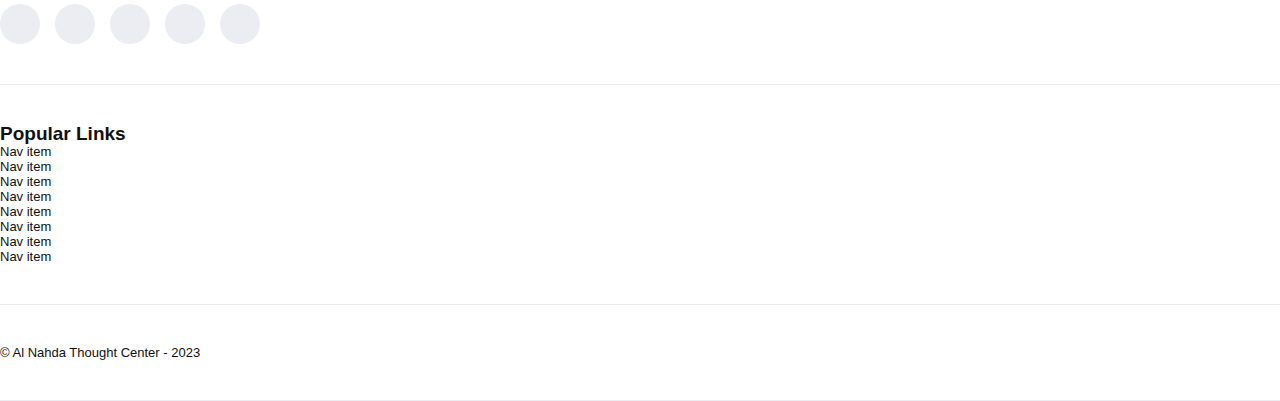
==== commit c01ce494: "aasd" ====
--- a/index.html
+++ b/index.html
@@ -2172,12 +2172,10 @@
             const setMenuOpened = (bool) => {
                 menuOpened = bool;
 
-
-                if(menuOpened){
-                    document.body.style.overflow = 'hidden';
-                }
-                else{
-                    document.body.style.overflow = 'auto';
+                if (menuOpened) {
+                    document.body.style.overflow = "hidden";
+                } else {
+                    document.body.style.overflow = "auto";
                 }
             };
 
@@ -2348,8 +2346,8 @@
                     currentValue === interpolateTo
                 )
                     return;
-                numberInDOM.innerHTML = (
-                    Math.ceil(parseInt(numberInDOM.innerHTML) + incrementValue)
+                numberInDOM.innerHTML = Math.ceil(
+                    parseInt(numberInDOM.innerHTML) + incrementValue
                 ).toFixed(0);
                 if (currentValue >= interpolateTo) {
                     numberInDOM.innerHTML = interpolateTo;
@@ -2363,27 +2361,34 @@
             const numbersToInterpolate = [
                 ...(document.querySelectorAll(".interpolate-up") || []),
             ];
-
             const statsField = document.querySelector(".stats-field");
-            const statsFieldBoundingRect = statsField?.getBoundingClientRect();
+            const statsCards = [...document.querySelectorAll(".stats-card")];
 
             window.addEventListener("scroll", (e) => {
+                const statsFieldBoundingRect =
+                    statsField?.getBoundingClientRect();
                 if (
-                    !(statsFieldBoundingRect.top >= 0 &&
-                    statsFieldBoundingRect.left >= 0 &&
-                    statsFieldBoundingRect.bottom <=
-                        (window.innerHeight ||
-                            document.documentElement.clientHeight) &&
-                    statsFieldBoundingRect.right <=
-                        (window.innerWidth ||
-                            document.documentElement.clientWidth))
+                    statsFieldBoundingRect.top >= 0 &&
+                    statsFieldBoundingRect.top <= window.innerHeight
                 ) {
-                    numbersToInterpolate.forEach((number) => {
+                    statsCards?.forEach((card) => {
+                        if (card.classList.contains("animate-in")) return;
+                        const cardBR = card.getBoundingClientRect();
+                        if (
+                            !(
+                                cardBR.top >= 0 &&
+                                cardBR.top <= window.innerHeight
+                            )
+                        )
+                            return;
+                        card.classList.add("animate-in");
+                        const number = card.querySelector(".interpolate-up");
                         if (number.dataset.interpolated) return;
                         const interpolateTo = number.dataset.interpolateTo;
                         if (Number.isNaN(interpolateTo)) return;
                         const duration = 200;
                         incrementValue = interpolateTo / duration;
+
                         interpolateUp(number, interpolateTo, incrementValue);
                         number.dataset.interpolated = true;
                     });
--- a/assets/css/global.css
+++ b/assets/css/global.css
@@ -545,8 +545,26 @@
     backdrop-filter: blur(50px);
     padding: 10px 20px;
     display: flex;
+    transform: translateX(calc(var(--direction) * 100%));
+    opacity: 0;
+}
+
+.stats-card.animate-in{
+    animation: slide-in 0.5s forwards;
+}
+
+@keyframes slide-in {
+    to{
+        opacity: 1;
+        transform: translateX(0);
+    }
+}
+
+.stats-card:nth-child(odd) {
+    --direction: -1;
 }
 .stats-card:nth-child(even) {
+    --direction: 1;
     align-self: end;
     justify-content: end;
 }
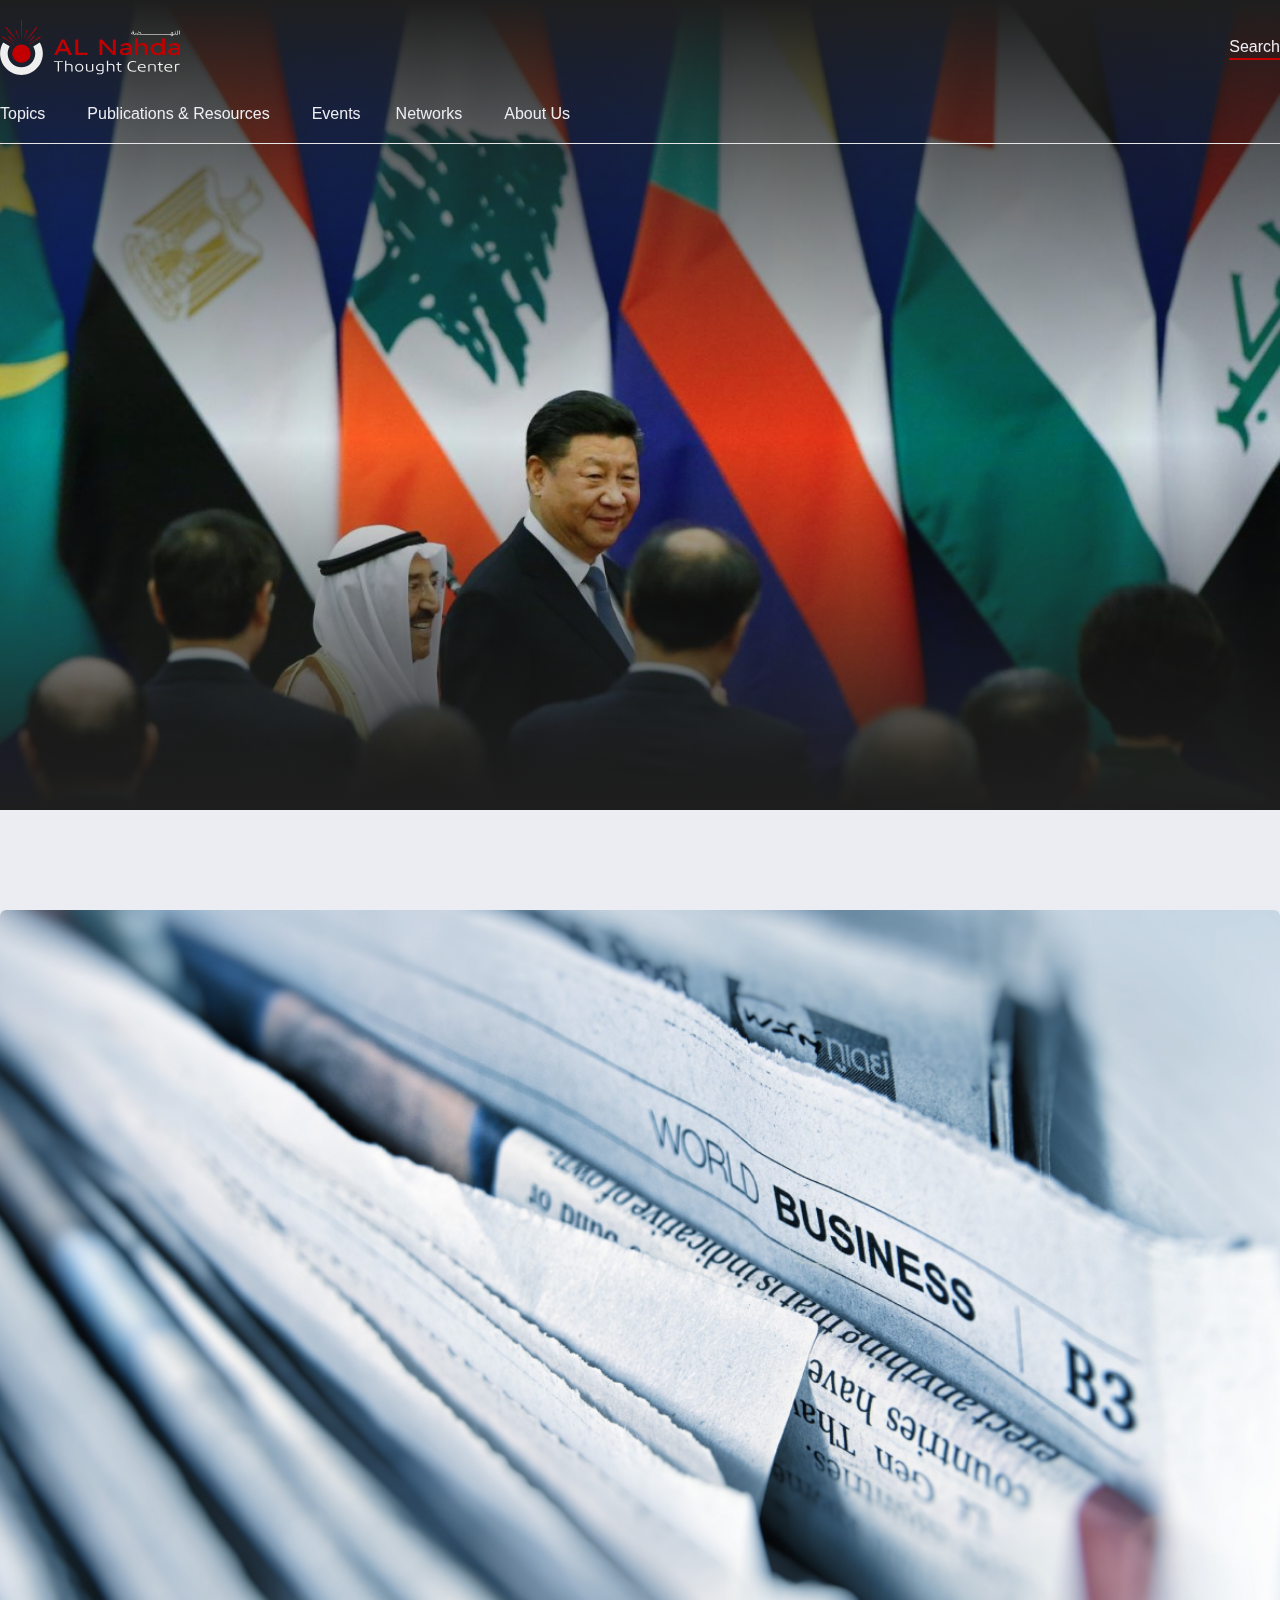
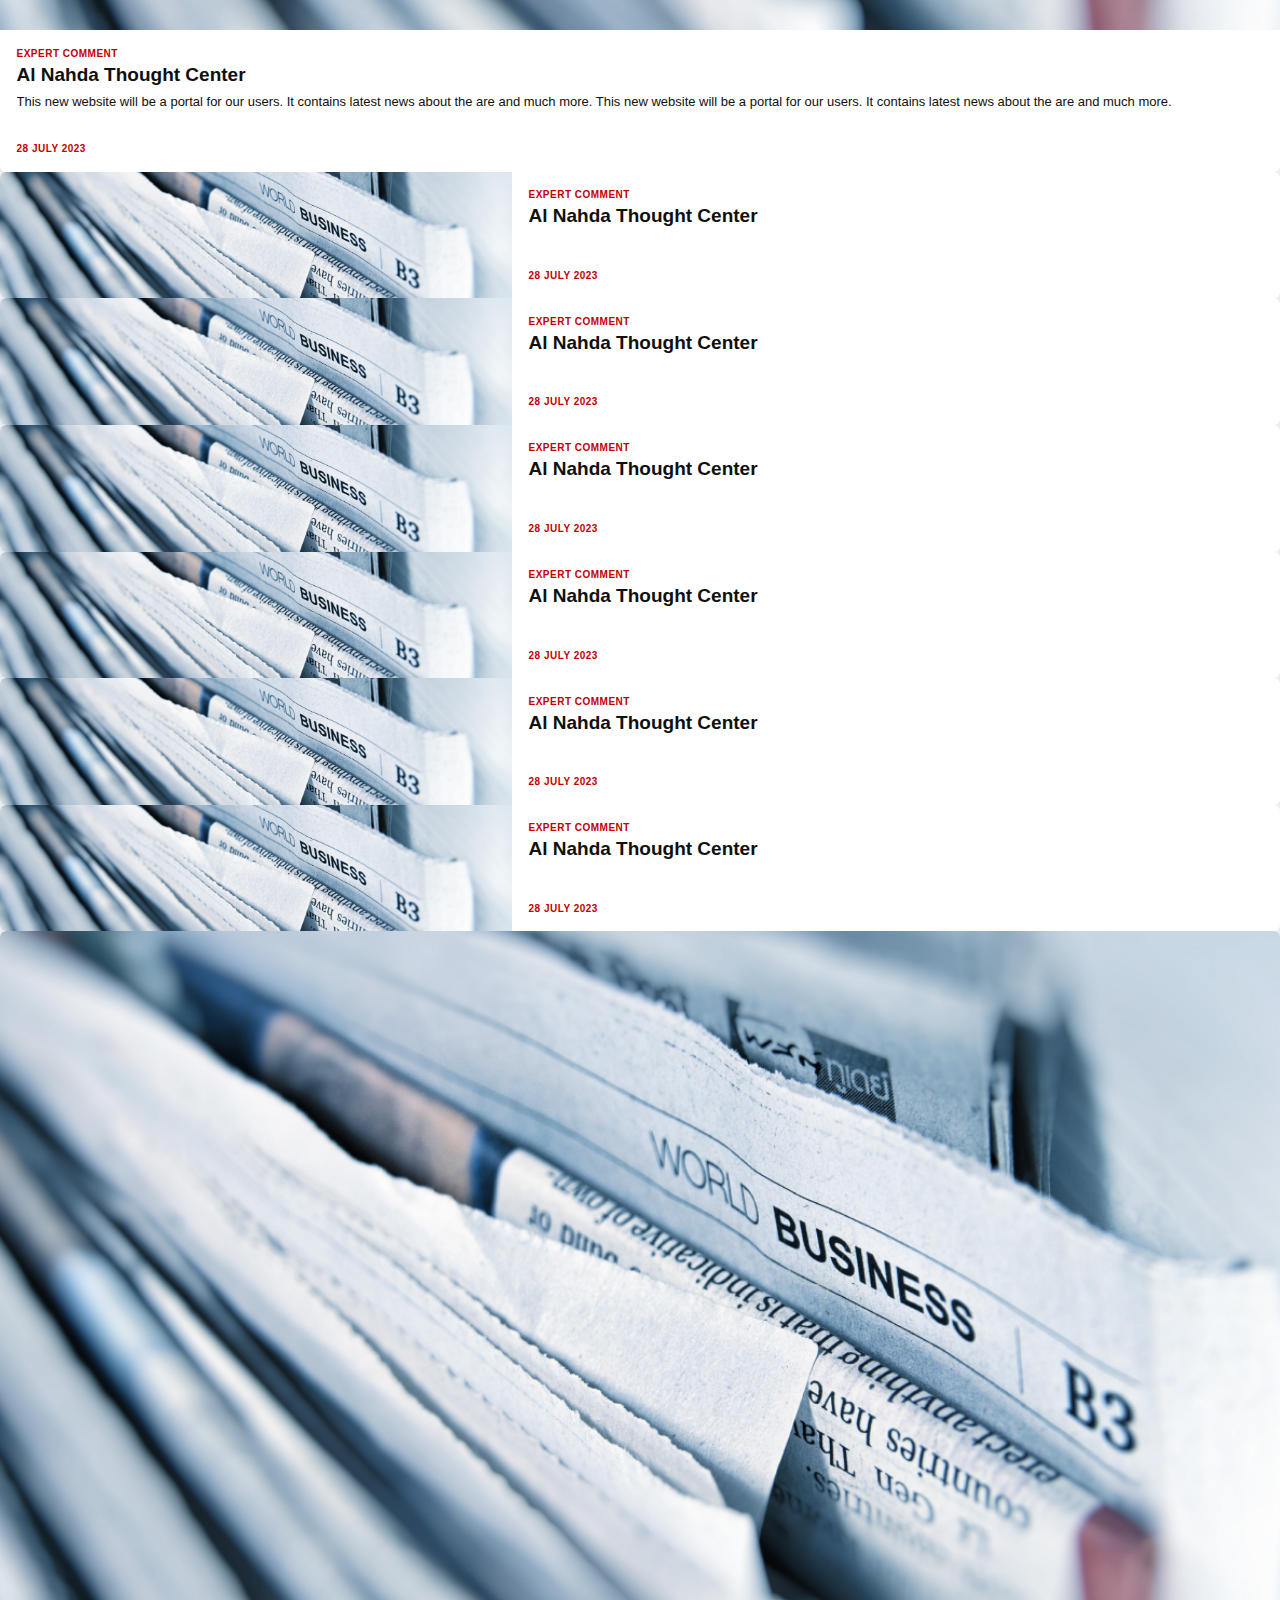
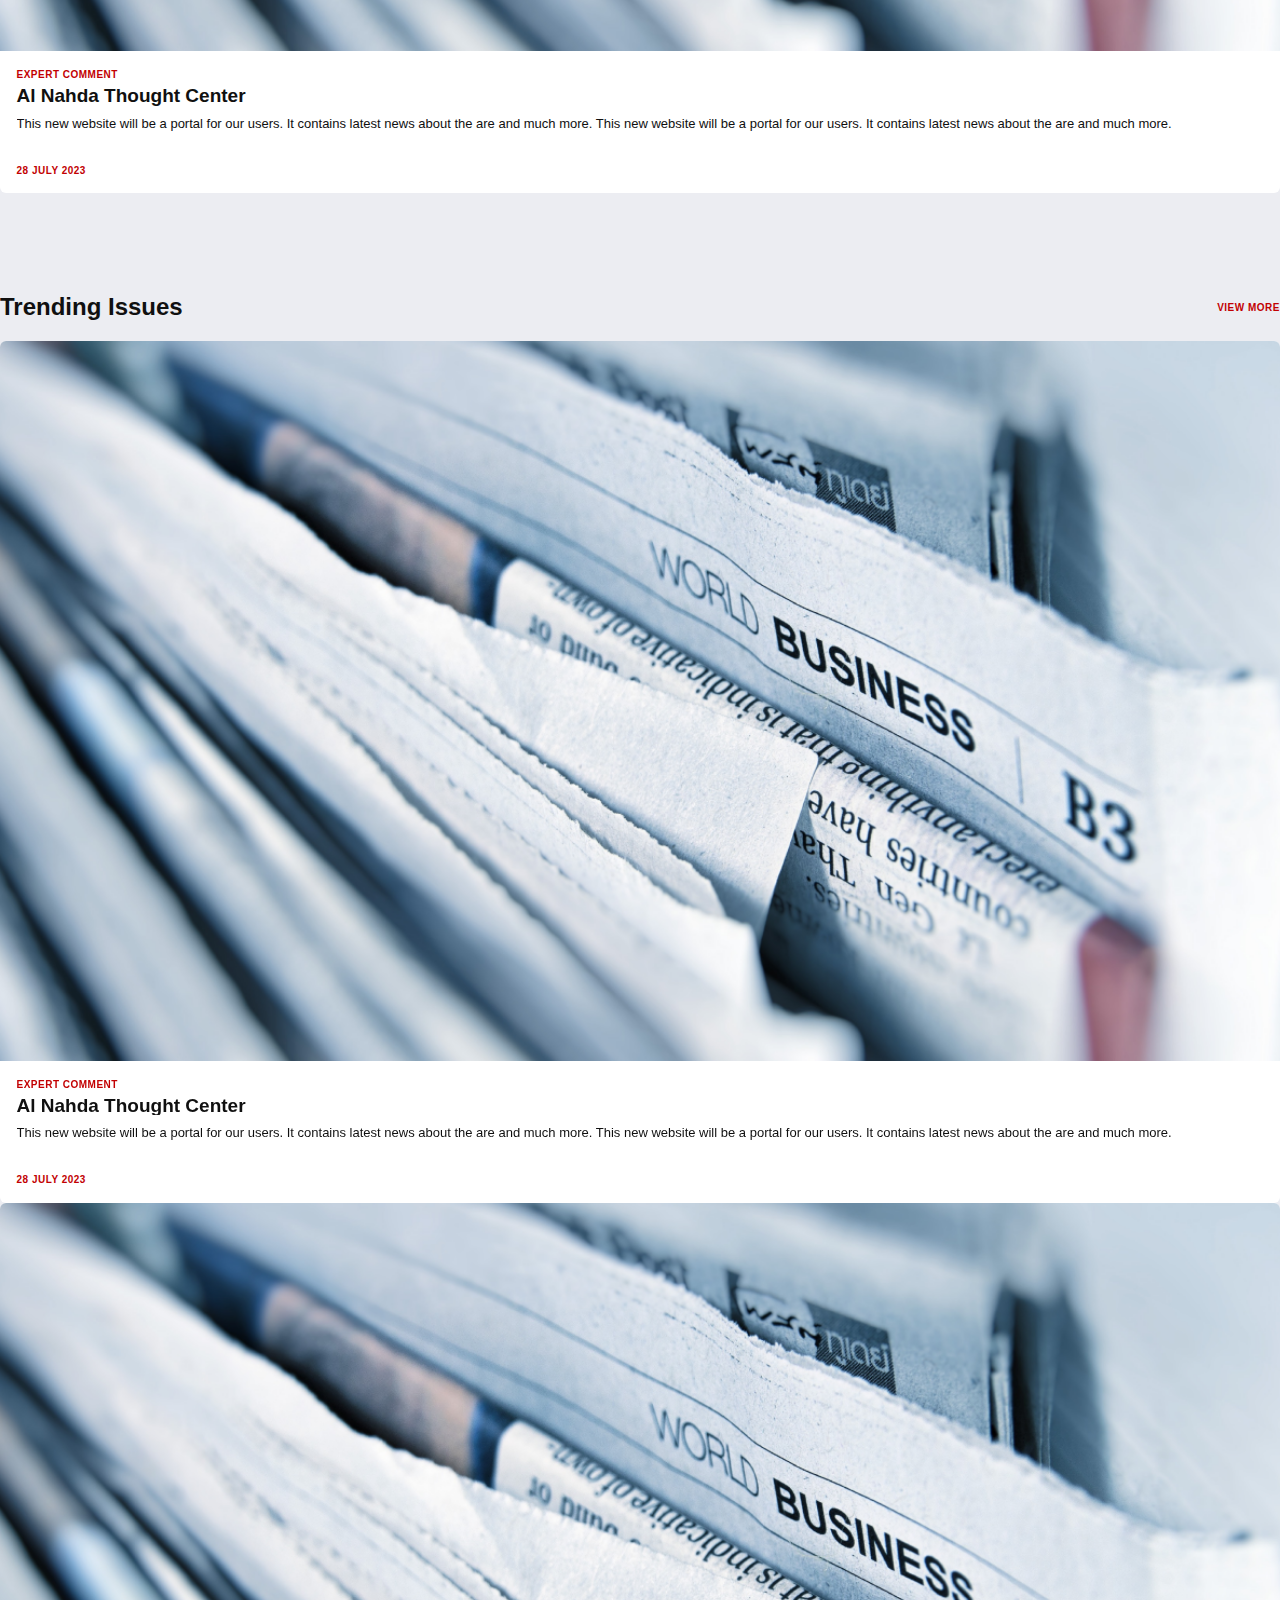
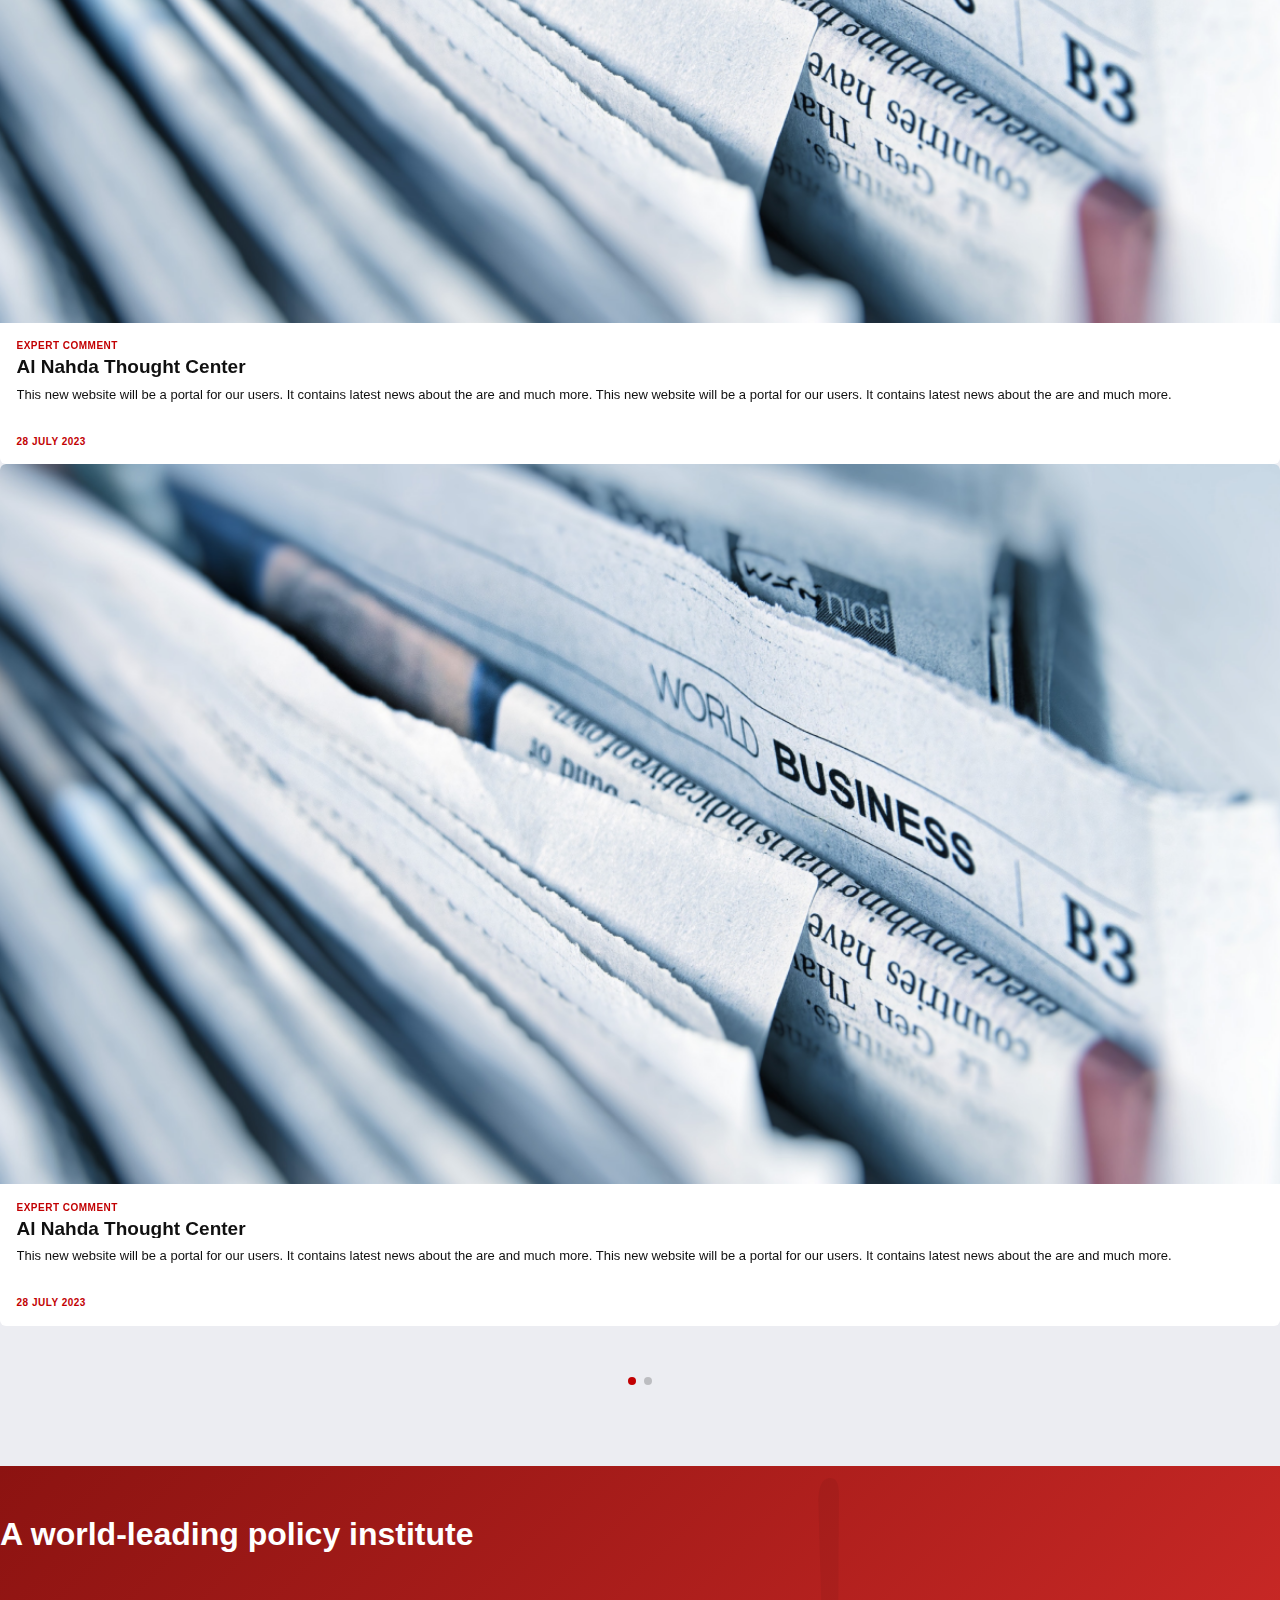
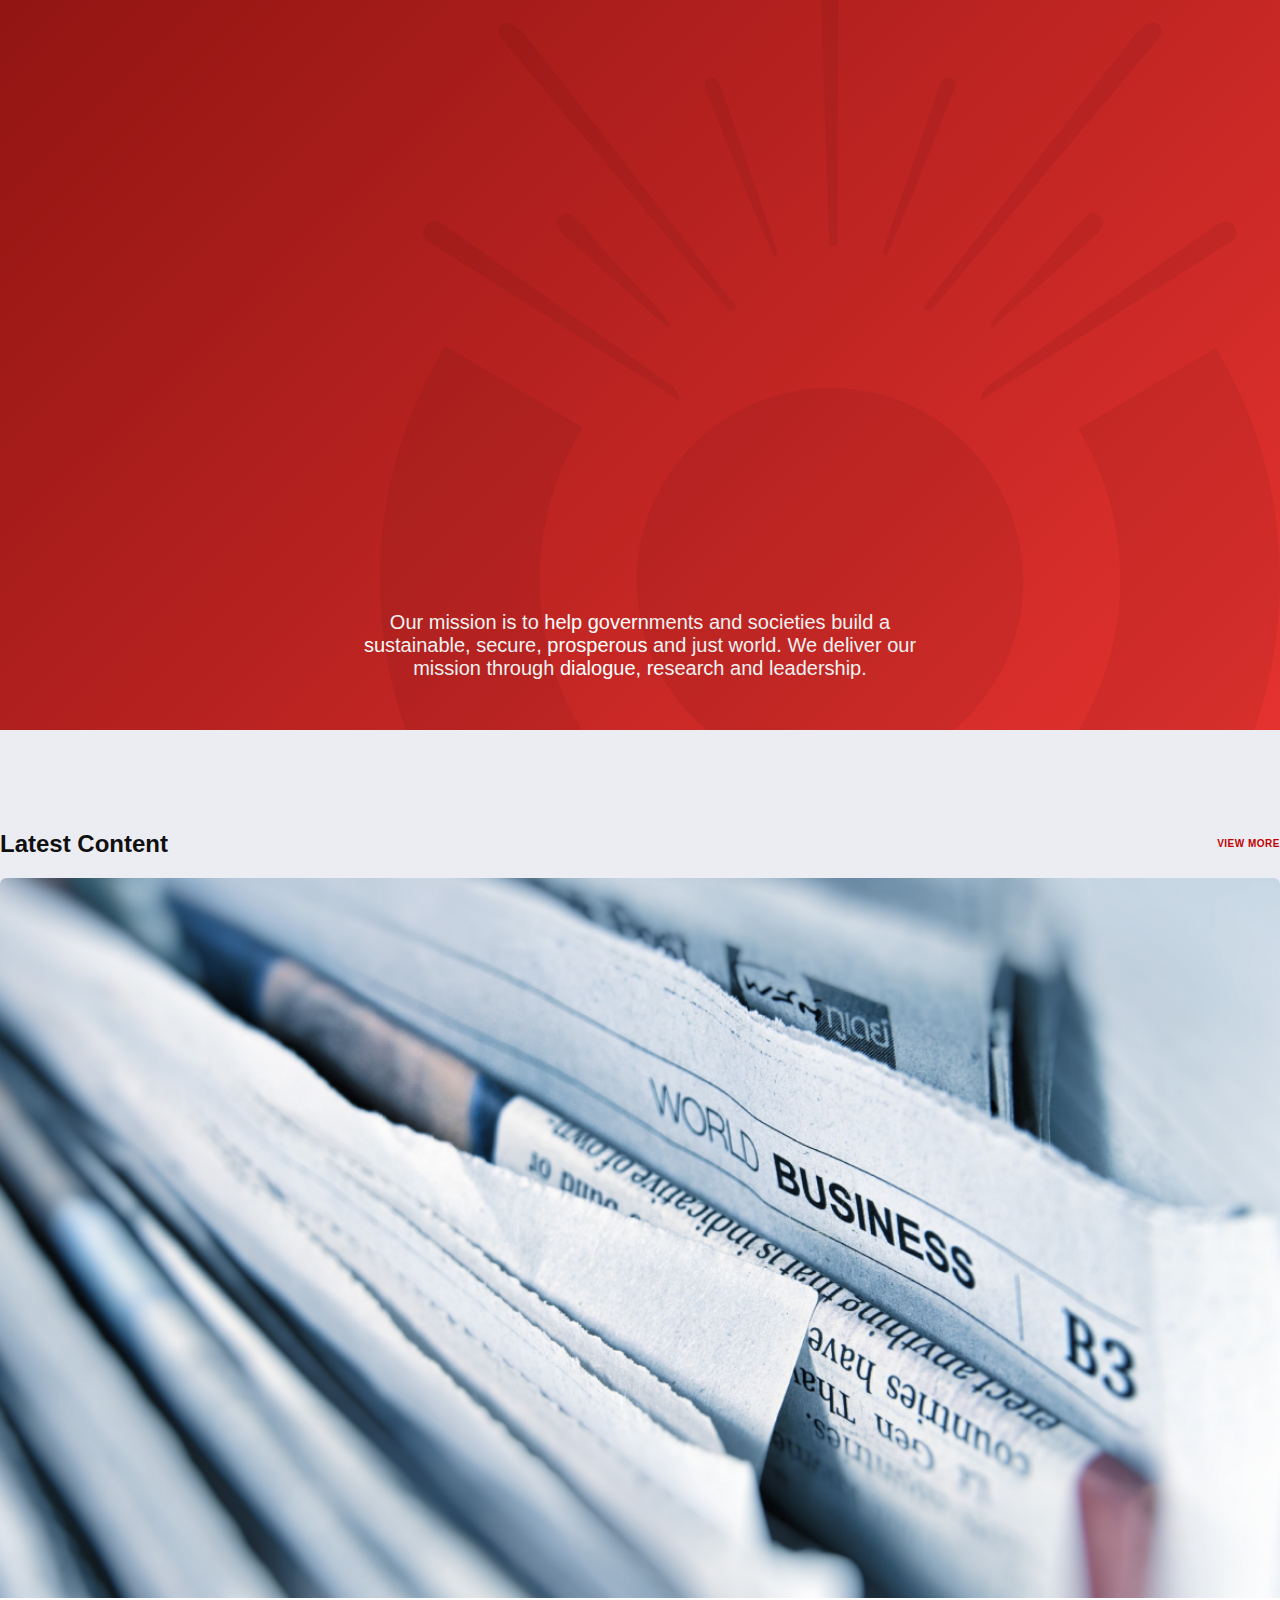
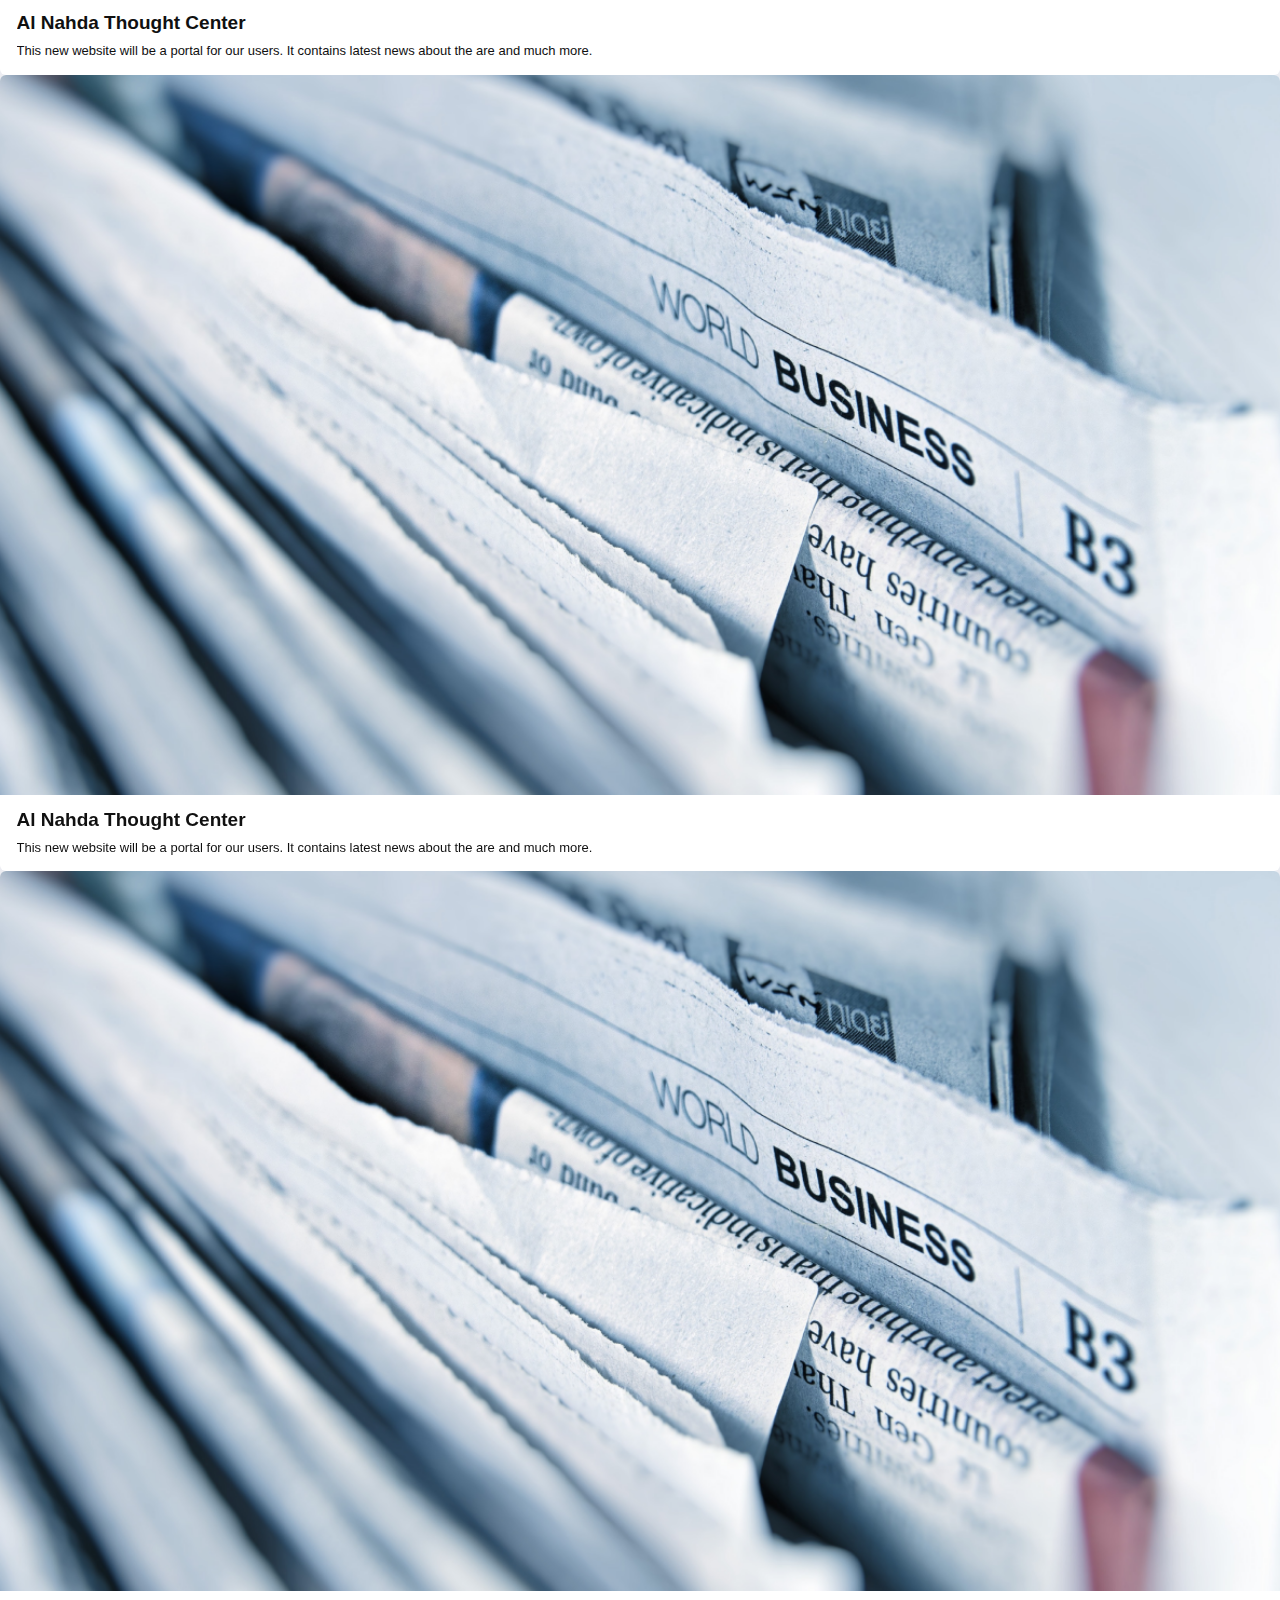
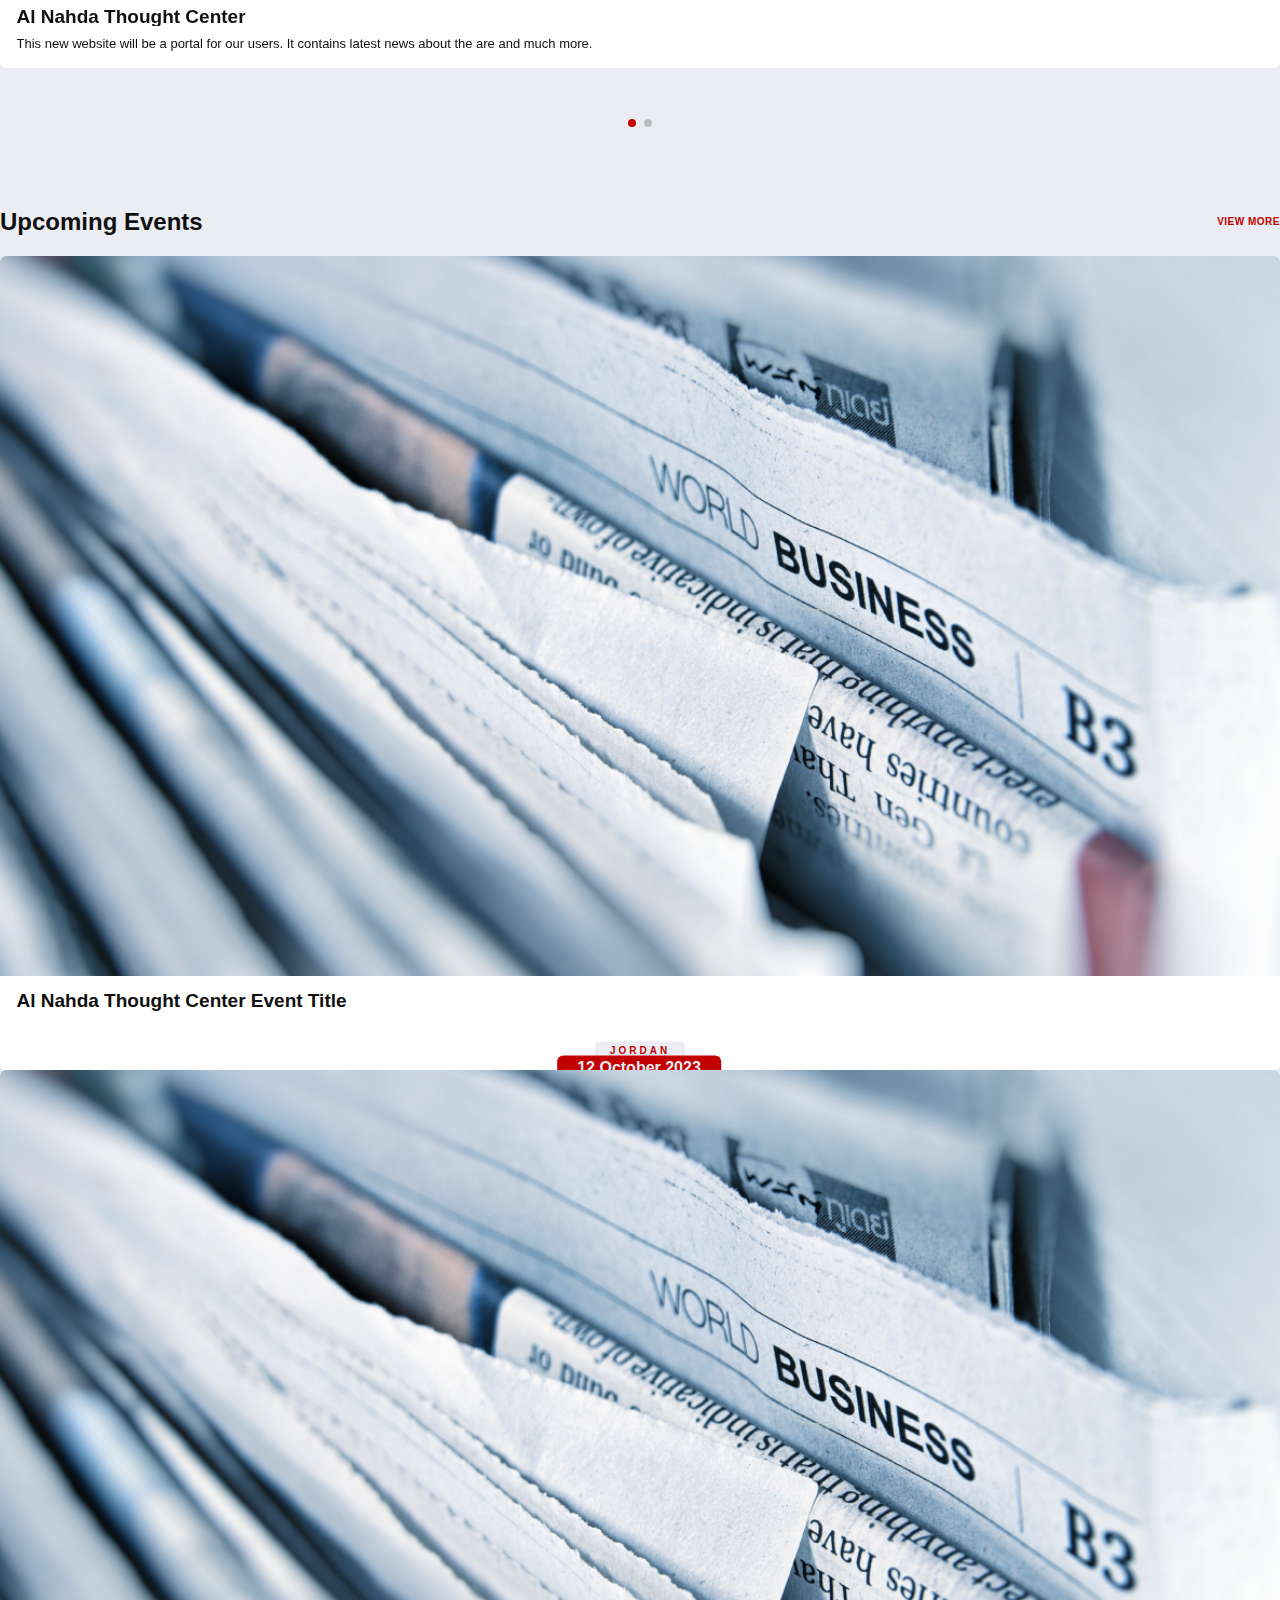
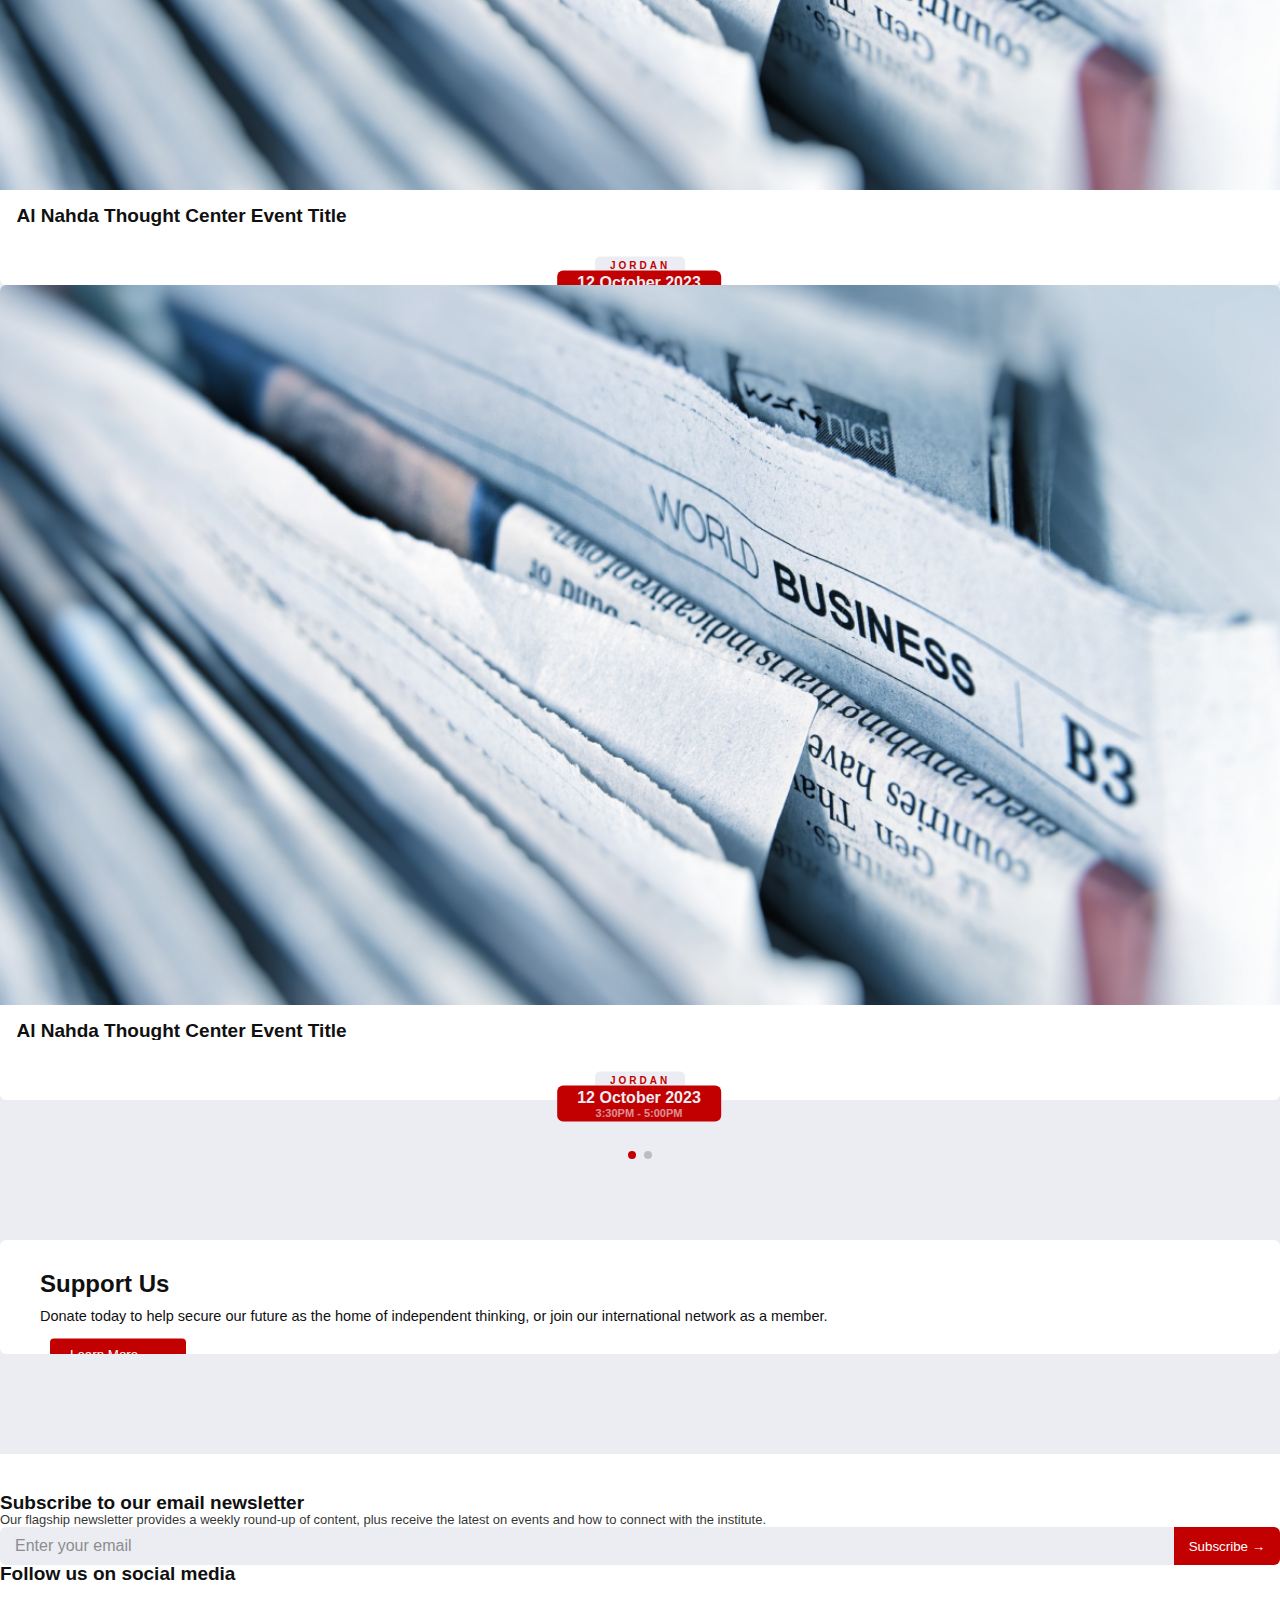
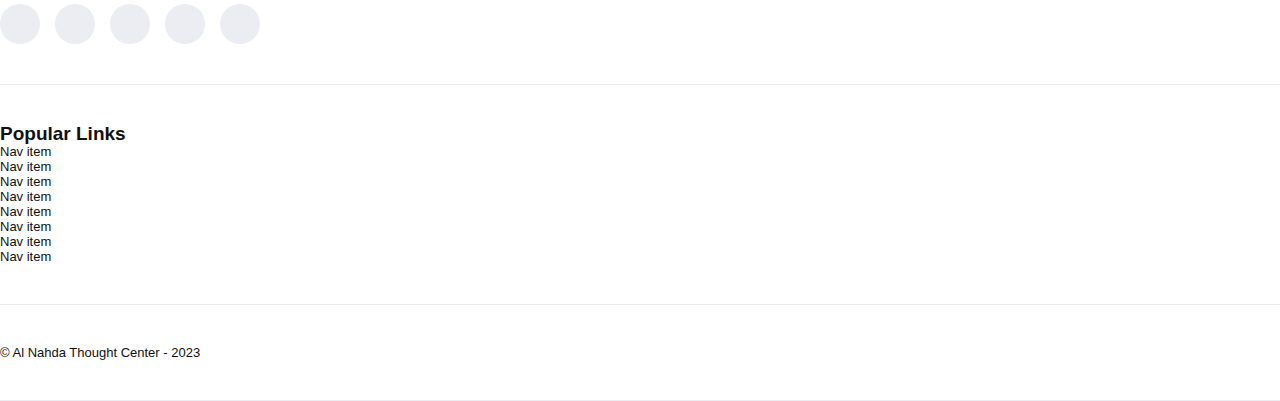
==== commit 520800c0: "fix red section" ====
--- a/index.html
+++ b/index.html
@@ -53,9 +53,9 @@
                         />
                     </a>
                     <div class="header__right-group">
-                        <div class="header__search_option">
-                            <span class="hide-on-tablet">Search</span>
-                            <i class="fa fa-search"></i>
+                        <div class="header__search_btn header__searchBtn">
+                            <span class="hide-on-mobile">Search</span>
+                            <i class="fa fa-search hide-on-desktop"></i>
                         </div>
                         <div class="header__hamburger-menu">
                             <i class="open-icon fa fa-bars"></i>
@@ -65,24 +65,50 @@
                 </div>
                 <nav class="header__nav_bar">
                     <div class="header__main-menu">
-                        <div class="header__nav_option" data-nav="topics">
-                            <span>Topics</span>
-                            <i class="fa fa-chevron-down"></i>
-                        </div>
-                        <div class="header__nav_option" data-nav="publications">
-                            <span>Publications & Resources</span>
-                            <i class="fa fa-chevron-down"></i>
-                        </div>
-                        <div class="header__nav_option">
-                            <span>Events</span>
-                        </div>
-                        <div class="header__nav_option">
-                            <span>Networks</span>
-                            <i class="fa fa-chevron-down"></i>
-                        </div>
-                        <div class="header__nav_option">
-                            <span>About Us</span>
-                            <i class="fa fa-chevron-down"></i>
+                        <div
+                            class="header__nav_option-container ms-md-0 me-md-0"
+                        >
+                            <div
+                                class="container header__nav_option"
+                                data-nav="topics"
+                            >
+                                <span>Topics</span>
+                                <i class="fa fa-chevron-down"></i>
+                            </div>
+                        </div>
+                        <div
+                            class="header__nav_option-container ms-md-0 me-md-0"
+                        >
+                            <div
+                                class="container header__nav_option"
+                                data-nav="publications"
+                            >
+                                <span>Publications & Resources</span>
+                                <i class="fa fa-chevron-down"></i>
+                            </div>
+                        </div>
+                        <div
+                            class="header__nav_option-container ms-md-0 me-md-0"
+                        >
+                            <div class="container header__nav_option">
+                                <span>Events</span>
+                            </div>
+                        </div>
+                        <div
+                            class="header__nav_option-container ms-md-0 me-md-0"
+                        >
+                            <div class="container header__nav_option">
+                                <span>Networks</span>
+                                <i class="fa fa-chevron-down"></i>
+                            </div>
+                        </div>
+                        <div
+                            class="header__nav_option-container ms-md-0 me-md-0"
+                        >
+                            <div class="container header__nav_option">
+                                <span>About Us</span>
+                                <i class="fa fa-chevron-down"></i>
+                            </div>
                         </div>
                     </div>
                     <div class="header__submenu">
@@ -93,44 +119,102 @@
                         </div>
                         <template data-nav="topics">
                             <div class="header__submenu__content">
-                                <h3 class="card-title">Topic Themes</h3>
+                                <h3 class="card-title hide-on-mobile">
+                                    Topic Themes
+                                </h3>
+
                                 <ul class="submenu-list">
-                                    <li
-                                        class="submenu-item"
-                                        data-submenu="arab_transformations_and_al_nahda"
+                                    <div
+                                        class="submenu-item-container hide-on-desktop"
                                     >
-                                        <a href="/topics.html">
-                                            Arab Transformations and Al Nahda
-                                        </a>
-                                    </li>
-                                    <li
-                                        class="submenu-item"
-                                        data-submenu="access_to_justice"
-                                    >
-                                        <a href="#"> Access to Justice </a>
-                                    </li>
-                                    <li class="submenu-item">
-                                        <a href="#">
-                                            Social Protection and Economic
-                                            Development
-                                        </a>
-                                    </li>
-                                    <li class="submenu-item">
-                                        <a href="#">
-                                            The Question of Palestine
-                                        </a>
-                                    </li>
-                                    <li class="submenu-item">
-                                        <a href="#">
-                                            Migration, Forced Displacement, and
-                                            statelessness in the Arab World
-                                        </a>
-                                    </li>
-                                    <li class="submenu-item">
-                                        <a href="#">
-                                            Gender Justice and Youth Empowerment
-                                        </a>
-                                    </li>
+                                        <li
+                                            class="submenu-mobile-header container d-flex align-items-center"
+                                            data-submenu="arab_transformations_and_al_nahda"
+                                        >
+                                            <div
+                                                class="submenu-back-btn d-flex gap-2 align-items-center pe-4 me-4 border-end"
+                                            >
+                                                <i
+                                                    class="fa fa-chevron-left"
+                                                ></i>
+                                                back
+                                            </div>
+                                            <a href="/topics.html"> Topics </a>
+                                            <i
+                                                class="fa-solid fa-chevron-right"
+                                            ></i>
+                                        </li>
+                                    </div>
+                                    <div class="submenu-item-container">
+                                        <li
+                                            class="submenu-item container"
+                                            data-submenu="arab_transformations_and_al_nahda"
+                                        >
+                                            <a href="/#">
+                                                Arab Transformations and Al
+                                                Nahda
+                                            </a>
+                                            <i
+                                                class="fa-solid fa-angles-right"
+                                            ></i>
+                                        </li>
+                                    </div>
+
+                                    <div class="submenu-item-container">
+                                        <li
+                                            class="submenu-item container"
+                                            data-submenu="access_to_justice"
+                                        >
+                                            <a href="#"> Access to Justice </a>
+                                            <i
+                                                class="fa-solid fa-angles-right"
+                                            ></i>
+                                        </li>
+                                    </div>
+                                    <div class="submenu-item-container">
+                                        <li class="submenu-item container">
+                                            <a href="#">
+                                                Social Protection and Economic
+                                                Development
+                                            </a>
+                                            <i
+                                                class="fa-solid fa-angles-right"
+                                            ></i>
+                                        </li>
+                                    </div>
+                                    <div class="submenu-item-container">
+                                        <li class="submenu-item container">
+                                            <a href="#">
+                                                The Question of Palestine
+                                            </a>
+                                            <i
+                                                class="fa-solid fa-angles-right"
+                                            ></i>
+                                        </li>
+                                    </div>
+                                    <div class="submenu-item-container">
+                                        <li class="submenu-item container">
+                                            <a href="#">
+                                                Migration, Forced Displacement,
+                                                and statelessness in the Arab
+                                                World
+                                            </a>
+                                            <i
+                                                class="fa-solid fa-angles-right"
+                                            ></i>
+                                        </li>
+                                    </div>
+                                    <div class="submenu-item-container">
+                                        <li class="submenu-item container">
+                                            <a href="#">
+                                                Gender Justice and Youth
+                                                Empowerment
+                                            </a>
+                                            <i
+                                                class="fa-solid fa-angles-right"
+                                            ></i>
+                                        </li>
+                                    </div>
                                 </ul>
                             </div>
 
@@ -139,26 +223,65 @@
                             >
                                 <div class="header__subsubmenu__content">
                                     <h3
-                                        class="card-title"
+                                        class="card-title hide-on-mobile"
                                         id="subsubmenu-title"
-                                    ></h3>
+                                    >
+                                        Arab Transformations And Al Nahda
+                                    </h3>
+
                                     <ul class="submenu-list">
-                                        <li class="submenu-item">
-                                            <a href="#">
-                                                Revival of Al Nahda Talks
-                                            </a>
-                                        </li>
-                                        <li class="submenu-item">
-                                            <a href="#">
-                                                Peace and Conflict in the Arab
-                                                World
-                                            </a>
-                                        </li>
-                                        <li class="submenu-item">
-                                            <a href="#">
-                                                Civic Space and Society
-                                            </a>
-                                        </li>
+                                        <div
+                                            class="submenu-item-container hide-on-desktop"
+                                        >
+                                            <li
+                                                class="submenu-mobile-header container d-flex align-items-center"
+                                                data-submenu="arab_transformations_and_al_nahda"
+                                            >
+                                                <div
+                                                    class="subsubmenu-back-btn d-flex gap-2 align-items-center pe-4 me-4 border-end"
+                                                >
+                                                    <i
+                                                        class="fa fa-chevron-left"
+                                                    ></i>
+                                                    back
+                                                </div>
+                                                <a href="/topics.html"> Arab Transformations And Al Nahda </a>
+                                                <i
+                                                    class="fa-solid fa-chevron-right"
+                                                ></i>
+                                            </li>
+                                        </div>
+                                        <div class="submenu-item-container">
+                                            <li class="submenu-item container">
+                                                <a href="#">
+                                                    Revival of Al Nahda Talks
+                                                </a>
+                                                <i
+                                                    class="fa-solid fa-chevron-right hide-on-desktop"
+                                                ></i>
+                                            </li>
+                                        </div>
+                                        <div class="submenu-item-container">
+                                            <li class="submenu-item container">
+                                                <a href="#">
+                                                    Peace and Conflict in the
+                                                    Arab World
+                                                </a>
+                                                <i
+                                                    class="fa-solid fa-chevron-right hide-on-desktop"
+                                                ></i>
+                                            </li>
+                                        </div>
+                                        <div class="submenu-item-container">
+                                            <li class="submenu-item container">
+                                                <a href="#">
+                                                    Civic Space and Society
+                                                </a>
+                                                <i
+                                                    class="fa-solid fa-chevron-right hide-on-desktop"
+                                                ></i>
+                                            </li>
+                                        </div>
                                     </ul>
                                 </div>
                             </template>
@@ -168,7 +291,7 @@
                                     <h3
                                         class="card-title"
                                         id="subsubmenu-title"
-                                    ></h3>
+                                    > Access To Justice </h3>
                                     <ul class="submenu-list">
                                         <li class="submenu-item">
                                             <a href="#"> Legal Aid </a>
@@ -220,6 +343,25 @@
                         </template>
                     </div>
                 </nav>
+                <div class="header__search-container">
+                    <div class="container">
+                        <form
+                            class="mt-5 mb-5 saerch-input-container"
+                            action="/search"
+                            method="get"
+                        >
+                            <input
+                                type="search"
+                                name="q"
+                                class="header__search-input"
+                                placeholder="Search alnahda"
+                            />
+                            <button type="submit">
+                                <i class="fa fa-search"></i>
+                            </button>
+                        </form>
+                    </div>
+                </div>
             </div>
         </header>
         <main>
@@ -925,7 +1067,7 @@
                         </div>
 
                         <div
-                            class="carousel-next-btn hide-on-tablet hide-on-mobile"
+                            class="carousel-next-btn hide-on-desktop hide-on-mobile"
                         >
                             <svg
                                 xmlns="http://www.w3.org/2000/svg"
@@ -944,7 +1086,7 @@
                             </svg>
                         </div>
                         <div
-                            class="carousel-prev-btn hide-on-tablet hide-on-mobile"
+                            class="carousel-prev-btn hide-on-desktop hide-on-mobile"
                         >
                             <svg
                                 width="13"
@@ -1300,7 +1442,7 @@
                         </div>
 
                         <div
-                            class="carousel-next-btn hide-on-tablet hide-on-mobile"
+                            class="carousel-next-btn hide-on-desktop hide-on-mobile"
                         >
                             <svg
                                 xmlns="http://www.w3.org/2000/svg"
@@ -1319,7 +1461,7 @@
                             </svg>
                         </div>
                         <div
-                            class="carousel-prev-btn hide-on-tablet hide-on-mobile"
+                            class="carousel-prev-btn hide-on-desktop hide-on-mobile"
                         >
                             <svg
                                 width="13"
@@ -1700,7 +1842,7 @@
                         </div>
 
                         <div
-                            class="carousel-next-btn hide-on-tablet hide-on-mobile"
+                            class="carousel-next-btn hide-on-desktop hide-on-mobile"
                         >
                             <svg
                                 xmlns="http://www.w3.org/2000/svg"
@@ -1719,7 +1861,7 @@
                             </svg>
                         </div>
                         <div
-                            class="carousel-prev-btn hide-on-tablet hide-on-mobile"
+                            class="carousel-prev-btn hide-on-desktop hide-on-mobile"
                         >
                             <svg
                                 width="13"
@@ -1968,7 +2110,7 @@
                         </div>
 
                         <div
-                            class="carousel-next-btn hide-on-tablet hide-on-mobile"
+                            class="carousel-next-btn hide-on-desktop hide-on-mobile"
                         >
                             <svg
                                 xmlns="http://www.w3.org/2000/svg"
@@ -1987,7 +2129,7 @@
                             </svg>
                         </div>
                         <div
-                            class="carousel-prev-btn hide-on-tablet hide-on-mobile"
+                            class="carousel-prev-btn hide-on-desktop hide-on-mobile"
                         >
                             <svg
                                 width="13"
@@ -2141,6 +2283,10 @@
             </div>
         </footer>
 
+        <script>
+            const isMobile = () => window.innerWidth < 768;
+        </script>
+
         <!-- carousels -->
         <script>
             const carousels = Array.from(
@@ -2167,17 +2313,8 @@
             let activeMenuItem,
                 activeSubmenuItem,
                 headerBackgroundChangethreshold = 150,
-                menuOpened = false;
-
-            const setMenuOpened = (bool) => {
-                menuOpened = bool;
-
-                if (menuOpened) {
-                    document.body.style.overflow = "hidden";
-                } else {
-                    document.body.style.overflow = "auto";
-                }
-            };
+                menuOpened = false,
+                searchOpened = false;
 
             const header = document.querySelector("header.header");
             const navbar = header.querySelector(".header__nav_bar");
@@ -2202,10 +2339,38 @@
             const closeMenuBtn = header.querySelector(
                 ".header__hamburger-menu .close-icon"
             );
-
-            const recalculateSubMenuHeight = (cuurentSubMenu) => {
-                if (!cuurentSubMenu) return;
-                if (!cuurentSubMenu.innerHTML) {
+            const searchContainer = document.querySelector(
+                ".header .header__search-container"
+            );
+            const searchBtn = document.querySelector(
+                ".header .header__search_btn"
+            );
+            const searchInput = document.querySelector(
+                ".header .header__search-input"
+            );
+            
+
+            const setMenuOpened = (bool) => {
+                menuOpened = bool;
+                if (menuOpened) {
+                    if (searchOpened) toggleSearchOpen();
+                    document.body.style.overflow = "hidden";
+                } else {
+                    document.body.style.overflow = "auto";
+                }
+            };
+            const setSearchOpened = (bool) => {
+                searchOpened = bool;
+                if (searchOpened && (menuOpened || activeMenuItem)) {
+                    closeMenu();
+                    closeSubmenu();
+                }
+                toggleSearchInHeader();
+                searchInput.focus();
+            };
+
+            const toggleMenuHeight = (cuurentSubMenu) => {
+                if (!cuurentSubMenu?.innerHTML) {
                     subMenu.animate(
                         {
                             height: "0px",
@@ -2224,12 +2389,82 @@
                 );
             };
 
+            const toggleSearchInHeader = () => {
+                if (searchOpened) {
+                    searchContainer.animate(
+                        {
+                            height: "120px",
+                        },
+                        { duration: 300, fill: "forwards" }
+                    );
+                    return;
+                } else {
+                    searchContainer.animate(
+                        {
+                            height: "0px",
+                        },
+                        { duration: 300, fill: "forwards" }
+                    );
+                }
+            };
+
+            const closeMenu = () => {
+                navbar.classList.remove("menu-opened");
+                openMenuBtn.style.display = "block";
+                closeMenuBtn.style.display = "none";
+                setMenuOpened(false);
+                console.log(isMobile());
+                if (window.scrollY <= headerBackgroundChangethreshold)
+                    header.classList.remove("light");
+            };
+
             const closeSubmenu = () => {
                 subMenuPlaceholder.innerHTML = "";
-                if (window.scrollY <= headerBackgroundChangethreshold)
+                if (
+                    window.scrollY <= headerBackgroundChangethreshold &&
+                    !isMobile()
+                )
                     header.classList.remove("light");
                 activeMenuItem = "";
-                recalculateSubMenuHeight(subMenuPlaceholder);
+                toggleMenuHeight(subMenuPlaceholder);
+            };
+
+            const toggleSearchOpen = () => {
+                if (searchOpened) {
+                    setSearchOpened(false);
+                    header.classList.remove("search-opened");
+                    if (window.scrollY <= headerBackgroundChangethreshold)
+                        header.classList.remove("light");
+                } else {
+                    setSearchOpened(true);
+                    header.classList.add("search-opened");
+                    header.classList.add("light");
+                }
+            };
+
+            const getTemplate = (subMenuItem) => {
+                const submenuName = subMenuItem.dataset.submenu;
+                if (!submenuName) return;
+                if (activeSubmenuItem === submenuName) return;
+                activeSubmenuItem = submenuName;
+                submenuSeparator.style.opacity = 1;
+                let template = document.querySelector(
+                    `template[data-submenu=${submenuName}]`
+                );
+                if (!template) return;
+                template = template.content.cloneNode(true);
+                return template;
+            };
+
+            const populateTemplate = (subMenuItem) => {
+                const template = getTemplate(subMenuItem);
+                if (!template) return;
+                subSubMenuPlaceholder.innerHTML = "";
+                subSubMenuPlaceholder.appendChild(template);
+                document.querySelector(
+                    ".header .subsubmenu-back-btn"
+                ).onclick = () => {header.classList.remove('subsubmenu-opened');
+                activeMenuItem = null}
             };
 
             const addListenersToSubmenus = (submenu) => {
@@ -2238,69 +2473,52 @@
                 ];
                 submenuItems.forEach((subMenuItem) => {
                     if (!subSubMenuPlaceholder) return;
-
-                    const getTemplate = (subMenuItem) => {
-                        const submenuName = subMenuItem.dataset.submenu;
-                        if (!submenuName) return;
-                        if (activeSubmenuItem === submenuName) return;
-                        activeSubmenuItem = submenuName;
-                        submenuSeparator.style.opacity = 1;
+                    if (subMenuItem.onmouseenter && subMenuItem.onclick) return;
+                    subMenuItem.onmouseenter = () => {
+                        if (isMobile()) return;
+                        populateTemplate(subMenuItem);
+                    };
+                    subMenuItem.onclick = () => {
+                        if (!isMobile()) return;
+                        populateTemplate(subMenuItem);
+                        header.classList.add("subsubmenu-opened");
+                    };
+                });
+            };
+
+            const addClickListenersToMenuItems = () => {
+                mainMenuItems.forEach((menuItem) => {
+                    if (!subMenuPlaceholder) return;
+                    menuItem.onclick = () => {
+                        const navItemName = menuItem.dataset.nav;
+                        if (!navItemName) return;
+                        if(!isMobile()){
+                            if (activeMenuItem === navItemName)
+                                return closeSubmenu();
+                        }
+                        activeMenuItem = navItemName;
+                        activeSubmenuItem = "";
+                        submenuSeparator.style.opacity = 0;
+                        subSubMenuPlaceholder.innerHTML = "";
                         let template = document.querySelector(
-                            `template[data-submenu=${submenuName}]`
+                            `template[data-nav=${navItemName}]`
                         );
                         if (!template) return;
                         template = template.content.cloneNode(true);
-                        return template;
+                        subMenuPlaceholder.innerHTML = "";
+                        subMenuPlaceholder.appendChild(template);
+                        addListenersToSubmenus(subMenuPlaceholder);
+                        header.classList.add("light");
+                        if (!isMobile()) {
+                            toggleMenuHeight(subMenuPlaceholder);
+                        }
+                        if (isMobile()) {
+                            header.classList.add("submenu-opened");
+                        }
+                        document.querySelector(
+                            ".header .submenu-back-btn"
+                        ).onclick = () => {header.classList.remove('submenu-opened');activeMenuItem =null}
                     };
-
-                    if (window.innerWidth > 900) {
-                        if (subMenuItem.onmouseenter) return;
-                        subMenuItem.onmouseenter = () => {
-                            const template = getTemplate(subMenuItem);
-                            if (!template) return;
-                            subSubMenuPlaceholder.innerHTML = "";
-                            subSubMenuPlaceholder.appendChild(template);
-                            subSubMenuPlaceholder.querySelector(
-                                "#subsubmenu-title"
-                            ).innerText = document.querySelector(
-                                `li[data-submenu=${subMenuItem.dataset.submenu}]`
-                            ).innerText;
-                        };
-                    } else {
-                        subMenuItem.onclick = () => {
-                            const template = getTemplate(subMenuItem);
-                            subSubMenuPlaceholder.innerHTML = "";
-                            subSubMenuPlaceholder.appendChild(template);
-                        };
-                    }
-                });
-            };
-
-            const addClickListenersToMenuItems = () => {
-                mainMenuItems.forEach((menuItem) => {
-                    if (!subMenuPlaceholder) return;
-                    if (window.innerWidth > 900)
-                        menuItem.onclick = () => {
-                            const navItemName = menuItem.dataset.nav;
-                            if (!navItemName) return;
-                            if (activeMenuItem === navItemName)
-                                return closeSubmenu();
-                            activeMenuItem = navItemName;
-                            activeSubmenuItem = "";
-                            submenuSeparator.style.opacity = 0;
-                            subSubMenuPlaceholder.innerHTML = "";
-                            let template = document.querySelector(
-                                `template[data-nav=${navItemName}]`
-                            );
-                            if (!template) return;
-                            template = template.content.cloneNode(true);
-                            subMenuPlaceholder.innerHTML = "";
-                            subMenuPlaceholder.appendChild(template);
-                            addListenersToSubmenus(subMenuPlaceholder);
-                            header.classList.add("light");
-                            recalculateSubMenuHeight(subMenuPlaceholder);
-                        };
-                    else menuItem.onclick = () => {};
                 });
             };
             addClickListenersToMenuItems();
@@ -2312,21 +2530,19 @@
                 setMenuOpened(true);
                 header.classList.add("light");
             };
-            closeMenuBtn.onclick = () => {
-                navbar.classList.remove("menu-opened");
-                openMenuBtn.style.display = "block";
-                closeMenuBtn.style.display = "none";
-                setMenuOpened(false);
-                if (window.scrollY <= headerBackgroundChangethreshold)
-                    header.classList.remove("light");
-            };
+
+            closeMenuBtn.onclick = closeMenu;
+
+            searchBtn.onclick = toggleSearchOpen;
 
             window.addEventListener("scroll", (e) => {
                 if (window.scrollY > headerBackgroundChangethreshold)
                     header.classList.add("light");
-                else if (!activeMenuItem && !menuOpened)
+                else if (!activeMenuItem && !menuOpened && !searchOpened)
                     header.classList.remove("light");
             });
+
+            
 
             window.addEventListener("resize", (e) => {
                 addClickListenersToMenuItems();
@@ -2368,10 +2584,13 @@
                 const statsFieldBoundingRect =
                     statsField?.getBoundingClientRect();
                 if (
-                    statsFieldBoundingRect.top >= 0 &&
-                    statsFieldBoundingRect.top <= window.innerHeight
-                ) {
-                    statsCards?.forEach((card) => {
+                    (statsFieldBoundingRect.top >= 0 &&
+                    statsFieldBoundingRect.top <= window.innerHeight) || (
+                        statsFieldBoundingRect.top < 0
+                        && Math.abs(statsFieldBoundingRect.top) < statsFieldBoundingRect.height)
+                    )
+                 {
+                    statsCards?.forEach((card, i) => {
                         if (card.classList.contains("animate-in")) return;
                         const cardBR = card.getBoundingClientRect();
                         if (
@@ -2380,7 +2599,7 @@
                                 cardBR.top <= window.innerHeight
                             )
                         )
-                            return;
+                            return i === 3 && console.log(cardBR.top, window.innerHeight);
                         card.classList.add("animate-in");
                         const number = card.querySelector(".interpolate-up");
                         if (number.dataset.interpolated) return;
--- a/assets/css/global.css
+++ b/assets/css/global.css
@@ -18,7 +18,7 @@
 
     --carousel-items-spacing: 1rem;
     --card-border-radius: 6px;
-    --header-height: 150px;
+    --header-height: 120px;
 
     --hero-mask-gradient: linear-gradient(
         180deg,
@@ -717,7 +717,7 @@
 header.light .header__logo img[data-background="transparent"] {
     display: none;
 }
-header.light .fa-chevron-down {
+header.light .fa-chevron-down, header.light .fa-angles-right{
     color: var(--accent-color);
 }
 
@@ -731,14 +731,14 @@
     width: 180px;
     aspect-ratio: 3.28;
 }
-.header__search_option {
+.header__search_btn {
     font-size: 1.6rem;
     cursor: pointer;
 }
-.header__search_option span {
-    position: relative;
-}
-.header__search_option span::after {
+.header__search_btn span {
+    position: relative;
+}
+.header__search_btn span::after {
     content: "";
     position: absolute;
     left: 0;
@@ -747,7 +747,7 @@
     width: 100%;
     background-color: var(--accent-color);
 }
-.header__search_option .fa-search {
+.header__search_btn .fa-search {
     display: none;
 }
 nav .header__main-menu {
@@ -761,6 +761,10 @@
     font-size: 1.6rem;
     gap: 0.7rem;
     cursor: pointer;
+    width: fit-content;
+}
+.header__submenu .submenu-item .fa-chevron-down {
+    opacity: 0;
 }
 .header__right-group {
     display: flex;
@@ -774,11 +778,11 @@
 .header__hamburger-menu .fa-xmark {
     display: none;
 }
-.header__nav_option .fa-chevron-down {
+.header__nav_option .fa-chevron-down, .header__nav_option .fa-angles-right {
     font-size: 1.1rem;
 }
 
-.header__submenu {
+.header__submenu, .header__search-container {
     background-color: white;
     height: 0px;
     overflow: hidden;
@@ -822,6 +826,32 @@
 #subsubmenu-title {
     opacity: 0.6;
 }
+
+
+.header__search-container .saerch-input-container{
+    border-radius: 5px;
+    overflow: hidden;
+    display: flex;
+    align-items: stretch;
+    font-size: 1.4rem;
+    width: 100%;
+    box-shadow: 0 2px 8px #0002;
+}
+
+.saerch-input-container [type=submit]{
+    background-color: var(--accent-color);
+    color: var(--off-white-color);
+    padding: 1.5rem 2rem;
+}
+
+.header__search-input{
+    padding: 1.5rem 2rem;
+    background-color: #f5f5f5;
+    width: 100%;
+    flex-grow: 1;
+}
+
+
 
 /* bread crumbs */
 .bread-crumbs-container {
--- a/assets/css/breakpoints.css
+++ b/assets/css/breakpoints.css
@@ -2,6 +2,7 @@
     :root {
         --inline-padding: 12rem;
         --margin-block: 4rem;
+        --header-height: 150px;
     }
 
     .hero__content .hero__title a {
@@ -43,6 +44,7 @@
     :root {
         --inline-padding: 6rem;
         --margin-block: 3rem;
+        --header-height: 90px;
     }
 
     .header__logo {
@@ -68,22 +70,86 @@
         gap: 0;
         margin-top: 0;
     }
-    .header__main-menu .header__nav_option {
-        padding-inline: var(--inline-padding);
+    .header__nav_option-container,
+    .header__submenu .submenu-item-container,
+    .header__subsubmenu .subsubmenu-item-container {
+        border-bottom: 1px solid var(--soft-gray);
+    }
+    .header__main-menu .header__nav_option,
+    .header__submenu .submenu-item {
         padding-block: 1.6rem;
-        border-bottom: 1px solid var(--soft-gray);
+        width: 100%;
+    }
+    .header__main-menu .header__nav_option .fa-chevron-down,
+    .header__submenu .fa-chevron-right,
+    .header__submenu .submenu-item .fa-angles-right {
+        opacity: 1;
+        color: var(--accent-color);
+        margin-left: 10px;
     }
     .header__main-menu .header__nav_option .fa-chevron-down {
         rotate: -90deg;
-        color: var(--accent-color);
-        margin-left: 10px;
     }
     .header__hamburger-menu {
         display: flex;
         font-size: 2.4rem;
         cursor: pointer;
     }
-    .header__search_option .fa-search {
+    .menu-opened .header__submenu {
+        top: 0;
+        left: 100%;
+        background: white;
+        height: 100% !important;
+        width: 100%;
+    }
+    .submenu-opened .header__submenu {
+        left: 0;
+    }
+    .header__placeholders-wrapper {
+        display: block;
+        max-width: 100% !important;
+    }
+    .header__submenu__placeholder,
+    .header__subsubmenu__placeholder {
+        padding: 0;
+    }
+
+    .header__placeholders-wrapper .header__submenu__separator {
+        display: none;
+    }
+    .header__placeholders-wrapper .header__subsubmenu__placeholder {
+        position: absolute;
+        height: 100vh;
+        width: 100%;
+        top: 0;
+        left: 100%;
+        background-color: white;
+    }
+    .subsubmenu-opened
+        .header__placeholders-wrapper
+        .header__subsubmenu__placeholder {
+        left: 0;
+    }
+    .header__submenu__content .submenu-list,
+    .header__subsubmenu__content .submenu-list {
+        max-width: 100%;
+        gap: 0;
+        font-size: 1.6rem;
+    }
+    .submenu-back-btn,
+    .subsubmenu-back-btn {
+        cursor: pointer;
+    }
+    .submenu-back-btn .fa-chevron-left,
+    .subsubmenu-back-btn .fa-chevron-left {
+        font-size: 1.2rem;
+        opacity: 0.7;
+    }
+    .submenu-mobile-header {
+        padding-block: 1.6rem;
+    }
+
+    .header__search_btn .fa-search {
         display: block;
         font-size: 2rem;
     }
@@ -143,8 +209,8 @@
     }
 
     /* util */
-    .hide-on-tablet {
-        display: none;
+    .hide-on-mobile {
+        display: none !important;
     }
     .hero__content .hero__meta {
         gap: 1.6rem;
@@ -155,6 +221,8 @@
     p {
         font-size: 1.3rem;
     }
+
+
 
     /* stats section */
     .stats-card-content {
@@ -224,12 +292,14 @@
     .support-us-banner .support-us-banner__media-container {
         height: 20vw;
     }
+
 }
 
 @media screen and (max-width: 500px) {
     :root {
         --inline-padding: 2rem;
         --margin-block: 4rem;
+        --header-height: 77px
     }
 
     .header__logo {
@@ -241,10 +311,6 @@
         height: 85vh;
         min-height: 85vh;
         max-height: 85vh;
-    }
-
-    .hide-on-mobile {
-        display: none;
     }
 
     /* events card metadata */
@@ -262,3 +328,9 @@
         height: 25vw;
     }
 }
+
+@media screen and (min-width: 768px) {
+    .hide-on-desktop {
+        display: none !important;
+    }
+}
